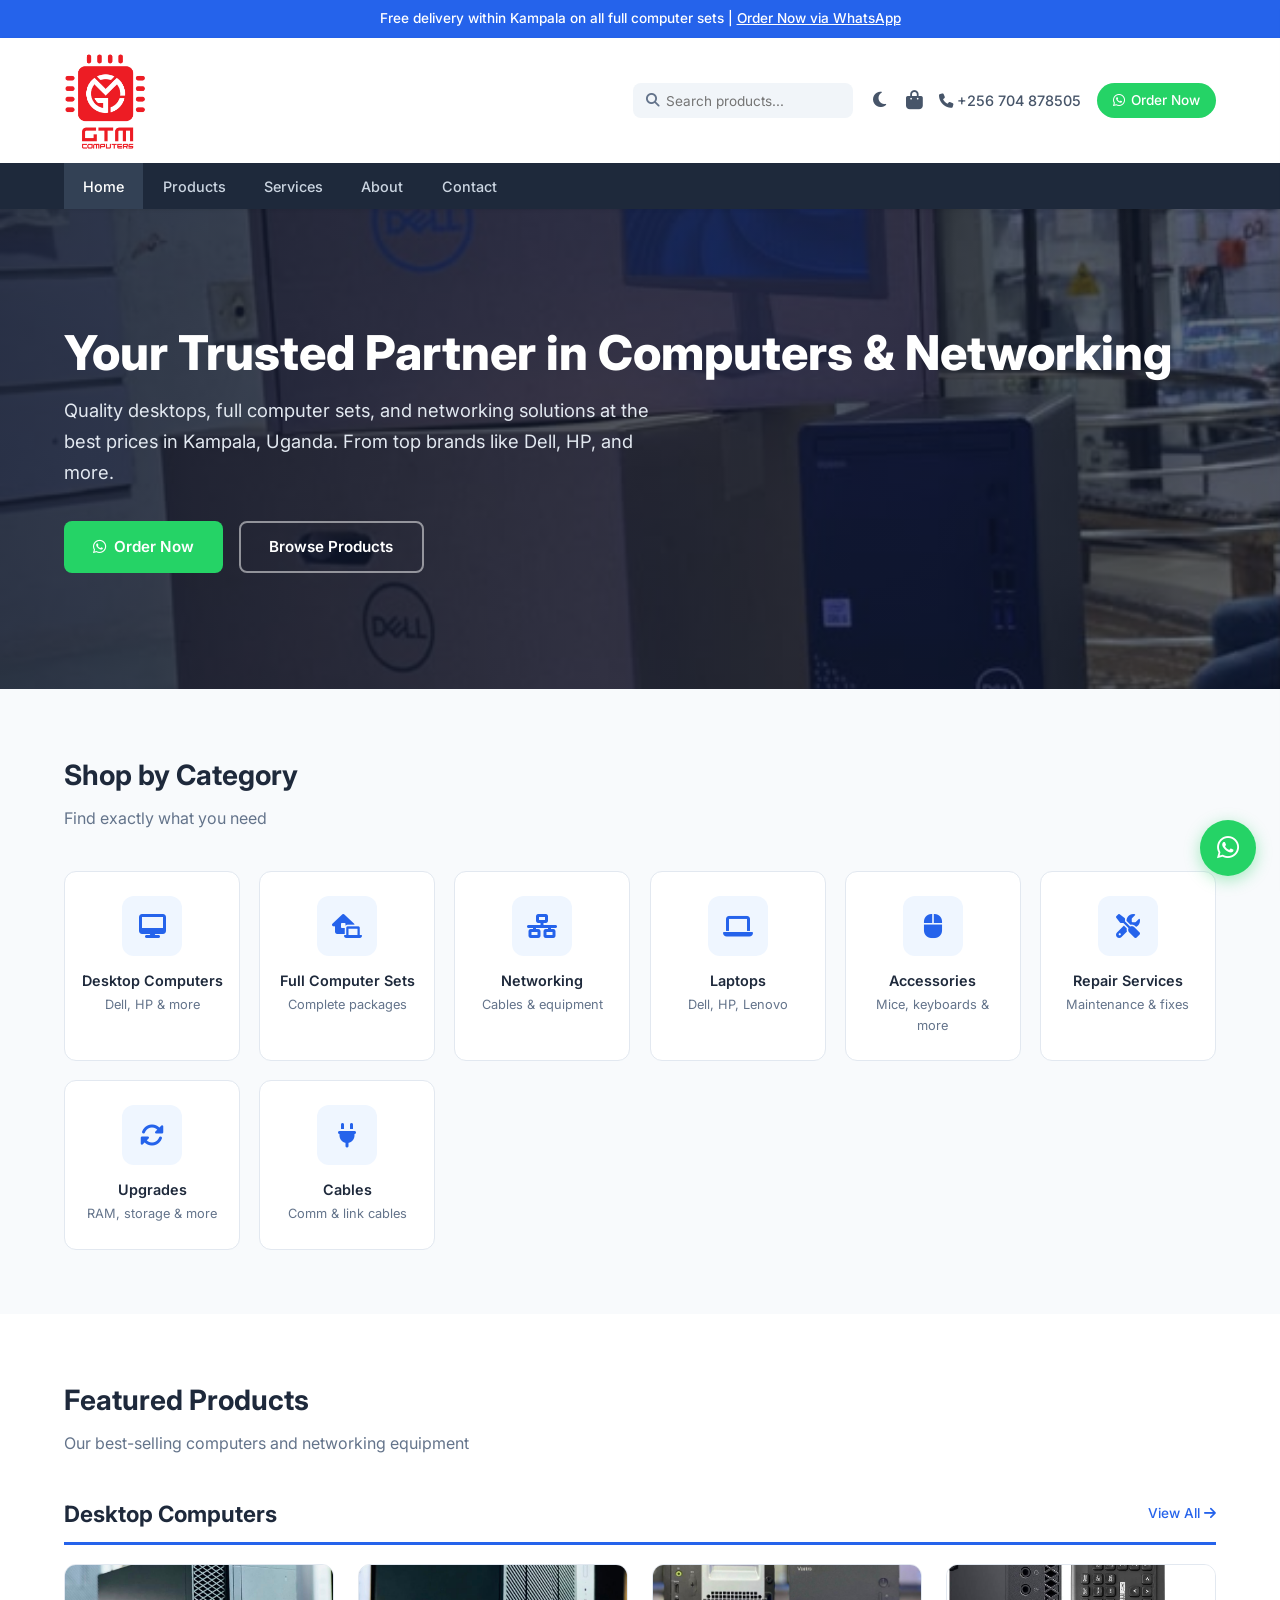
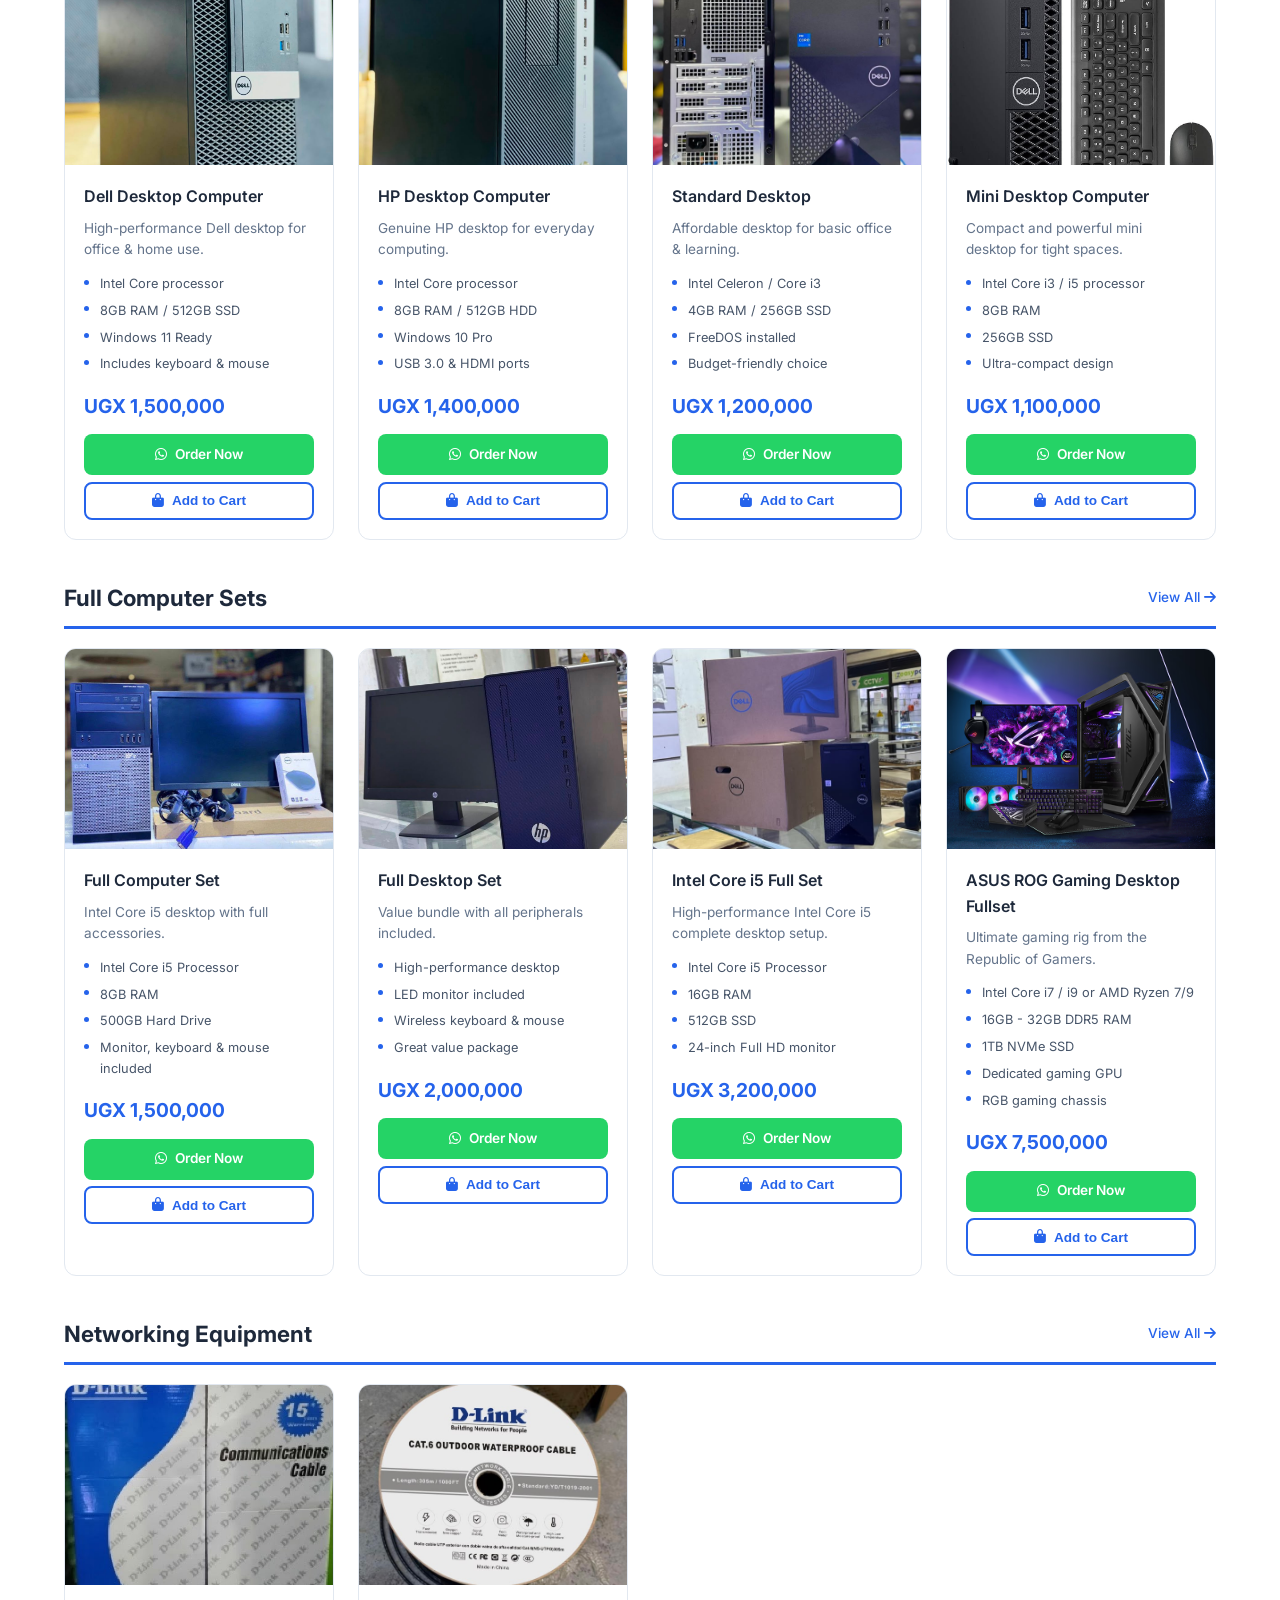
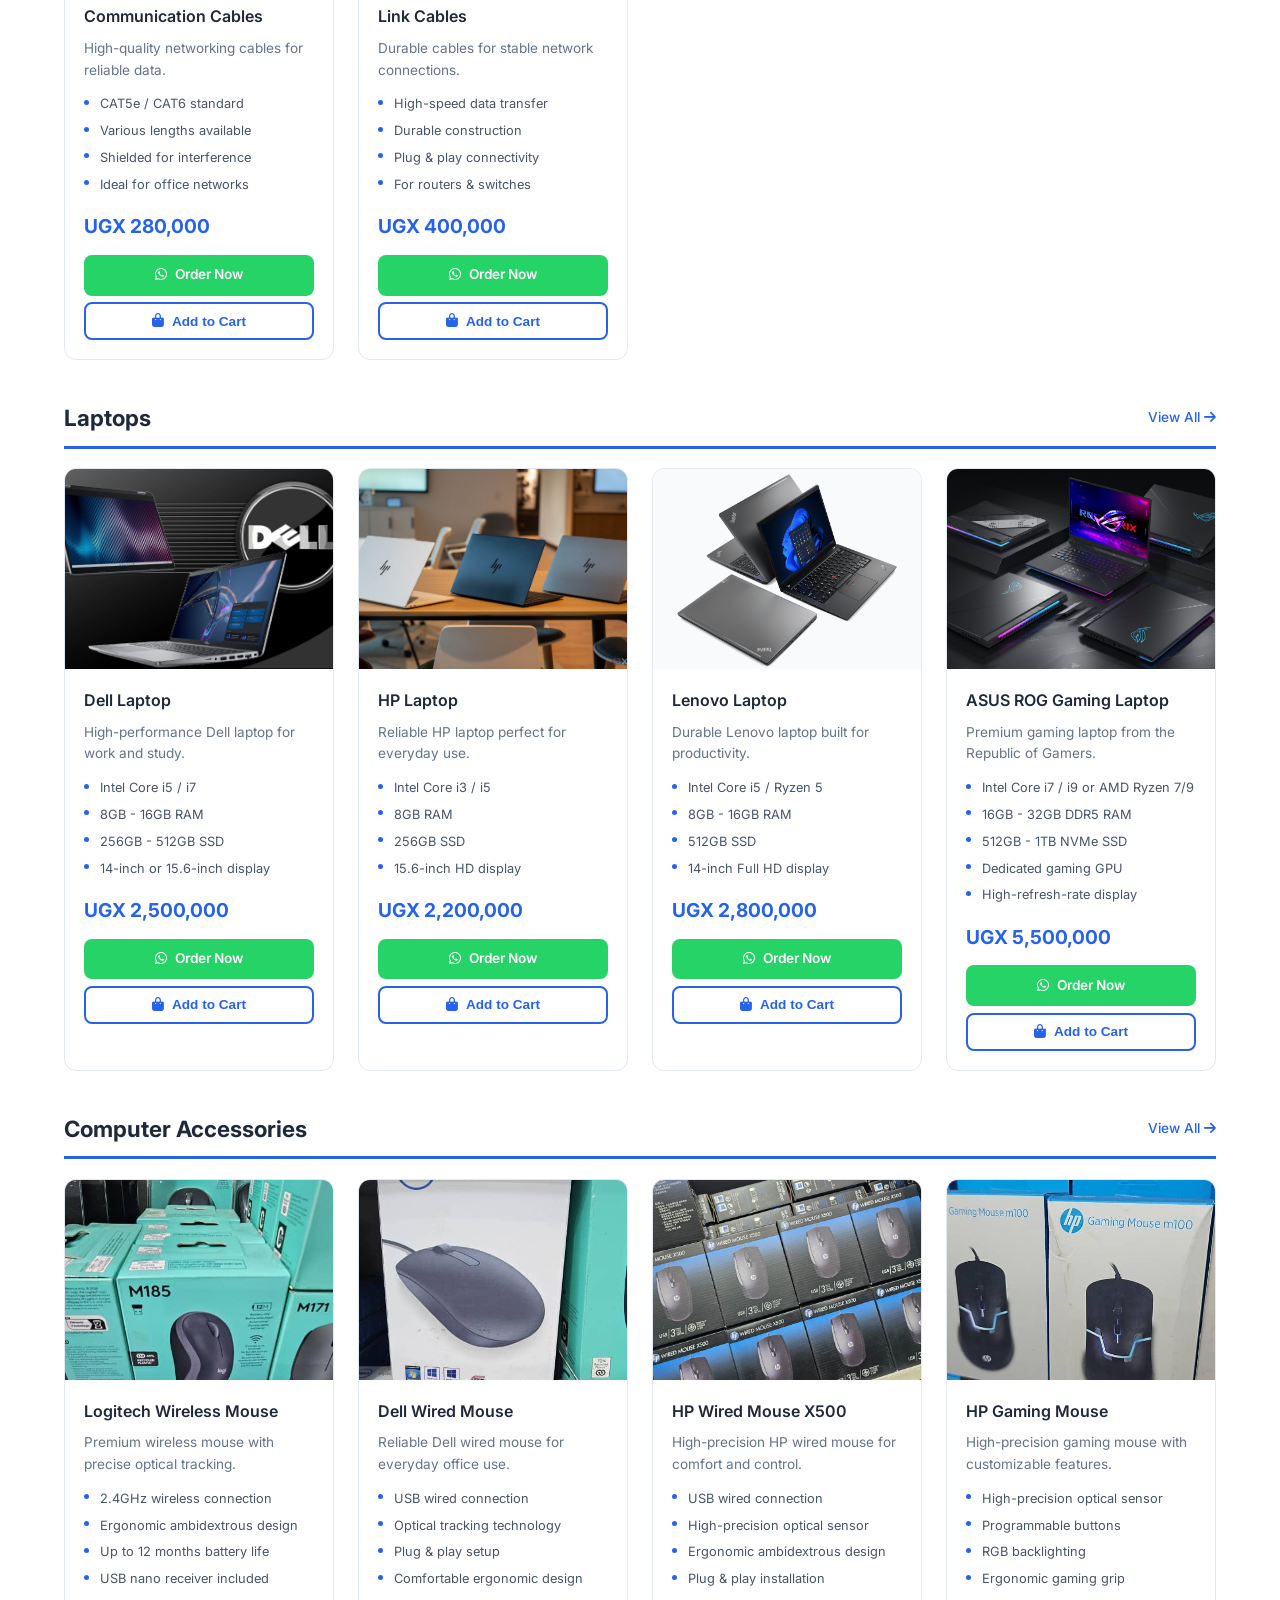
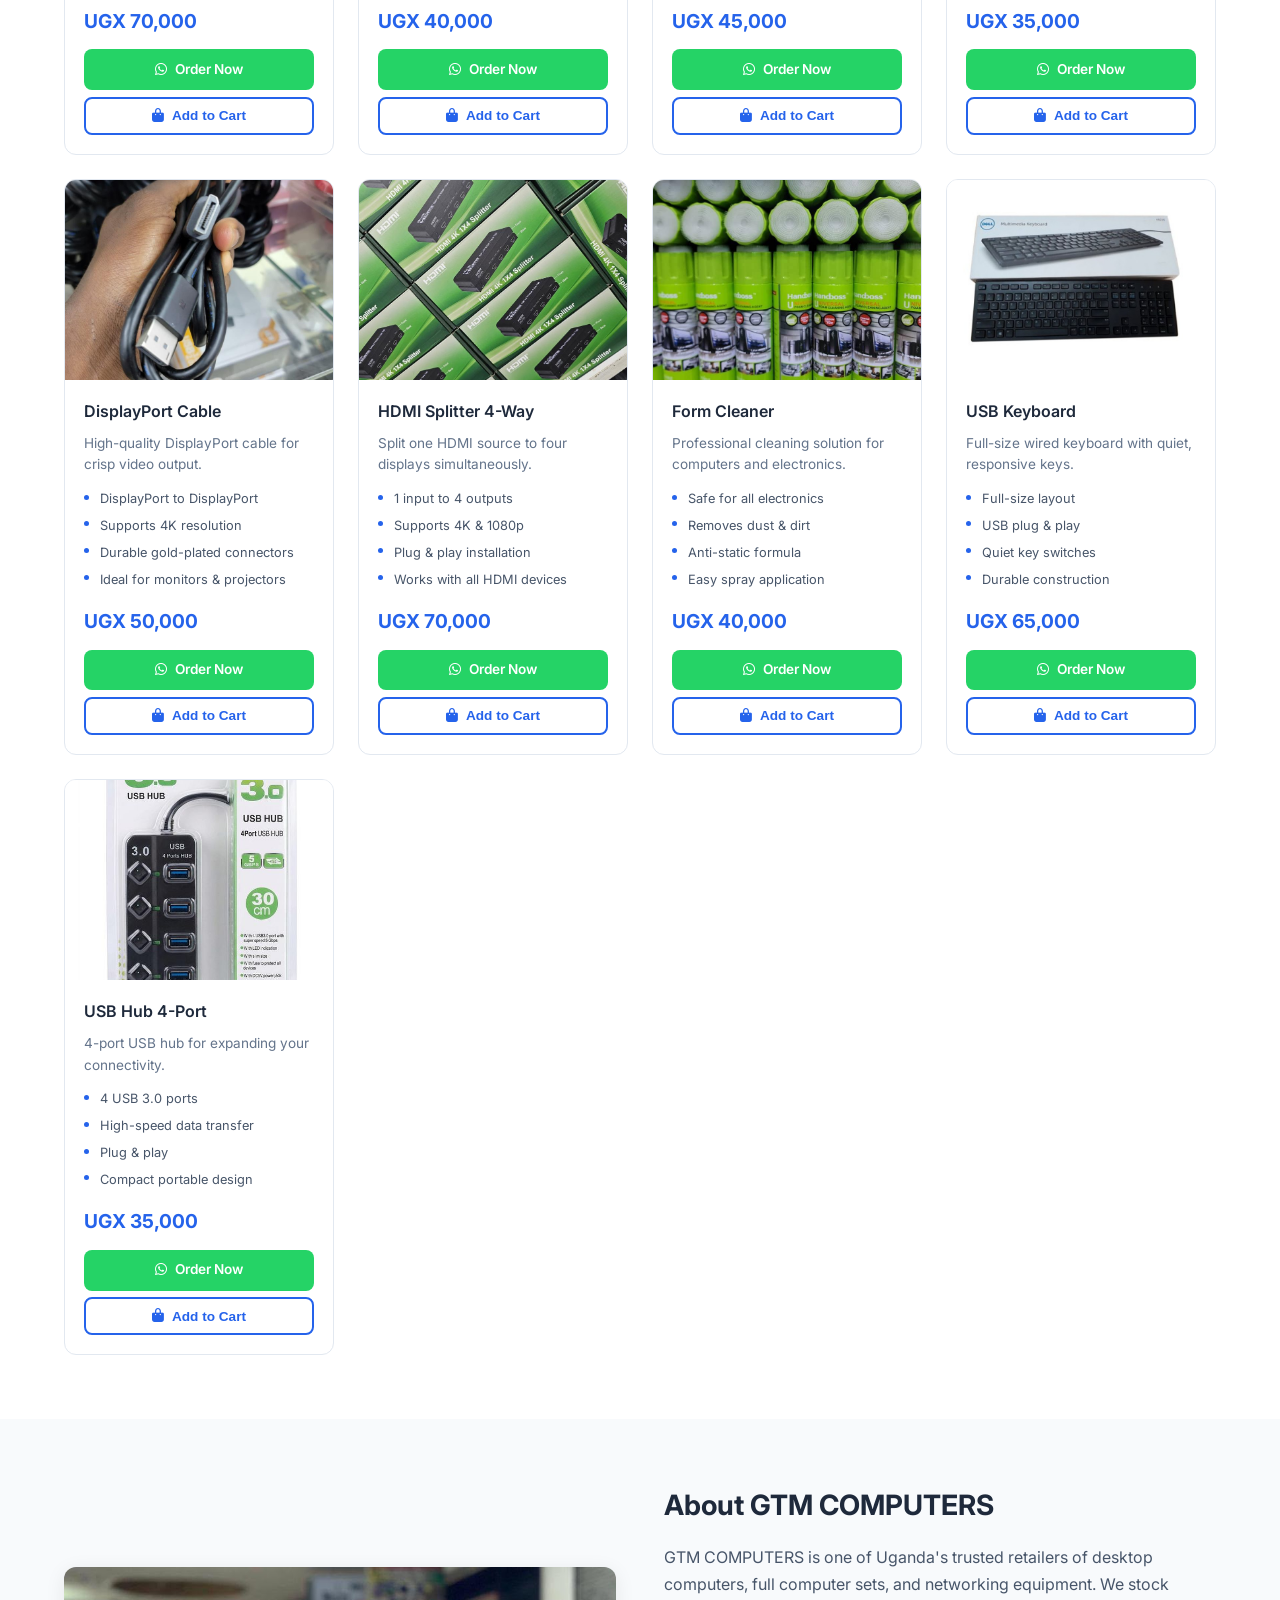
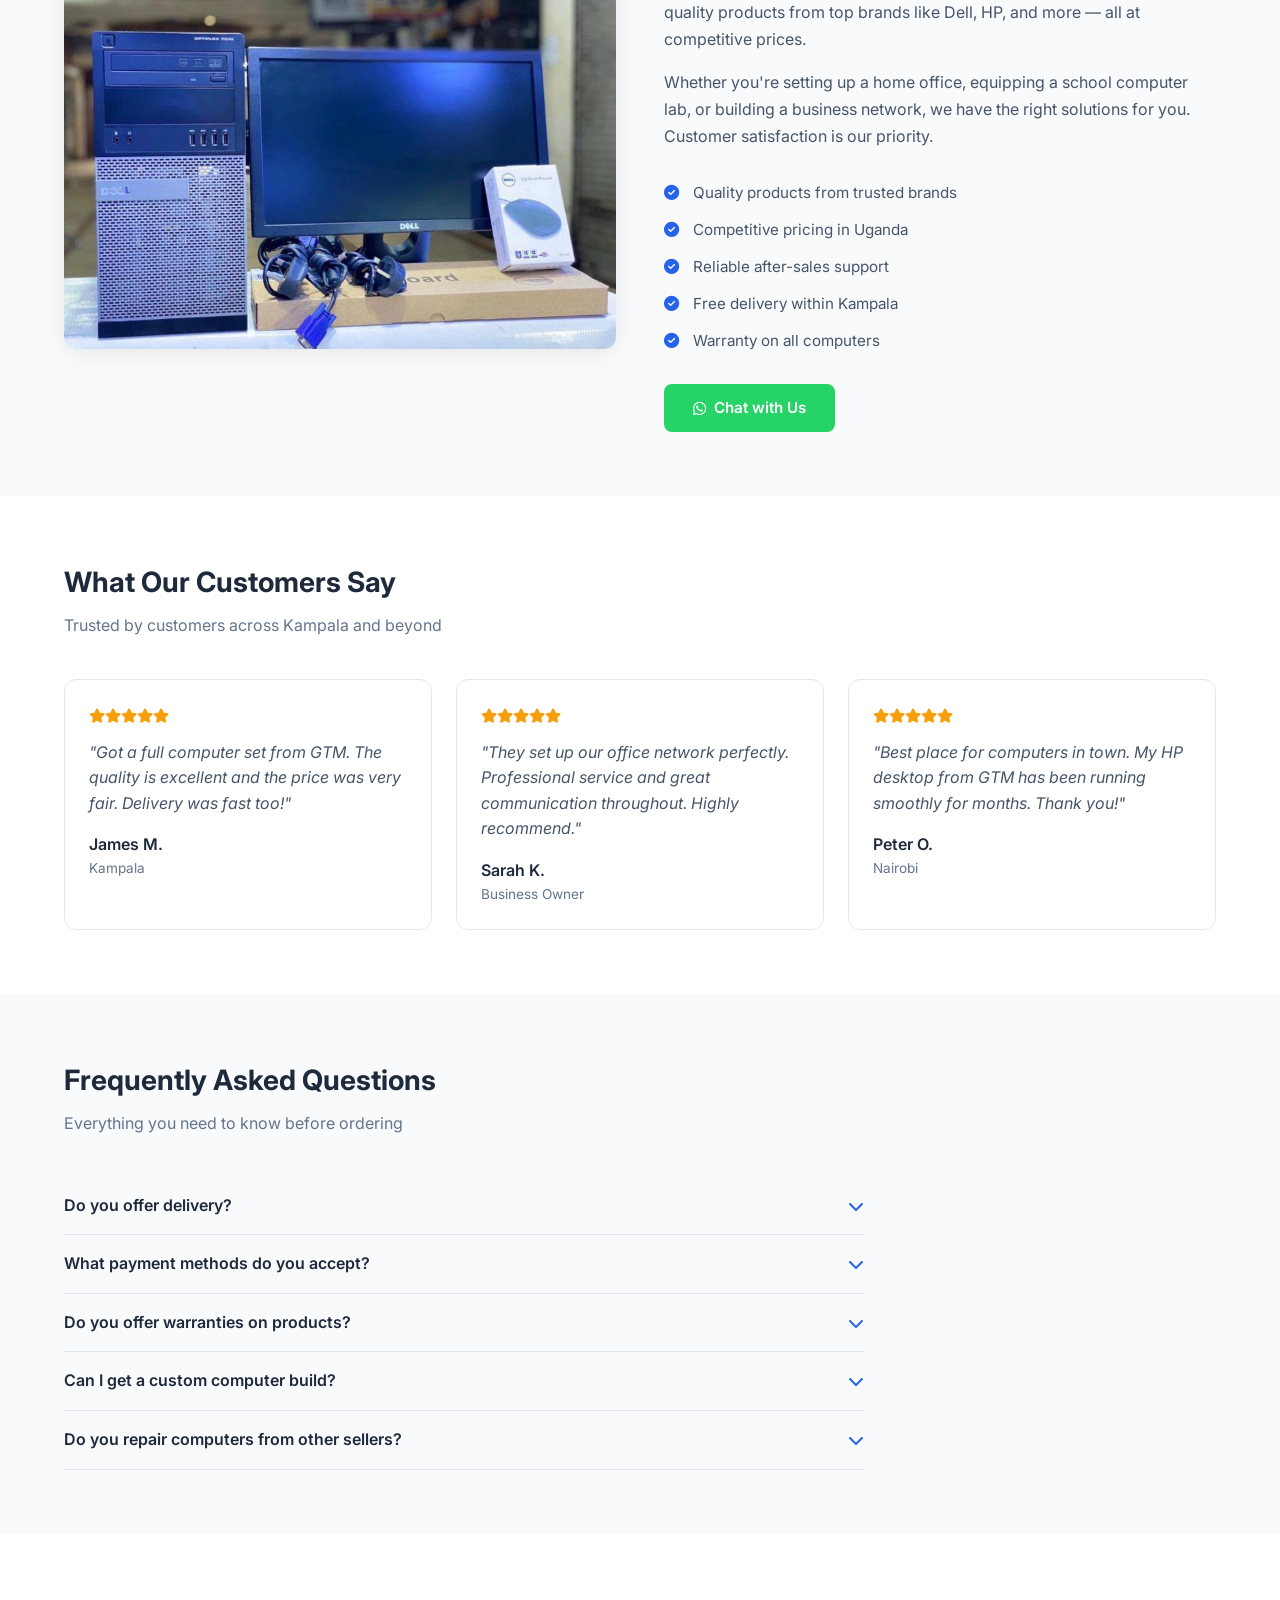
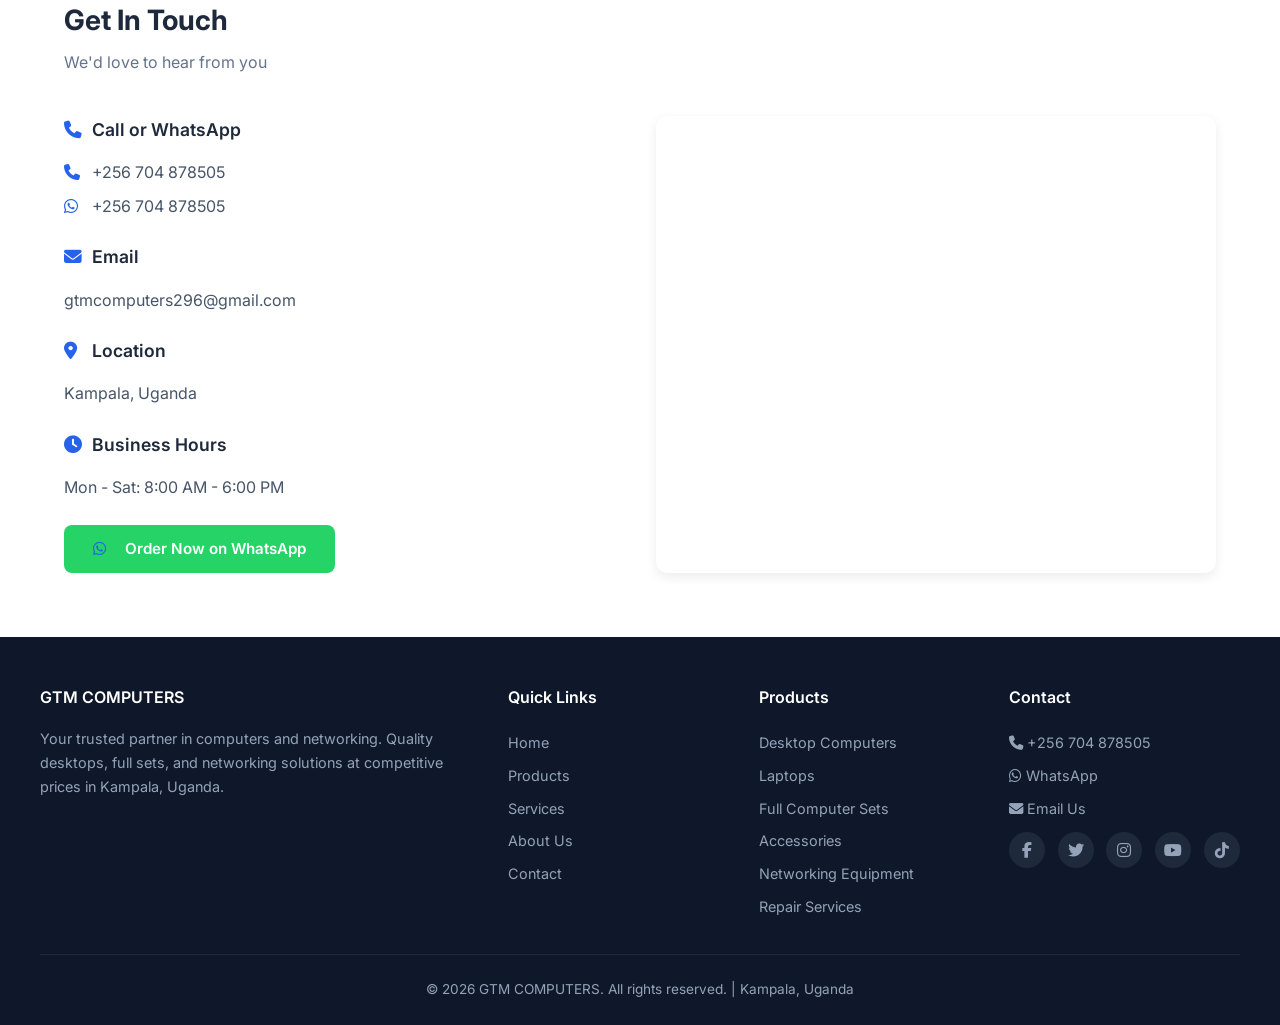
==== index.html @ c45b54c3 "Initial commit - GTM COMPUTERS site" ====
<!DOCTYPE html>
<html lang="en">
<head>
  <meta charset="UTF-8">
  <meta name="viewport" content="width=device-width, initial-scale=1.0">
  <title>GTM COMPUTERS - Computers & Networking | Kampala, Uganda</title>
  <meta name="description" content="GTM COMPUTERS is your trusted partner for computers, desktops, full sets, and networking equipment in Kampala, Uganda. Shop quality Dell & HP desktops at the best prices.">
  <link rel="preconnect" href="https://fonts.googleapis.com">
  <link rel="preconnect" href="https://fonts.gstatic.com" crossorigin>
  <link href="https://fonts.googleapis.com/css2?family=Inter:wght@400;500;600;700;800&display=swap" rel="stylesheet">
  <link rel="stylesheet" href="https://cdnjs.cloudflare.com/ajax/libs/font-awesome/6.5.0/css/all.min.css">
  <link rel="icon" type="image/svg+xml" href="images/favicon.svg">
  <link rel="stylesheet" href="style.css">
</head>
<body>

<!-- Announcement Bar -->
<div class="announcement">
  <div class="container">Free delivery within Kampala on all full computer sets | <a href="https://wa.me/256704878505" target="_blank">Order Now via WhatsApp</a></div>
</div>

<!-- Header -->
<header>
  <div class="header-inner">
    <a href="index.html" class="logo">
      <img src="images/LOGO.png" alt="GTM COMPUTERS">
    </a>
    <button class="hamburger" aria-label="Menu">
      <span></span><span></span><span></span>
    </button>
    <div class="header-right">
      <div class="search-wrap">
        <i class="fas fa-search"></i>
        <input type="text" id="search-input" placeholder="Search products...">
      </div>
      <button id="dark-toggle" class="dark-toggle" title="Toggle dark mode"><i class="fas fa-moon"></i></button>
      <button id="cart-icon" class="cart-icon" title="Cart">
        <i class="fas fa-shopping-bag"></i>
        <span class="cart-badge" id="cart-badge">0</span>
      </button>
      <a href="tel:+256704878505"><i class="fas fa-phone"></i> +256 704 878505</a>
      <a href="https://wa.me/256704878505" target="_blank" class="whatsapp-header"><i class="fab fa-whatsapp"></i> Order Now</a>
    </div>
  </div>
  <nav>
    <div class="container">
      <a href="index.html">Home</a>
      <a href="products.html">Products</a>
      <a href="services.html">Services</a>
      <a href="index.html#about">About</a>
      <a href="index.html#contact">Contact</a>
    </div>
  </nav>
</header>

<!-- Hero -->
<section class="hero">
  <div class="hero-slideshow">
    <div class="hero-slide" style="background-image:url('images/fullset new.jpeg');"></div>
    <div class="hero-slide" style="background-image:url('images/dell desktop.jpeg');"></div>
    <div class="hero-slide" style="background-image:url('images/hp desktop.jpeg');"></div>
    <div class="hero-slide" style="background-image:url('images/full set.jpeg');"></div>
  </div>
  <div class="hero-overlay"></div>
  <div class="hero-content">
    <h1>Your Trusted Partner in Computers &amp; Networking</h1>
    <p>Quality desktops, full computer sets, and networking solutions at the best prices in Kampala, Uganda. From top brands like Dell, HP, and more.</p>
    <div class="hero-buttons">
      <a href="https://wa.me/256704878505" target="_blank" class="btn btn-whatsapp"><i class="fab fa-whatsapp"></i> Order Now</a>
      <a href="products.html" class="btn btn-outline-light">Browse Products</a>
    </div>
  </div>
</section>

<!-- Categories -->
<section class="section">
  <div class="container">
    <h2 class="section-title">Shop by Category</h2>
    <p class="section-subtitle">Find exactly what you need</p>
    <div class="categories-grid">
      <a href="products.html#desktops" class="category-card">
        <div class="icon"><i class="fas fa-desktop"></i></div>
        <h3>Desktop Computers</h3>
        <p>Dell, HP &amp; more</p>
      </a>
      <a href="products.html#fullsets" class="category-card">
        <div class="icon"><i class="fas fa-laptop-house"></i></div>
        <h3>Full Computer Sets</h3>
        <p>Complete packages</p>
      </a>
      <a href="products.html#networking" class="category-card">
        <div class="icon"><i class="fas fa-network-wired"></i></div>
        <h3>Networking</h3>
        <p>Cables &amp; equipment</p>
      </a>
      <a href="products.html#laptops" class="category-card">
        <div class="icon"><i class="fas fa-laptop"></i></div>
        <h3>Laptops</h3>
        <p>Dell, HP, Lenovo</p>
      </a>
      <a href="products.html#accessories" class="category-card">
        <div class="icon"><i class="fas fa-mouse"></i></div>
        <h3>Accessories</h3>
        <p>Mice, keyboards &amp; more</p>
      </a>
      <a href="services.html" class="category-card">
        <div class="icon"><i class="fas fa-tools"></i></div>
        <h3>Repair Services</h3>
        <p>Maintenance &amp; fixes</p>
      </a>
      <a href="services.html" class="category-card">
        <div class="icon"><i class="fas fa-sync-alt"></i></div>
        <h3>Upgrades</h3>
        <p>RAM, storage &amp; more</p>
      </a>
      <a href="products.html#networking" class="category-card">
        <div class="icon"><i class="fas fa-plug"></i></div>
        <h3>Cables</h3>
        <p>Comm &amp; link cables</p>
      </a>
    </div>
  </div>
</section>

<!-- Featured Products -->
<section class="section section-alt" id="featured">
  <div class="container">
    <h2 class="section-title">Featured Products</h2>
    <p class="section-subtitle">Our best-selling computers and networking equipment</p>

    <div class="category-heading">
      Desktop Computers
      <a href="products.html#desktops">View All <i class="fas fa-arrow-right"></i></a>
    </div>
    <div class="products-grid">
      <div class="product-card">
        <div class="img-wrap"><img src="images/dell desktop.jpeg" alt="Dell Desktop" data-lb="true"></div>
        <div class="body">
          <h3>Dell Desktop Computer</h3>
          <p>High-performance Dell desktop for office &amp; home use.</p>
          <ul class="product-specs">
            <li>Intel Core processor</li>
            <li>8GB RAM / 512GB SSD</li>
            <li>Windows 11 Ready</li>
            <li>Includes keyboard &amp; mouse</li>
          </ul>
          <div class="price">UGX 1,500,000</div>
          <a href="https://wa.me/256704878505?text=I'm%20interested%20in%20the%20Dell%20Desktop%20(UGX%201,500,000)" target="_blank" class="btn btn-whatsapp"><i class="fab fa-whatsapp"></i> Order Now</a>
          <button class="btn btn-cart add-to-cart" data-name="Dell Desktop" data-price="UGX 1,500,000" data-img="images/dell desktop.jpeg"><i class="fas fa-shopping-bag"></i> Add to Cart</button>
        </div>
      </div>
      <div class="product-card">
        <div class="img-wrap"><img src="images/hp desktop.jpeg" alt="HP Desktop" data-lb="true"></div>
        <div class="body">
          <h3>HP Desktop Computer</h3>
          <p>Genuine HP desktop for everyday computing.</p>
          <ul class="product-specs">
            <li>Intel Core processor</li>
            <li>8GB RAM / 512GB HDD</li>
            <li>Windows 10 Pro</li>
            <li>USB 3.0 &amp; HDMI ports</li>
          </ul>
          <div class="price">UGX 1,400,000</div>
          <a href="https://wa.me/256704878505?text=I'm%20interested%20in%20the%20HP%20Desktop%20(UGX%201,400,000)" target="_blank" class="btn btn-whatsapp"><i class="fab fa-whatsapp"></i> Order Now</a>
          <button class="btn btn-cart add-to-cart" data-name="HP Desktop" data-price="UGX 1,400,000" data-img="images/hp desktop.jpeg"><i class="fas fa-shopping-bag"></i> Add to Cart</button>
        </div>
      </div>
      <div class="product-card">
        <div class="img-wrap"><img src="images/desktop.jpeg" alt="Standard Desktop" data-lb="true"></div>
        <div class="body">
          <h3>Standard Desktop</h3>
          <p>Affordable desktop for basic office &amp; learning.</p>
          <ul class="product-specs">
            <li>Intel Celeron / Core i3</li>
            <li>4GB RAM / 256GB SSD</li>
            <li>FreeDOS installed</li>
            <li>Budget-friendly choice</li>
          </ul>
          <div class="price">UGX 1,200,000</div>
          <a href="https://wa.me/256704878505?text=I'm%20interested%20in%20the%20Standard%20Desktop%20(UGX%201,200,000)" target="_blank" class="btn btn-whatsapp"><i class="fab fa-whatsapp"></i> Order Now</a>
          <button class="btn btn-cart add-to-cart" data-name="Standard Desktop" data-price="UGX 1,200,000" data-img="images/desktop.jpeg"><i class="fas fa-shopping-bag"></i> Add to Cart</button>
        </div>
      </div>
      <div class="product-card">
        <div class="img-wrap"><img src="images/Mini Desktop Computer.jpg" alt="Mini Desktop Computer" data-lb="true"></div>
        <div class="body">
          <h3>Mini Desktop Computer</h3>
          <p>Compact and powerful mini desktop for tight spaces.</p>
          <ul class="product-specs">
            <li>Intel Core i3 / i5 processor</li>
            <li>8GB RAM</li>
            <li>256GB SSD</li>
            <li>Ultra-compact design</li>
          </ul>
          <div class="price">UGX 1,100,000</div>
          <a href="https://wa.me/256704878505?text=I'm%20interested%20in%20the%20Mini%20Desktop%20(UGX%201,100,000)" target="_blank" class="btn btn-whatsapp"><i class="fab fa-whatsapp"></i> Order Now</a>
          <button class="btn btn-cart add-to-cart" data-name="Mini Desktop" data-price="UGX 1,100,000" data-img="images/Mini Desktop Computer.jpg"><i class="fas fa-shopping-bag"></i> Add to Cart</button>
        </div>
      </div>
    </div>

    <div class="category-heading">
      Full Computer Sets
      <a href="products.html#fullsets">View All <i class="fas fa-arrow-right"></i></a>
    </div>
    <div class="products-grid">
      <div class="product-card">
        <div class="img-wrap"><img src="images/full set.jpeg" alt="Full Computer Set" data-lb="true"></div>
        <div class="body">
          <h3>Full Computer Set</h3>
          <p>Intel Core i5 desktop with full accessories.</p>
          <ul class="product-specs">
            <li>Intel Core i5 Processor</li>
            <li>8GB RAM</li>
            <li>500GB Hard Drive</li>
            <li>Monitor, keyboard &amp; mouse included</li>
          </ul>
          <div class="price">UGX 1,500,000</div>
          <a href="https://wa.me/256704878505?text=I'm%20interested%20in%20the%20Full%20Computer%20Set%20(UGX%201,500,000)" target="_blank" class="btn btn-whatsapp"><i class="fab fa-whatsapp"></i> Order Now</a>
          <button class="btn btn-cart add-to-cart" data-name="Full Computer Set" data-price="UGX 1,500,000" data-img="images/full set.jpeg"><i class="fas fa-shopping-bag"></i> Add to Cart</button>
        </div>
      </div>
      <div class="product-card">
        <div class="img-wrap"><img src="images/fulld.jpeg" alt="Full Desktop Set" data-lb="true"></div>
        <div class="body">
          <h3>Full Desktop Set</h3>
          <p>Value bundle with all peripherals included.</p>
          <ul class="product-specs">
            <li>High-performance desktop</li>
            <li>LED monitor included</li>
            <li>Wireless keyboard &amp; mouse</li>
            <li>Great value package</li>
          </ul>
          <div class="price">UGX 2,000,000</div>
          <a href="https://wa.me/256704878505?text=I'm%20interested%20in%20the%20Full%20Desktop%20Set%20(UGX%202,000,000)" target="_blank" class="btn btn-whatsapp"><i class="fab fa-whatsapp"></i> Order Now</a>
          <button class="btn btn-cart add-to-cart" data-name="Full Desktop Set" data-price="UGX 2,000,000" data-img="images/fulld.jpeg"><i class="fas fa-shopping-bag"></i> Add to Cart</button>
        </div>
      </div>
      <div class="product-card">
        <div class="img-wrap"><img src="images/fullset new.jpeg" alt="New Full Set" data-lb="true"></div>
        <div class="body">
          <h3>Intel Core i5 Full Set</h3>
          <p>High-performance Intel Core i5 complete desktop setup.</p>
          <ul class="product-specs">
            <li>Intel Core i5 Processor</li>
            <li>16GB RAM</li>
            <li>512GB SSD</li>
            <li>24-inch Full HD monitor</li>
          </ul>
          <div class="price">UGX 3,200,000</div>
          <a href="https://wa.me/256704878505?text=I'm%20interested%20in%20the%20Intel%20Core%20i5%20Full%20Set%20(UGX%203,200,000)" target="_blank" class="btn btn-whatsapp"><i class="fab fa-whatsapp"></i> Order Now</a>
          <button class="btn btn-cart add-to-cart" data-name="Intel Core i5 Full Set" data-price="UGX 3,200,000" data-img="images/fullset new.jpeg"><i class="fas fa-shopping-bag"></i> Add to Cart</button>
        </div>
      </div>
      <div class="product-card">
        <div class="img-wrap"><img src="images/ASUS ROG Gaming Desktop Fullset.avif" alt="ASUS ROG Gaming Desktop" data-lb="true"></div>
        <div class="body">
          <h3>ASUS ROG Gaming Desktop Fullset</h3>
          <p>Ultimate gaming rig from the Republic of Gamers.</p>
          <ul class="product-specs">
            <li>Intel Core i7 / i9 or AMD Ryzen 7/9</li>
            <li>16GB - 32GB DDR5 RAM</li>
            <li>1TB NVMe SSD</li>
            <li>Dedicated gaming GPU</li>
            <li>RGB gaming chassis</li>
          </ul>
          <div class="price">UGX 7,500,000</div>
          <a href="https://wa.me/256704878505?text=I'm%20interested%20in%20ASUS%20ROG%20Gaming%20Desktop%20Fullset%20(UGX%207,500,000)" target="_blank" class="btn btn-whatsapp"><i class="fab fa-whatsapp"></i> Order Now</a>
          <button class="btn btn-cart add-to-cart" data-name="ASUS ROG Gaming Desktop Fullset" data-price="UGX 7,500,000" data-img="images/ASUS ROG Gaming Desktop Fullset.avif"><i class="fas fa-shopping-bag"></i> Add to Cart</button>
        </div>
      </div>
    </div>

    <div class="category-heading">
      Networking Equipment
      <a href="products.html#networking">View All <i class="fas fa-arrow-right"></i></a>
    </div>
    <div class="products-grid">
      <div class="product-card">
        <div class="img-wrap"><img src="images/comm cables.jpeg" alt="Communication Cables" data-lb="true"></div>
        <div class="body">
          <h3>Communication Cables</h3>
          <p>High-quality networking cables for reliable data.</p>
          <ul class="product-specs">
            <li>CAT5e / CAT6 standard</li>
            <li>Various lengths available</li>
            <li>Shielded for interference</li>
            <li>Ideal for office networks</li>
          </ul>
          <div class="price">UGX 280,000</div>
          <a href="https://wa.me/256704878505?text=I'm%20interested%20in%20Communication%20Cables%20(UGX%20280,000)" target="_blank" class="btn btn-whatsapp"><i class="fab fa-whatsapp"></i> Order Now</a>
          <button class="btn btn-cart add-to-cart" data-name="Communication Cables" data-price="UGX 280,000" data-img="images/comm cables.jpeg"><i class="fas fa-shopping-bag"></i> Add to Cart</button>
        </div>
      </div>
      <div class="product-card">
        <div class="img-wrap"><img src="images/link cables.jpeg" alt="Link Cables" data-lb="true"></div>
        <div class="body">
          <h3>Link Cables</h3>
          <p>Durable cables for stable network connections.</p>
          <ul class="product-specs">
            <li>High-speed data transfer</li>
            <li>Durable construction</li>
            <li>Plug &amp; play connectivity</li>
            <li>For routers &amp; switches</li>
          </ul>
          <div class="price">UGX 400,000</div>
          <a href="https://wa.me/256704878505?text=I'm%20interested%20in%20Link%20Cables%20(UGX%20400,000)" target="_blank" class="btn btn-whatsapp"><i class="fab fa-whatsapp"></i> Order Now</a>
          <button class="btn btn-cart add-to-cart" data-name="Link Cables" data-price="UGX 400,000" data-img="images/link cables.jpeg"><i class="fas fa-shopping-bag"></i> Add to Cart</button>
        </div>
      </div>
    </div>

    <div class="category-heading" id="laptops">
      Laptops
      <a href="products.html#laptops">View All <i class="fas fa-arrow-right"></i></a>
    </div>
    <div class="products-grid">
      <div class="product-card">
        <div class="img-wrap"><img src="images/Dell Laptop.jpg" alt="Dell Laptop" data-lb="true"></div>
        <div class="body">
          <h3>Dell Laptop</h3>
          <p>High-performance Dell laptop for work and study.</p>
          <ul class="product-specs">
            <li>Intel Core i5 / i7</li>
            <li>8GB - 16GB RAM</li>
            <li>256GB - 512GB SSD</li>
            <li>14-inch or 15.6-inch display</li>
          </ul>
          <div class="price">UGX 2,500,000</div>
          <a href="https://wa.me/256704878505?text=I'm%20interested%20in%20a%20Dell%20Laptop" target="_blank" class="btn btn-whatsapp"><i class="fab fa-whatsapp"></i> Order Now</a>
          <button class="btn btn-cart add-to-cart" data-name="Dell Laptop" data-price="UGX 2,500,000" data-img="images/Dell Laptop.jpg"><i class="fas fa-shopping-bag"></i> Add to Cart</button>
        </div>
      </div>
      <div class="product-card">
        <div class="img-wrap"><img src="images/HP Laptop.avif" alt="HP Laptop" data-lb="true"></div>
        <div class="body">
          <h3>HP Laptop</h3>
          <p>Reliable HP laptop perfect for everyday use.</p>
          <ul class="product-specs">
            <li>Intel Core i3 / i5</li>
            <li>8GB RAM</li>
            <li>256GB SSD</li>
            <li>15.6-inch HD display</li>
          </ul>
          <div class="price">UGX 2,200,000</div>
          <a href="https://wa.me/256704878505?text=I'm%20interested%20in%20an%20HP%20Laptop" target="_blank" class="btn btn-whatsapp"><i class="fab fa-whatsapp"></i> Order Now</a>
          <button class="btn btn-cart add-to-cart" data-name="HP Laptop" data-price="UGX 2,200,000" data-img="images/HP Laptop.avif"><i class="fas fa-shopping-bag"></i> Add to Cart</button>
        </div>
      </div>
      <div class="product-card">
        <div class="img-wrap"><img src="images/Lenovo Laptop.png" alt="Lenovo Laptop" data-lb="true"></div>
        <div class="body">
          <h3>Lenovo Laptop</h3>
          <p>Durable Lenovo laptop built for productivity.</p>
          <ul class="product-specs">
            <li>Intel Core i5 / Ryzen 5</li>
            <li>8GB - 16GB RAM</li>
            <li>512GB SSD</li>
            <li>14-inch Full HD display</li>
          </ul>
          <div class="price">UGX 2,800,000</div>
          <a href="https://wa.me/256704878505?text=I'm%20interested%20in%20a%20Lenovo%20Laptop" target="_blank" class="btn btn-whatsapp"><i class="fab fa-whatsapp"></i> Order Now</a>
          <button class="btn btn-cart add-to-cart" data-name="Lenovo Laptop" data-price="UGX 2,800,000" data-img="images/Lenovo Laptop.png"><i class="fas fa-shopping-bag"></i> Add to Cart</button>
        </div>
      </div>
      <div class="product-card">
        <div class="img-wrap"><img src="images/ASUS ROG Gaming Laptop.jpg" alt="ASUS ROG Gaming Laptop" data-lb="true"></div>
        <div class="body">
          <h3>ASUS ROG Gaming Laptop</h3>
          <p>Premium gaming laptop from the Republic of Gamers.</p>
          <ul class="product-specs">
            <li>Intel Core i7 / i9 or AMD Ryzen 7/9</li>
            <li>16GB - 32GB DDR5 RAM</li>
            <li>512GB - 1TB NVMe SSD</li>
            <li>Dedicated gaming GPU</li>
            <li>High-refresh-rate display</li>
          </ul>
          <div class="price">UGX 5,500,000</div>
          <a href="https://wa.me/256704878505?text=I'm%20interested%20in%20ASUS%20ROG%20Gaming%20Laptop%20(UGX%205,500,000)" target="_blank" class="btn btn-whatsapp"><i class="fab fa-whatsapp"></i> Order Now</a>
          <button class="btn btn-cart add-to-cart" data-name="ASUS ROG Gaming Laptop" data-price="UGX 5,500,000" data-img="images/ASUS ROG Gaming Laptop.jpg"><i class="fas fa-shopping-bag"></i> Add to Cart</button>
        </div>
      </div>
    </div>

    <div class="category-heading" id="accessories">
      Computer Accessories
      <a href="products.html#accessories">View All <i class="fas fa-arrow-right"></i></a>
    </div>
    <div class="products-grid">
      <div class="product-card">
        <div class="img-wrap"><img src="images/LOGITECH WIRELESS MOUSE.jpg" alt="Logitech Wireless Mouse" data-lb="true"></div>
        <div class="body">
          <h3>Logitech Wireless Mouse</h3>
          <p>Premium wireless mouse with precise optical tracking.</p>
          <ul class="product-specs">
            <li>2.4GHz wireless connection</li>
            <li>Ergonomic ambidextrous design</li>
            <li>Up to 12 months battery life</li>
            <li>USB nano receiver included</li>
          </ul>
          <div class="price">UGX 70,000</div>
          <a href="https://wa.me/256704878505?text=I'm%20interested%20in%20Logitech%20Wireless%20Mouse%20(UGX%2070,000)" target="_blank" class="btn btn-whatsapp"><i class="fab fa-whatsapp"></i> Order Now</a>
          <button class="btn btn-cart add-to-cart" data-name="Logitech Wireless Mouse" data-price="UGX 70,000" data-img="images/LOGITECH WIRELESS MOUSE.jpg"><i class="fas fa-shopping-bag"></i> Add to Cart</button>
        </div>
      </div>
      <div class="product-card">
        <div class="img-wrap"><img src="images/DELL WIRED MOUSE.jpg" alt="Dell Wired Mouse" data-lb="true"></div>
        <div class="body">
          <h3>Dell Wired Mouse</h3>
          <p>Reliable Dell wired mouse for everyday office use.</p>
          <ul class="product-specs">
            <li>USB wired connection</li>
            <li>Optical tracking technology</li>
            <li>Plug &amp; play setup</li>
            <li>Comfortable ergonomic design</li>
          </ul>
          <div class="price">UGX 40,000</div>
          <a href="https://wa.me/256704878505?text=I'm%20interested%20in%20Dell%20Wired%20Mouse%20(UGX%2040,000)" target="_blank" class="btn btn-whatsapp"><i class="fab fa-whatsapp"></i> Order Now</a>
          <button class="btn btn-cart add-to-cart" data-name="Dell Wired Mouse" data-price="UGX 40,000" data-img="images/DELL WIRED MOUSE.jpg"><i class="fas fa-shopping-bag"></i> Add to Cart</button>
        </div>
      </div>
      <div class="product-card">
        <div class="img-wrap"><img src="images/HP WIRED MOUSE X500.jpg" alt="HP Wired Mouse X500" data-lb="true"></div>
        <div class="body">
          <h3>HP Wired Mouse X500</h3>
          <p>High-precision HP wired mouse for comfort and control.</p>
          <ul class="product-specs">
            <li>USB wired connection</li>
            <li>High-precision optical sensor</li>
            <li>Ergonomic ambidextrous design</li>
            <li>Plug &amp; play installation</li>
          </ul>
          <div class="price">UGX 45,000</div>
          <a href="https://wa.me/256704878505?text=I'm%20interested%20in%20HP%20Wired%20Mouse%20X500%20(UGX%2045,000)" target="_blank" class="btn btn-whatsapp"><i class="fab fa-whatsapp"></i> Order Now</a>
          <button class="btn btn-cart add-to-cart" data-name="HP Wired Mouse X500" data-price="UGX 45,000" data-img="images/HP WIRED MOUSE X500.jpg"><i class="fas fa-shopping-bag"></i> Add to Cart</button>
        </div>
      </div>
      <div class="product-card">
        <div class="img-wrap"><img src="images/HP GAMING MOUSE.jpg" alt="HP Gaming Mouse" data-lb="true"></div>
        <div class="body">
          <h3>HP Gaming Mouse</h3>
          <p>High-precision gaming mouse with customizable features.</p>
          <ul class="product-specs">
            <li>High-precision optical sensor</li>
            <li>Programmable buttons</li>
            <li>RGB backlighting</li>
            <li>Ergonomic gaming grip</li>
          </ul>
          <div class="price">UGX 35,000</div>
          <a href="https://wa.me/256704878505?text=I'm%20interested%20in%20HP%20Gaming%20Mouse%20(UGX%2035,000)" target="_blank" class="btn btn-whatsapp"><i class="fab fa-whatsapp"></i> Order Now</a>
          <button class="btn btn-cart add-to-cart" data-name="HP Gaming Mouse" data-price="UGX 35,000" data-img="images/HP GAMING MOUSE.jpg"><i class="fas fa-shopping-bag"></i> Add to Cart</button>
        </div>
      </div>
      <div class="product-card">
        <div class="img-wrap"><img src="images/DP CABLE.jpg" alt="DP Cable" data-lb="true"></div>
        <div class="body">
          <h3>DisplayPort Cable</h3>
          <p>High-quality DisplayPort cable for crisp video output.</p>
          <ul class="product-specs">
            <li>DisplayPort to DisplayPort</li>
            <li>Supports 4K resolution</li>
            <li>Durable gold-plated connectors</li>
            <li>Ideal for monitors &amp; projectors</li>
          </ul>
          <div class="price">UGX 50,000</div>
          <a href="https://wa.me/256704878505?text=I'm%20interested%20in%20DP%20Cable%20(UGX%2050,000)" target="_blank" class="btn btn-whatsapp"><i class="fab fa-whatsapp"></i> Order Now</a>
          <button class="btn btn-cart add-to-cart" data-name="DP Cable" data-price="UGX 50,000" data-img="images/DP CABLE.jpg"><i class="fas fa-shopping-bag"></i> Add to Cart</button>
        </div>
      </div>
      <div class="product-card">
        <div class="img-wrap"><img src="images/HDMI SPLITTER 4 WAY.jpg" alt="HDMI Splitter" data-lb="true"></div>
        <div class="body">
          <h3>HDMI Splitter 4-Way</h3>
          <p>Split one HDMI source to four displays simultaneously.</p>
          <ul class="product-specs">
            <li>1 input to 4 outputs</li>
            <li>Supports 4K &amp; 1080p</li>
            <li>Plug &amp; play installation</li>
            <li>Works with all HDMI devices</li>
          </ul>
          <div class="price">UGX 70,000</div>
          <a href="https://wa.me/256704878505?text=I'm%20interested%20in%20HDMI%20Splitter%204-Way%20(UGX%2070,000)" target="_blank" class="btn btn-whatsapp"><i class="fab fa-whatsapp"></i> Order Now</a>
          <button class="btn btn-cart add-to-cart" data-name="HDMI Splitter 4-Way" data-price="UGX 70,000" data-img="images/HDMI SPLITTER 4 WAY.jpg"><i class="fas fa-shopping-bag"></i> Add to Cart</button>
        </div>
      </div>
      <div class="product-card">
        <div class="img-wrap"><img src="images/FORM CLEANER.jpg" alt="Form Cleaner" data-lb="true"></div>
        <div class="body">
          <h3>Form Cleaner</h3>
          <p>Professional cleaning solution for computers and electronics.</p>
          <ul class="product-specs">
            <li>Safe for all electronics</li>
            <li>Removes dust &amp; dirt</li>
            <li>Anti-static formula</li>
            <li>Easy spray application</li>
          </ul>
          <div class="price">UGX 40,000</div>
          <a href="https://wa.me/256704878505?text=I'm%20interested%20in%20Form%20Cleaner%20(UGX%2040,000)" target="_blank" class="btn btn-whatsapp"><i class="fab fa-whatsapp"></i> Order Now</a>
          <button class="btn btn-cart add-to-cart" data-name="Form Cleaner" data-price="UGX 40,000" data-img="images/FORM CLEANER.jpg"><i class="fas fa-shopping-bag"></i> Add to Cart</button>
        </div>
      </div>
      <div class="product-card">
        <div class="img-wrap"><img src="images/USB Keyboard.jpg" alt="USB Keyboard" data-lb="true"></div>
        <div class="body">
          <h3>USB Keyboard</h3>
          <p>Full-size wired keyboard with quiet, responsive keys.</p>
          <ul class="product-specs">
            <li>Full-size layout</li>
            <li>USB plug &amp; play</li>
            <li>Quiet key switches</li>
            <li>Durable construction</li>
          </ul>
          <div class="price">UGX 65,000</div>
          <a href="https://wa.me/256704878505?text=I'm%20interested%20in%20a%20USB%20Keyboard%20(UGX%2065,000)" target="_blank" class="btn btn-whatsapp"><i class="fab fa-whatsapp"></i> Order Now</a>
          <button class="btn btn-cart add-to-cart" data-name="USB Keyboard" data-price="UGX 65,000" data-img="images/USB Keyboard.jpg"><i class="fas fa-shopping-bag"></i> Add to Cart</button>
        </div>
      </div>
      <div class="product-card">
        <div class="img-wrap"><img src="images/USB Hub 4-Port.jpg" alt="USB Hub" data-lb="true"></div>
        <div class="body">
          <h3>USB Hub 4-Port</h3>
          <p>4-port USB hub for expanding your connectivity.</p>
          <ul class="product-specs">
            <li>4 USB 3.0 ports</li>
            <li>High-speed data transfer</li>
            <li>Plug &amp; play</li>
            <li>Compact portable design</li>
          </ul>
          <div class="price">UGX 35,000</div>
          <a href="https://wa.me/256704878505?text=I'm%20interested%20in%20a%20USB%20Hub%20(UGX%2035,000)" target="_blank" class="btn btn-whatsapp"><i class="fab fa-whatsapp"></i> Order Now</a>
          <button class="btn btn-cart add-to-cart" data-name="USB Hub 4-Port" data-price="UGX 35,000" data-img="images/USB Hub 4-Port.jpg"><i class="fas fa-shopping-bag"></i> Add to Cart</button>
        </div>
      </div>
    </div>
  </div>
</section>

<!-- About -->
<section class="section" id="about">
  <div class="container">
    <div class="about-grid">
      <img src="images/full set.jpeg" alt="GTM COMPUTERS">
      <div class="about-text">
        <h2>About GTM COMPUTERS</h2>
        <p>GTM COMPUTERS is one of Uganda's trusted retailers of desktop computers, full computer sets, and networking equipment. We stock quality products from top brands like Dell, HP, and more — all at competitive prices.</p>
        <p>Whether you're setting up a home office, equipping a school computer lab, or building a business network, we have the right solutions for you. Customer satisfaction is our priority.</p>
        <ul class="feature-list">
          <li><i class="fas fa-check-circle"></i> Quality products from trusted brands</li>
          <li><i class="fas fa-check-circle"></i> Competitive pricing in Uganda</li>
          <li><i class="fas fa-check-circle"></i> Reliable after-sales support</li>
          <li><i class="fas fa-check-circle"></i> Free delivery within Kampala</li>
          <li><i class="fas fa-check-circle"></i> Warranty on all computers</li>
        </ul>
        <a href="https://wa.me/256704878505" target="_blank" class="btn btn-whatsapp"><i class="fab fa-whatsapp"></i> Chat with Us</a>
      </div>
    </div>
  </div>
</section>

<!-- Testimonials -->
<section class="section section-alt">
  <div class="container">
    <h2 class="section-title">What Our Customers Say</h2>
    <p class="section-subtitle">Trusted by customers across Kampala and beyond</p>
    <div class="testimonials-grid">
      <div class="testimonial-card">
        <div class="stars"><i class="fas fa-star"></i><i class="fas fa-star"></i><i class="fas fa-star"></i><i class="fas fa-star"></i><i class="fas fa-star"></i></div>
        <p class="quote">"Got a full computer set from GTM. The quality is excellent and the price was very fair. Delivery was fast too!"</p>
        <p class="author">James M.</p>
        <p class="role">Kampala</p>
      </div>
      <div class="testimonial-card">
        <div class="stars"><i class="fas fa-star"></i><i class="fas fa-star"></i><i class="fas fa-star"></i><i class="fas fa-star"></i><i class="fas fa-star"></i></div>
        <p class="quote">"They set up our office network perfectly. Professional service and great communication throughout. Highly recommend."</p>
        <p class="author">Sarah K.</p>
        <p class="role">Business Owner</p>
      </div>
      <div class="testimonial-card">
        <div class="stars"><i class="fas fa-star"></i><i class="fas fa-star"></i><i class="fas fa-star"></i><i class="fas fa-star"></i><i class="fas fa-star"></i></div>
        <p class="quote">"Best place for computers in town. My HP desktop from GTM has been running smoothly for months. Thank you!"</p>
        <p class="author">Peter O.</p>
        <p class="role">Nairobi</p>
      </div>
    </div>
  </div>
</section>

<!-- FAQ -->
<section class="section">
  <div class="container">
    <h2 class="section-title">Frequently Asked Questions</h2>
    <p class="section-subtitle">Everything you need to know before ordering</p>
    <div class="faq-list">
      <div class="faq-item">
        <div class="faq-q"><span>Do you offer delivery?</span><i class="fas fa-chevron-down"></i></div>
        <div class="faq-a">Yes, we offer delivery within Kampala and surrounding areas. Delivery is free on full computer sets within Kampala. Fees may apply for other areas.</div>
      </div>
      <div class="faq-item">
        <div class="faq-q"><span>What payment methods do you accept?</span><i class="fas fa-chevron-down"></i></div>
        <div class="faq-a">We accept mobile money (MTN, Airtel), bank transfers, and cash on delivery for orders within Kampala.</div>
      </div>
      <div class="faq-item">
        <div class="faq-q"><span>Do you offer warranties on products?</span><i class="fas fa-chevron-down"></i></div>
        <div class="faq-a">Yes, all our computers come with a warranty. The duration varies by product. Contact us for specific warranty details on any item.</div>
      </div>
      <div class="faq-item">
        <div class="faq-q"><span>Can I get a custom computer build?</span><i class="fas fa-chevron-down"></i></div>
        <div class="faq-a">Absolutely! We build custom systems tailored to your needs and budget. Just tell us your requirements and we'll provide a quote.</div>
      </div>
      <div class="faq-item">
        <div class="faq-q"><span>Do you repair computers from other sellers?</span><i class="fas fa-chevron-down"></i></div>
        <div class="faq-a">Yes, we repair all brands of computers regardless of where they were purchased. Contact us for diagnosis and a free quote.</div>
      </div>
    </div>
  </div>
</section>

<!-- Contact + Map -->
<section class="section section-alt" id="contact">
  <div class="container">
    <h2 class="section-title">Get In Touch</h2>
    <p class="section-subtitle">We'd love to hear from you</p>
    <div class="contact-wrap">
      <div class="contact-info-box">
        <h3><i class="fas fa-phone"></i> Call or WhatsApp</h3>
        <p><i class="fas fa-phone"></i> +256 704 878505</p>
        <p><i class="fab fa-whatsapp"></i> +256 704 878505</p>
        <h3 style="margin-top:1.5rem;"><i class="fas fa-envelope"></i> Email</h3>
        <p>gtmcomputers296@gmail.com</p>
        <h3 style="margin-top:1.5rem;"><i class="fas fa-map-marker-alt"></i> Location</h3>
        <p>Kampala, Uganda</p>
        <h3 style="margin-top:1.5rem;"><i class="fas fa-clock"></i> Business Hours</h3>
        <p>Mon - Sat: 8:00 AM - 6:00 PM</p>
        <div style="margin-top:1.5rem;">
          <a href="https://wa.me/256704878505" target="_blank" class="btn btn-whatsapp"><i class="fab fa-whatsapp"></i> Order Now on WhatsApp</a>
        </div>
      </div>
      <div class="map-box">
        <iframe src="https://www.google.com/maps/embed?pb=!1m18!1m12!1m3!1d127439.13231225843!2d32.5598304!3d0.3475964!2m3!1f0!2f0!3f0!3m2!1i1024!2i768!4f13.1!3m3!1m2!1s0x177dbcf7f2b3c6d9%3A0x6d2c6f8f8f8f8f8f!2sKampala%2C%20Uganda!5e0!3m2!1sen!2s!4v1" allowfullscreen loading="lazy" referrerpolicy="no-referrer-when-downgrade"></iframe>
      </div>
    </div>
  </div>
</section>

<!-- Cart Overlay -->
<div id="cart-overlay" class="cart-overlay"></div>

<!-- Cart Drawer -->
<div id="cart-drawer" class="cart-drawer">
  <div class="cart-drawer-header">
    <h3><i class="fas fa-shopping-bag"></i> Your Cart</h3>
    <button id="cart-close" class="cart-drawer-close">&times;</button>
  </div>
  <div class="cart-items" id="cart-items">
    <div class="cart-empty"><i class="fas fa-shopping-cart"></i><p>Your cart is empty</p></div>
  </div>
  <div class="cart-drawer-footer">
    <div class="cart-total">Total: <span id="cart-total">UGX 0</span></div>
    <button id="cart-checkout" class="btn btn-whatsapp" style="width:100%;justify-content:center"><i class="fab fa-whatsapp"></i> Order via WhatsApp</button>
  </div>
</div>

<!-- Footer -->
<footer>
  <div class="footer-grid">
    <div class="footer-col">
      <h4>GTM COMPUTERS</h4>
      <p>Your trusted partner in computers and networking. Quality desktops, full sets, and networking solutions at competitive prices in Kampala, Uganda.</p>
    </div>
    <div class="footer-col">
      <h4>Quick Links</h4>
      <a href="index.html">Home</a>
      <a href="products.html">Products</a>
      <a href="services.html">Services</a>
      <a href="index.html#about">About Us</a>
      <a href="index.html#contact">Contact</a>
    </div>
    <div class="footer-col">
      <h4>Products</h4>
      <a href="products.html#desktops">Desktop Computers</a>
      <a href="products.html#laptops">Laptops</a>
      <a href="products.html#fullsets">Full Computer Sets</a>
      <a href="products.html#accessories">Accessories</a>
      <a href="products.html#networking">Networking Equipment</a>
      <a href="services.html">Repair Services</a>
    </div>
    <div class="footer-col">
      <h4>Contact</h4>
      <a href="tel:+256704878505"><i class="fas fa-phone"></i> +256 704 878505</a>
      <a href="https://wa.me/256704878505" target="_blank"><i class="fab fa-whatsapp"></i> WhatsApp</a>
      <a href="mailto:gtmcomputers296@gmail.com"><i class="fas fa-envelope"></i> Email Us</a>
      <div class="social-links">
        <a href="https://www.facebook.com/share/17Qry5giNd/" target="_blank" title="Facebook"><i class="fab fa-facebook-f"></i></a>
        <a href="#" target="_blank" title="Twitter"><i class="fab fa-twitter"></i></a>
        <a href="https://www.instagram.com/gtm_computers_uganda?igsh=MWpza3QwZGxieWVmeA==" target="_blank" title="Instagram"><i class="fab fa-instagram"></i></a>
        <a href="#" target="_blank" title="YouTube"><i class="fab fa-youtube"></i></a>
        <a href="https://www.tiktok.com/@gtm.computers" target="_blank" title="TikTok"><i class="fab fa-tiktok"></i></a>
      </div>
    </div>
  </div>
  <div class="footer-bottom">
    <p>&copy; 2026 GTM COMPUTERS. All rights reserved. | Kampala, Uganda</p>
  </div>
</footer>

<!-- Floating WhatsApp -->
<a href="https://wa.me/256704878505" target="_blank" class="float-wa" title="Order on WhatsApp">
  <i class="fab fa-whatsapp"></i>
</a>

<!-- Back to Top -->
<button id="back-top" class="back-top" title="Back to top">
  <i class="fas fa-chevron-up"></i>
</button>

<!-- Lightbox -->
<div id="lightbox" class="lightbox">
  <button id="lightbox-close" class="lightbox-close">&times;</button>
  <img id="lightbox-img" src="" alt="Enlarged view">
</div>

<script src="script.js"></script>
</body>
</html>
---- style.css ----
:root {
  --bg: #f8fafc;
  --bg-card: #fff;
  --bg-alt: #fff;
  --bg-nav: #1e293b;
  --bg-header: #fff;
  --text: #1e293b;
  --text-muted: #64748b;
  --text-light: #475569;
  --border: #e2e8f0;
  --border-hover: #cbd5e1;
  --primary: #2563eb;
  --primary-dark: #1d4ed8;
  --shadow: rgba(0,0,0,0.08);
  --hero-overlay: linear-gradient(90deg, rgba(15,23,42,0.85) 0%, rgba(15,23,42,0.6) 100%);
}

[data-theme="dark"] {
  --bg: #0f172a;
  --bg-card: #1e293b;
  --bg-alt: #1e293b;
  --bg-nav: #0f172a;
  --bg-header: #1e293b;
  --text: #e2e8f0;
  --text-muted: #94a3b8;
  --text-light: #cbd5e1;
  --border: #334155;
  --border-hover: #475569;
  --shadow: rgba(0,0,0,0.3);
  --hero-overlay: linear-gradient(90deg, rgba(0,0,0,0.85) 0%, rgba(0,0,0,0.7) 100%);
}

* {
  margin: 0;
  padding: 0;
  box-sizing: border-box;
}

body {
  font-family: 'Inter', 'Segoe UI', Tahoma, Geneva, Verdana, sans-serif;
  color: var(--text);
  line-height: 1.6;
  background: var(--bg);
  transition: background 0.3s, color 0.3s;
}

.container {
  max-width: 1200px;
  margin: 0 auto;
  padding: 0 1.5rem;
}

/* Announcement Bar */
.announcement {
  background: var(--primary);
  color: #fff;
  text-align: center;
  padding: 0.5rem;
  font-size: 0.85rem;
  font-weight: 500;
}

.announcement a {
  color: #fff;
  text-decoration: underline;
}

/* Header */
header {
  background: var(--bg-header);
  box-shadow: 0 1px 3px var(--shadow);
  position: sticky;
  top: 0;
  z-index: 1000;
  transition: background 0.3s;
}

.header-inner {
  display: flex;
  justify-content: space-between;
  align-items: center;
  padding: 0.8rem 1.5rem;
  max-width: 1200px;
  margin: 0 auto;
}

.logo {
  text-decoration: none;
  display: flex;
  align-items: center;
  gap: 0.5rem;
}

.logo img {
  height: 100px;
  width: auto;
}

.header-right {
  display: flex;
  align-items: center;
  gap: 1rem;
}

.header-right a {
  color: var(--text-light);
  text-decoration: none;
  font-size: 0.9rem;
  font-weight: 500;
  transition: color 0.2s;
}

.header-right a:hover {
  color: var(--primary);
}

.whatsapp-header {
  background: #25D366;
  color: #fff !important;
  padding: 0.4rem 1rem;
  border-radius: 50px;
  font-size: 0.85rem !important;
  display: flex;
  align-items: center;
  gap: 0.4rem;
}

.whatsapp-header:hover {
  background: #1da851 !important;
}

/* Cart Icon */
.cart-icon {
  position: relative;
  display: flex;
  align-items: center;
  gap: 0.3rem;
  cursor: pointer;
  font-size: 1.2rem;
  color: var(--text-light);
  background: none;
  border: none;
  transition: color 0.2s;
}

.cart-icon:hover {
  color: var(--primary);
}

.cart-badge {
  position: absolute;
  top: -6px;
  right: -8px;
  background: var(--primary);
  color: #fff;
  font-size: 0.65rem;
  font-weight: 700;
  width: 18px;
  height: 18px;
  border-radius: 50%;
  display: flex;
  align-items: center;
  justify-content: center;
  display: none;
}

.cart-badge.show {
  display: flex;
}

/* Dark Mode Toggle */
.dark-toggle {
  background: none;
  border: none;
  font-size: 1.1rem;
  cursor: pointer;
  color: var(--text-light);
  padding: 4px;
  border-radius: 6px;
  transition: color 0.2s;
}

.dark-toggle:hover {
  color: var(--primary);
}

/* Navigation */
nav {
  background: var(--bg-nav);
  transition: background 0.3s;
}

nav .container {
  display: flex;
  gap: 0;
}

nav a {
  color: #cbd5e1;
  text-decoration: none;
  padding: 0.7rem 1.2rem;
  font-size: 0.9rem;
  font-weight: 500;
  transition: background 0.2s, color 0.2s;
  display: block;
}

nav a:hover,
nav a.active {
  background: #334155;
  color: #fff;
}

/* Search Bar */
.search-wrap {
  display: flex;
  align-items: center;
  background: #f1f5f9;
  border-radius: 8px;
  padding: 0.4rem 0.8rem;
  transition: background 0.3s;
}

[data-theme="dark"] .search-wrap {
  background: #1e293b;
}

.search-wrap input {
  border: none;
  background: none;
  outline: none;
  font-family: inherit;
  font-size: 0.85rem;
  padding: 0.2rem 0.4rem;
  width: 180px;
  color: var(--text);
}

.search-wrap i {
  color: var(--text-muted);
  font-size: 0.85rem;
}

/* Hamburger */
.hamburger {
  display: none;
  background: none;
  border: none;
  cursor: pointer;
  padding: 4px;
}

.hamburger span {
  display: block;
  width: 24px;
  height: 2.5px;
  background: var(--text);
  margin: 5px 0;
  transition: 0.3s;
  border-radius: 2px;
}

/* Hero */
.hero {
  position: relative;
  min-height: 480px;
  display: flex;
  align-items: center;
  overflow: hidden;
}

.hero-slideshow {
  position: absolute;
  top: 0; left: 0; right: 0; bottom: 0;
  z-index: 0;
}

.hero-slide {
  position: absolute;
  top: 0; left: 0; right: 0; bottom: 0;
  background-size: cover;
  background-position: center;
  opacity: 0;
  transition: opacity 1.2s ease-in-out;
}

.hero-slide.active {
  opacity: 1;
}

.hero-overlay {
  position: absolute;
  top: 0; left: 0; right: 0; bottom: 0;
  background: var(--hero-overlay);
  z-index: 1;
  transition: background 0.3s;
}

.hero-content {
  position: relative;
  z-index: 2;
  max-width: 1200px;
  margin: 0 auto;
  padding: 0 1.5rem;
  width: 100%;
}

.hero h1 {
  font-size: 3rem;
  font-weight: 800;
  color: #fff;
  margin-bottom: 0.8rem;
  line-height: 1.2;
}

.hero p {
  font-size: 1.15rem;
  color: #e2e8f0;
  margin-bottom: 2rem;
  max-width: 600px;
  line-height: 1.7;
}

.hero-buttons {
  display: flex;
  gap: 1rem;
  flex-wrap: wrap;
}

.btn {
  display: inline-flex;
  align-items: center;
  gap: 0.5rem;
  padding: 0.75rem 1.8rem;
  border-radius: 8px;
  font-weight: 600;
  font-size: 0.95rem;
  text-decoration: none;
  transition: all 0.25s;
  border: none;
  cursor: pointer;
}

.btn-primary {
  background: var(--primary);
  color: #fff;
}

.btn-primary:hover {
  background: var(--primary-dark);
  transform: translateY(-1px);
  box-shadow: 0 4px 12px rgba(37,99,235,0.3);
}

.btn-whatsapp {
  background: #25D366;
  color: #fff;
}

.btn-whatsapp:hover {
  background: #1da851;
  transform: translateY(-1px);
  box-shadow: 0 4px 12px rgba(37,211,102,0.3);
}

.btn-outline-light {
  background: transparent;
  color: #fff;
  border: 2px solid rgba(255,255,255,0.5);
}

.btn-outline-light:hover {
  background: rgba(255,255,255,0.1);
  border-color: #fff;
}

.btn-cart {
  background: transparent;
  color: var(--primary);
  border: 2px solid var(--primary);
}

.btn-cart:hover {
  background: var(--primary);
  color: #fff;
}

/* Sections */
.section {
  padding: 4rem 0;
}

.section-alt {
  background: var(--bg-alt);
  transition: background 0.3s;
}

.section-title {
  font-size: 1.75rem;
  font-weight: 700;
  color: var(--text);
  margin-bottom: 0.5rem;
  transition: color 0.3s;
}

.section-subtitle {
  color: var(--text-muted);
  margin-bottom: 2.5rem;
  font-size: 1rem;
}

/* Categories */
.categories-grid {
  display: grid;
  grid-template-columns: repeat(auto-fill, minmax(160px, 1fr));
  gap: 1.2rem;
}

.category-card {
  background: var(--bg-card);
  border: 1px solid var(--border);
  border-radius: 12px;
  padding: 1.5rem 1rem;
  text-align: center;
  text-decoration: none;
  color: inherit;
  transition: all 0.25s;
}

.category-card:hover {
  border-color: var(--primary);
  box-shadow: 0 4px 16px rgba(37,99,235,0.1);
  transform: translateY(-3px);
}

.category-card .icon {
  width: 60px;
  height: 60px;
  border-radius: 12px;
  background: #eff6ff;
  display: flex;
  align-items: center;
  justify-content: center;
  margin: 0 auto 0.8rem;
  font-size: 1.5rem;
  color: var(--primary);
}

[data-theme="dark"] .category-card .icon {
  background: #1e3a5f;
}

.category-card h3 {
  font-size: 0.9rem;
  font-weight: 600;
  margin-bottom: 0.2rem;
}

.category-card p {
  font-size: 0.8rem;
  color: var(--text-muted);
}

/* Products Grid */
.products-grid {
  display: grid;
  grid-template-columns: repeat(auto-fill, minmax(270px, 1fr));
  gap: 1.5rem;
}

.product-card {
  background: var(--bg-card);
  border: 1px solid var(--border);
  border-radius: 12px;
  overflow: hidden;
  transition: all 0.25s;
}

.product-card:hover {
  box-shadow: 0 8px 25px var(--shadow);
  transform: translateY(-3px);
  border-color: var(--border-hover);
}

.product-card .img-wrap {
  width: 100%;
  height: 200px;
  overflow: hidden;
  background: var(--bg);
  cursor: pointer;
  display: flex;
  align-items: center;
  justify-content: center;
}

.product-card .img-wrap img {
  width: 100%;
  height: 100%;
  object-fit: cover;
  transition: transform 0.3s;
}

.product-card:hover .img-wrap img {
  transform: scale(1.05);
}

.product-card .body {
  padding: 1.2rem;
}

.product-card .body h3 {
  font-size: 1rem;
  font-weight: 600;
  color: var(--text);
  margin-bottom: 0.5rem;
  transition: color 0.3s;
}

.product-card .body p {
  font-size: 0.85rem;
  color: var(--text-muted);
  margin-bottom: 0.6rem;
}

.product-specs {
  list-style: none;
  margin-bottom: 0.8rem;
}

.product-specs li {
  font-size: 0.8rem;
  color: var(--text-light);
  padding: 0.2rem 0;
  padding-left: 1rem;
  position: relative;
}

.product-specs li::before {
  content: '';
  position: absolute;
  left: 0;
  top: 0.55rem;
  width: 5px;
  height: 5px;
  border-radius: 50%;
  background: var(--primary);
}

.product-card .price {
  font-size: 1.2rem;
  font-weight: 700;
  color: var(--primary);
  margin-bottom: 0.8rem;
}

.product-card .btn {
  width: 100%;
  justify-content: center;
  font-size: 0.85rem;
  padding: 0.6rem 1rem;
}

.product-card .btn + .btn {
  margin-top: 0.4rem;
}

.category-heading {
  font-size: 1.4rem;
  font-weight: 700;
  color: var(--text);
  margin: 2.5rem 0 1.2rem;
  padding-bottom: 0.6rem;
  border-bottom: 3px solid var(--primary);
  display: flex;
  justify-content: space-between;
  align-items: center;
  transition: color 0.3s;
}

.category-heading a {
  font-size: 0.85rem;
  font-weight: 500;
  color: var(--primary);
  text-decoration: none;
}

/* Brand Labels */
.brand-label {
  display: inline-block;
  font-size: 0.7rem;
  font-weight: 700;
  padding: 0.15rem 0.6rem;
  border-radius: 4px;
  margin-bottom: 0.4rem;
  text-transform: uppercase;
  letter-spacing: 0.5px;
}

.brand-dell { background: #e8f4f8; color: #007db8; }
.brand-hp { background: #e8f0fe; color: #0078d4; }
.brand-lenovo { background: #e8f5e9; color: #2e7d32; }
.brand-rog { background: #1e293b; color: #2563eb; }

[data-theme="dark"] .brand-dell { background: #003349; }
[data-theme="dark"] .brand-hp { background: #002856; }
[data-theme="dark"] .brand-lenovo { background: #1b3b1e; }
[data-theme="dark"] .brand-rog { background: #0f172a; }

/* About */
.about-grid {
  display: grid;
  grid-template-columns: 1fr 1fr;
  gap: 3rem;
  align-items: center;
}

.about-grid img {
  width: 100%;
  border-radius: 12px;
  box-shadow: 0 4px 20px var(--shadow);
}

.about-text h2 {
  font-size: 1.75rem;
  font-weight: 700;
  color: var(--text);
  margin-bottom: 1rem;
  transition: color 0.3s;
}

.about-text p {
  color: var(--text-light);
  margin-bottom: 1rem;
  line-height: 1.7;
}

.feature-list {
  list-style: none;
  margin: 1.5rem 0;
}

.feature-list li {
  padding: 0.4rem 0;
  color: var(--text-light);
  font-size: 0.95rem;
}

.feature-list li i {
  color: var(--primary);
  margin-right: 0.6rem;
}

/* Testimonials */
.testimonials-grid {
  display: grid;
  grid-template-columns: repeat(auto-fill, minmax(320px, 1fr));
  gap: 1.5rem;
}

.testimonial-card {
  background: var(--bg-card);
  border: 1px solid var(--border);
  border-radius: 12px;
  padding: 1.5rem;
  transition: background 0.3s, border-color 0.3s;
}

.testimonial-card .stars {
  color: #f59e0b;
  margin-bottom: 0.8rem;
  font-size: 0.9rem;
}

.testimonial-card .quote {
  color: var(--text-light);
  font-style: italic;
  margin-bottom: 1rem;
  line-height: 1.6;
}

.testimonial-card .author {
  font-weight: 600;
  color: var(--text);
}

.testimonial-card .role {
  font-size: 0.85rem;
  color: var(--text-muted);
}

/* FAQ */
.faq-list {
  max-width: 800px;
}

.faq-item {
  border-bottom: 1px solid var(--border);
}

.faq-q {
  display: flex;
  justify-content: space-between;
  align-items: center;
  padding: 1rem 0;
  cursor: pointer;
  font-weight: 600;
  color: var(--text);
  user-select: none;
  transition: color 0.3s;
}

.faq-q i {
  transition: transform 0.3s;
  color: var(--primary);
}

.faq-item.open .faq-q i {
  transform: rotate(180deg);
}

.faq-a {
  max-height: 0;
  overflow: hidden;
  transition: max-height 0.3s ease, padding 0.3s ease;
  color: var(--text-light);
  font-size: 0.95rem;
}

.faq-item.open .faq-a {
  max-height: 200px;
  padding-bottom: 1rem;
}

/* Contact + Map */
.contact-wrap {
  display: grid;
  grid-template-columns: 1fr 1fr;
  gap: 2rem;
}

.contact-info-box h3 {
  font-size: 1.1rem;
  font-weight: 600;
  color: var(--text);
  margin-bottom: 1rem;
  transition: color 0.3s;
}

.contact-info-box p {
  margin-bottom: 0.5rem;
  color: var(--text-light);
}

.contact-info-box i {
  color: var(--primary);
  width: 1.5rem;
}

.map-box {
  border-radius: 12px;
  overflow: hidden;
  box-shadow: 0 4px 12px var(--shadow);
}

.map-box iframe {
  width: 100%;
  height: 300px;
  border: 0;
  display: block;
}

/* Lightbox */
.lightbox {
  display: none;
  position: fixed;
  top: 0; left: 0; right: 0; bottom: 0;
  background: rgba(0,0,0,0.9);
  z-index: 3000;
  align-items: center;
  justify-content: center;
}

.lightbox.open {
  display: flex;
}

.lightbox img {
  max-width: 90%;
  max-height: 85%;
  border-radius: 8px;
}

.lightbox-close {
  position: absolute;
  top: 1.5rem;
  right: 2rem;
  color: #fff;
  font-size: 2.5rem;
  cursor: pointer;
  background: none;
  border: none;
  transition: color 0.3s;
}

.lightbox-close:hover {
  color: var(--primary);
}

/* Cart Drawer */
.cart-overlay {
  display: none;
  position: fixed;
  top: 0; left: 0; right: 0; bottom: 0;
  background: rgba(0,0,0,0.5);
  z-index: 2000;
}

.cart-overlay.open {
  display: block;
}

.cart-drawer {
  position: fixed;
  top: 0; right: -400px;
  width: 380px;
  max-width: 90vw;
  height: 100%;
  background: var(--bg-card);
  z-index: 2001;
  transition: right 0.3s ease;
  display: flex;
  flex-direction: column;
  box-shadow: -4px 0 20px var(--shadow);
}

.cart-drawer.open {
  right: 0;
}

.cart-drawer-header {
  display: flex;
  justify-content: space-between;
  align-items: center;
  padding: 1.2rem;
  border-bottom: 1px solid var(--border);
}

.cart-drawer-header h3 {
  font-size: 1.1rem;
  color: var(--text);
}

.cart-drawer-close {
  background: none;
  border: none;
  font-size: 1.5rem;
  cursor: pointer;
  color: var(--text-muted);
  transition: color 0.2s;
}

.cart-drawer-close:hover {
  color: var(--text);
}

.cart-items {
  flex: 1;
  overflow-y: auto;
  padding: 1rem;
}

.cart-item {
  display: flex;
  gap: 0.8rem;
  padding: 0.8rem 0;
  border-bottom: 1px solid var(--border);
}

.cart-item img {
  width: 50px;
  height: 50px;
  object-fit: cover;
  border-radius: 6px;
}

.cart-item-info {
  flex: 1;
}

.cart-item-info h4 {
  font-size: 0.85rem;
  color: var(--text);
  margin-bottom: 0.2rem;
}

.cart-item-info p {
  font-size: 0.8rem;
  color: var(--primary);
  font-weight: 600;
}

.cart-item-remove {
  background: none;
  border: none;
  color: #ef4444;
  cursor: pointer;
  font-size: 0.85rem;
  align-self: flex-start;
  padding: 2px;
}

.cart-empty {
  text-align: center;
  color: var(--text-muted);
  padding: 2rem 0;
}

.cart-empty i {
  font-size: 2.5rem;
  margin-bottom: 0.5rem;
  opacity: 0.5;
}

.cart-drawer-footer {
  padding: 1.2rem;
  border-top: 1px solid var(--border);
}

.cart-total {
  display: flex;
  justify-content: space-between;
  font-weight: 700;
  font-size: 1.1rem;
  margin-bottom: 1rem;
  color: var(--text);
}

/* Floating WhatsApp */
.float-wa {
  position: fixed;
  bottom: 1.5rem;
  right: 1.5rem;
  background: #25D366;
  color: #fff;
  width: 56px;
  height: 56px;
  border-radius: 50%;
  display: flex;
  align-items: center;
  justify-content: center;
  font-size: 1.6rem;
  box-shadow: 0 4px 16px rgba(37,211,102,0.4);
  z-index: 999;
  transition: transform 0.3s;
  text-decoration: none;
}

.float-wa:hover {
  transform: scale(1.1);
}

/* Back to Top */
.back-top {
  position: fixed;
  bottom: 1.5rem;
  left: 1.5rem;
  background: #1e293b;
  color: #fff;
  width: 42px;
  height: 42px;
  border-radius: 50%;
  display: none;
  align-items: center;
  justify-content: center;
  font-size: 1rem;
  box-shadow: 0 4px 12px rgba(0,0,0,0.15);
  z-index: 999;
  cursor: pointer;
  border: none;
  transition: all 0.3s;
}

.back-top.visible {
  display: flex;
}

.back-top:hover {
  background: var(--primary);
  transform: translateY(-3px);
}

/* Page Heading */
.page-heading {
  background: linear-gradient(135deg, #1e293b, #0f172a);
  color: #fff;
  padding: 3rem 0;
  text-align: center;
}

.page-heading h1 {
  font-size: 2rem;
  font-weight: 700;
}

.page-heading p {
  color: #94a3b8;
  margin-top: 0.5rem;
}

/* Services */
.services-grid {
  display: grid;
  grid-template-columns: repeat(auto-fill, minmax(320px, 1fr));
  gap: 1.5rem;
}

.service-card {
  background: var(--bg-card);
  border: 1px solid var(--border);
  border-radius: 12px;
  padding: 2rem;
  text-align: center;
  transition: all 0.25s;
}

.service-card:hover {
  box-shadow: 0 8px 25px var(--shadow);
  transform: translateY(-3px);
  border-color: var(--primary);
}

.service-card i {
  font-size: 2.5rem;
  color: var(--primary);
  margin-bottom: 1rem;
}

.service-card h3 {
  font-weight: 600;
  margin-bottom: 0.8rem;
  color: var(--text);
}

.service-card p {
  color: var(--text-muted);
  font-size: 0.95rem;
  margin-bottom: 1.2rem;
}

/* Footer */
footer {
  background: #0f172a;
  color: #94a3b8;
  padding: 3rem 1.5rem 1.5rem;
}

.footer-grid {
  max-width: 1200px;
  margin: 0 auto;
  display: grid;
  grid-template-columns: 2fr 1fr 1fr 1fr;
  gap: 2rem;
  margin-bottom: 2rem;
}

.footer-col h4 {
  color: #fff;
  font-weight: 600;
  margin-bottom: 1rem;
  font-size: 1rem;
}

.footer-col p {
  font-size: 0.9rem;
  line-height: 1.7;
}

.footer-col a {
  color: #94a3b8;
  text-decoration: none;
  display: block;
  font-size: 0.9rem;
  padding: 0.3rem 0;
  transition: color 0.2s;
}

.footer-col a:hover {
  color: var(--primary);
}

.social-links {
  display: flex;
  gap: 0.8rem;
  margin-top: 0.5rem;
}

.social-links a {
  display: inline-flex;
  align-items: center;
  justify-content: center;
  width: 36px;
  height: 36px;
  border-radius: 50%;
  background: #1e293b;
  color: #94a3b8;
  font-size: 1rem;
  transition: all 0.25s;
}

.social-links a:hover {
  background: var(--primary);
  color: #fff;
  transform: translateY(-2px);
}

.footer-bottom {
  max-width: 1200px;
  margin: 0 auto;
  padding-top: 1.5rem;
  border-top: 1px solid #1e293b;
  text-align: center;
  font-size: 0.85rem;
}

/* Breadcrumb */
.breadcrumb {
  background: #f1f5f9;
  padding: 0.7rem 0;
  font-size: 0.85rem;
}

[data-theme="dark"] .breadcrumb {
  background: #1e293b;
}

.breadcrumb a {
  color: var(--primary);
  text-decoration: none;
}

.breadcrumb span {
  color: var(--text-muted);
}

/* Responsive */
@media (max-width: 900px) {
  .header-right .search-wrap input {
    width: 120px;
  }
}

@media (max-width: 768px) {
  .header-inner {
    flex-wrap: wrap;
    gap: 0.4rem;
    padding: 0.5rem 1rem;
  }

  .logo img {
    height: 60px;
  }

  .hamburger {
    display: block;
  }

  .header-right a:not(.whatsapp-header):not(.cart-icon) {
    display: none;
  }

  .dark-toggle {
    order: -1;
  }

  .cart-icon {
    order: 0;
  }

  .whatsapp-header {
    order: 1;
    padding: 0.3rem 0.6rem !important;
    font-size: 0.75rem !important;
  }

  .whatsapp-header span {
    display: none;
  }

  .search-wrap {
    order: 10;
    width: 100%;
    margin-top: 0.3rem;
  }

  .search-wrap input {
    width: 100%;
  }

  nav .container {
    display: none;
    flex-direction: column;
  }

  header.nav-open nav .container {
    display: flex;
  }

  nav a {
    padding: 0.6rem 1rem;
  }

  .hero {
    min-height: 300px;
  }

  .hero h1 {
    font-size: 1.5rem;
  }

  .hero p {
    font-size: 0.95rem;
    margin-bottom: 1.2rem;
  }

  .hero-content {
    padding: 0 1rem;
  }

  .hero-buttons .btn {
    padding: 0.5rem 1.2rem;
    font-size: 0.85rem;
  }

  .section {
    padding: 2.5rem 0;
  }

  .categories-grid {
    grid-template-columns: repeat(auto-fill, minmax(110px, 1fr));
    gap: 0.8rem;
  }

  .category-card {
    padding: 1rem 0.6rem;
  }

  .category-card .icon {
    width: 44px;
    height: 44px;
    font-size: 1.1rem;
  }

  .category-card h3 {
    font-size: 0.8rem;
  }

  .products-grid {
    grid-template-columns: 1fr;
  }

  .category-heading {
    font-size: 1.1rem;
    flex-direction: column;
    align-items: flex-start;
    gap: 0.3rem;
  }

  .about-grid {
    grid-template-columns: 1fr;
    gap: 1.5rem;
  }

  .about-text h2 {
    font-size: 1.3rem;
  }

  .contact-wrap {
    grid-template-columns: 1fr;
  }

  .page-heading {
    padding: 2rem 0;
  }

  .page-heading h1 {
    font-size: 1.5rem;
  }

  .services-grid {
    grid-template-columns: 1fr;
  }

  .testimonials-grid {
    grid-template-columns: 1fr;
  }

  .brand-filters {
    flex-wrap: nowrap !important;
    overflow-x: auto;
    -webkit-overflow-scrolling: touch;
    padding-bottom: 0.5rem;
    gap: 0.4rem !important;
  }

  .brand-filters .btn {
    flex-shrink: 0;
    font-size: 0.8rem !important;
    padding: 0.4rem 1rem !important;
  }

  .footer-grid {
    grid-template-columns: 1fr 1fr;
    gap: 1.5rem;
  }

  .cart-drawer {
    width: 100%;
    max-width: 100vw;
  }

  .float-wa {
    width: 48px;
    height: 48px;
    font-size: 1.3rem;
    bottom: 1rem;
    right: 1rem;
  }

  .back-top {
    width: 36px;
    height: 36px;
    font-size: 0.85rem;
    bottom: 1rem;
    left: 1rem;
  }
}

@media (max-width: 480px) {
  .header-inner {
    padding: 0.4rem 0.8rem;
  }

  .logo img {
    height: 45px;
  }

  .hamburger span {
    width: 20px;
    margin: 4px 0;
  }

  .header-right {
    gap: 0.4rem;
  }

  .dark-toggle {
    font-size: 0.9rem;
    padding: 2px;
  }

  .cart-icon {
    font-size: 1rem;
  }

  .hero {
    min-height: 260px;
  }

  .hero h1 {
    font-size: 1.2rem;
  }

  .hero p {
    font-size: 0.85rem;
  }

  .section-title {
    font-size: 1.3rem;
  }

  .categories-grid {
    grid-template-columns: repeat(2, 1fr);
  }

  .products-grid {
    gap: 1rem;
  }

  .product-card .img-wrap {
    height: 160px;
  }

  .product-card .body {
    padding: 0.8rem;
  }

  .product-card .body h3 {
    font-size: 0.9rem;
  }

  .product-card .price {
    font-size: 1rem;
  }

  .product-card .btn {
    font-size: 0.78rem;
    padding: 0.5rem 0.8rem;
  }

  .footer-grid {
    grid-template-columns: 1fr;
    text-align: center;
  }

  .social-links {
    justify-content: center;
  }

  .testimonial-card {
    padding: 1rem;
  }

  .services-grid {
    gap: 1rem;
  }

  .service-card {
    padding: 1.2rem;
  }

  .service-card i {
    font-size: 2rem;
  }

  .map-box iframe {
    height: 200px;
  }
}
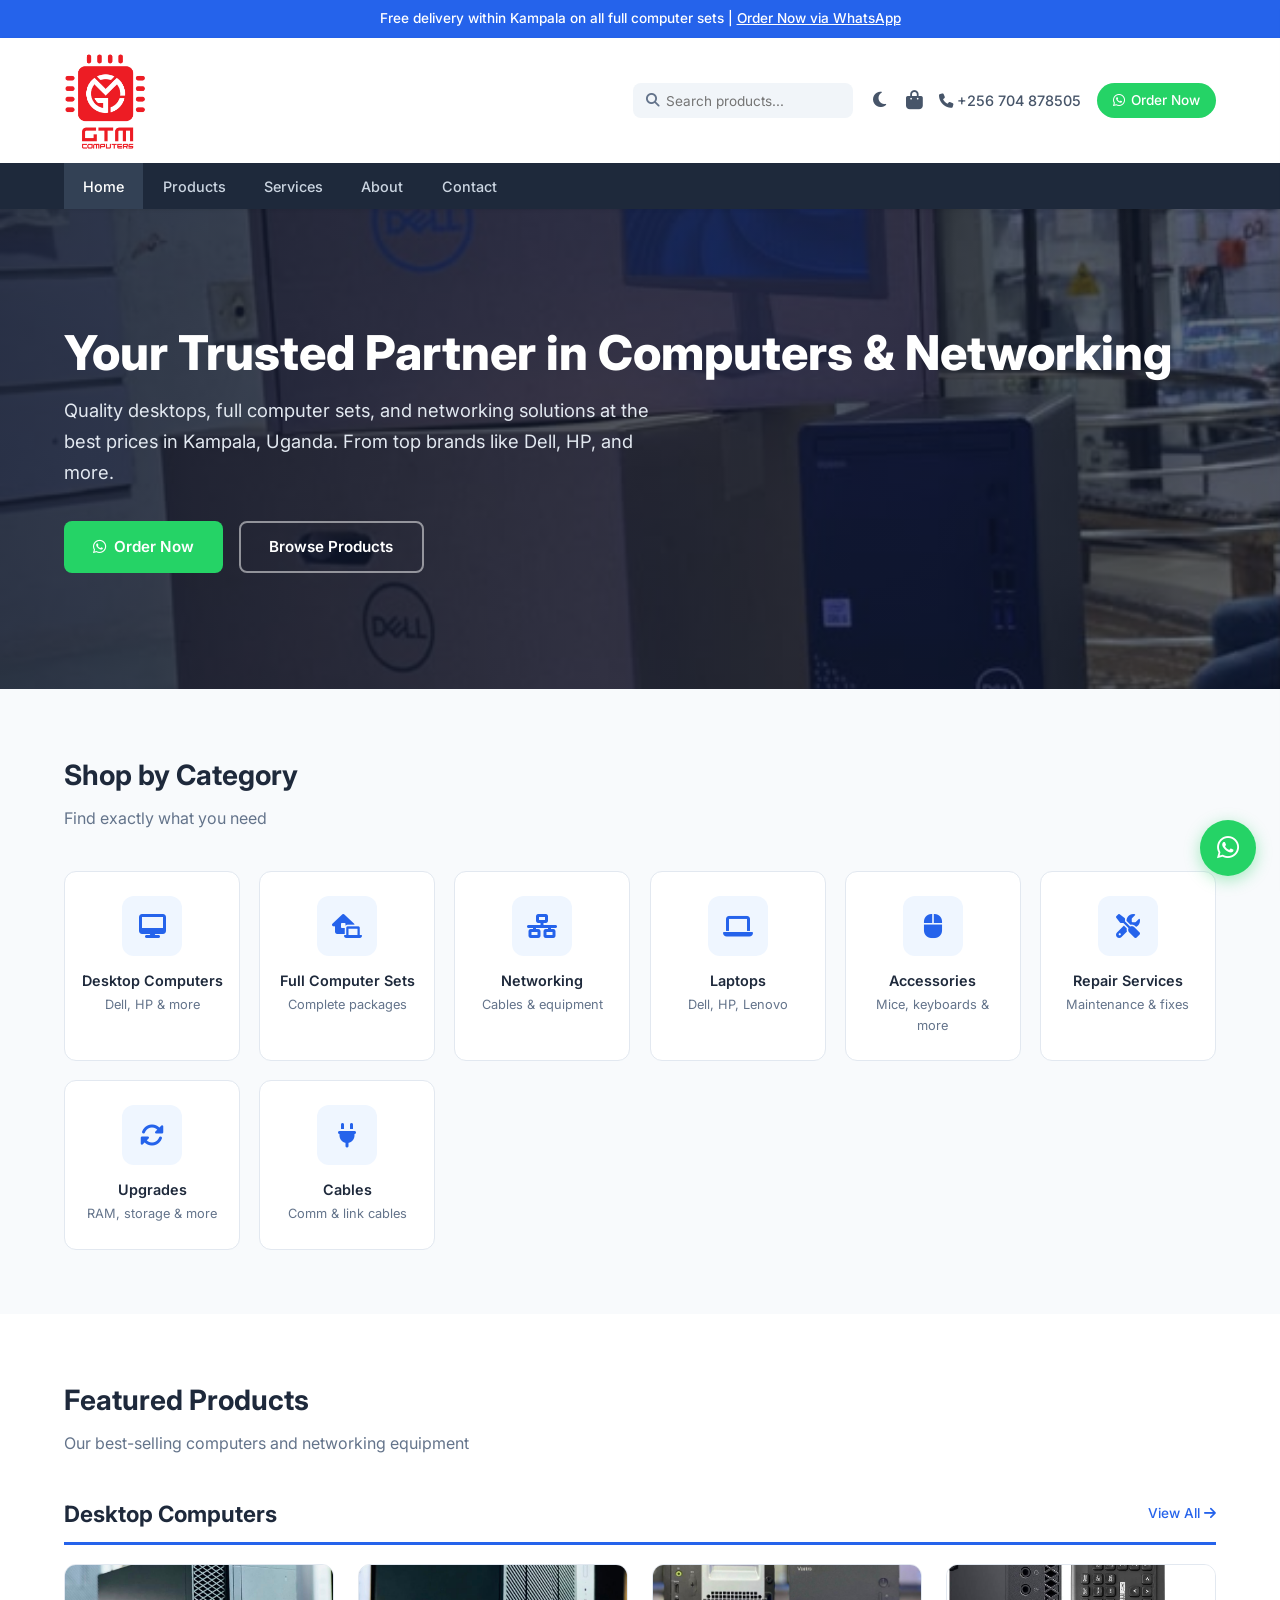
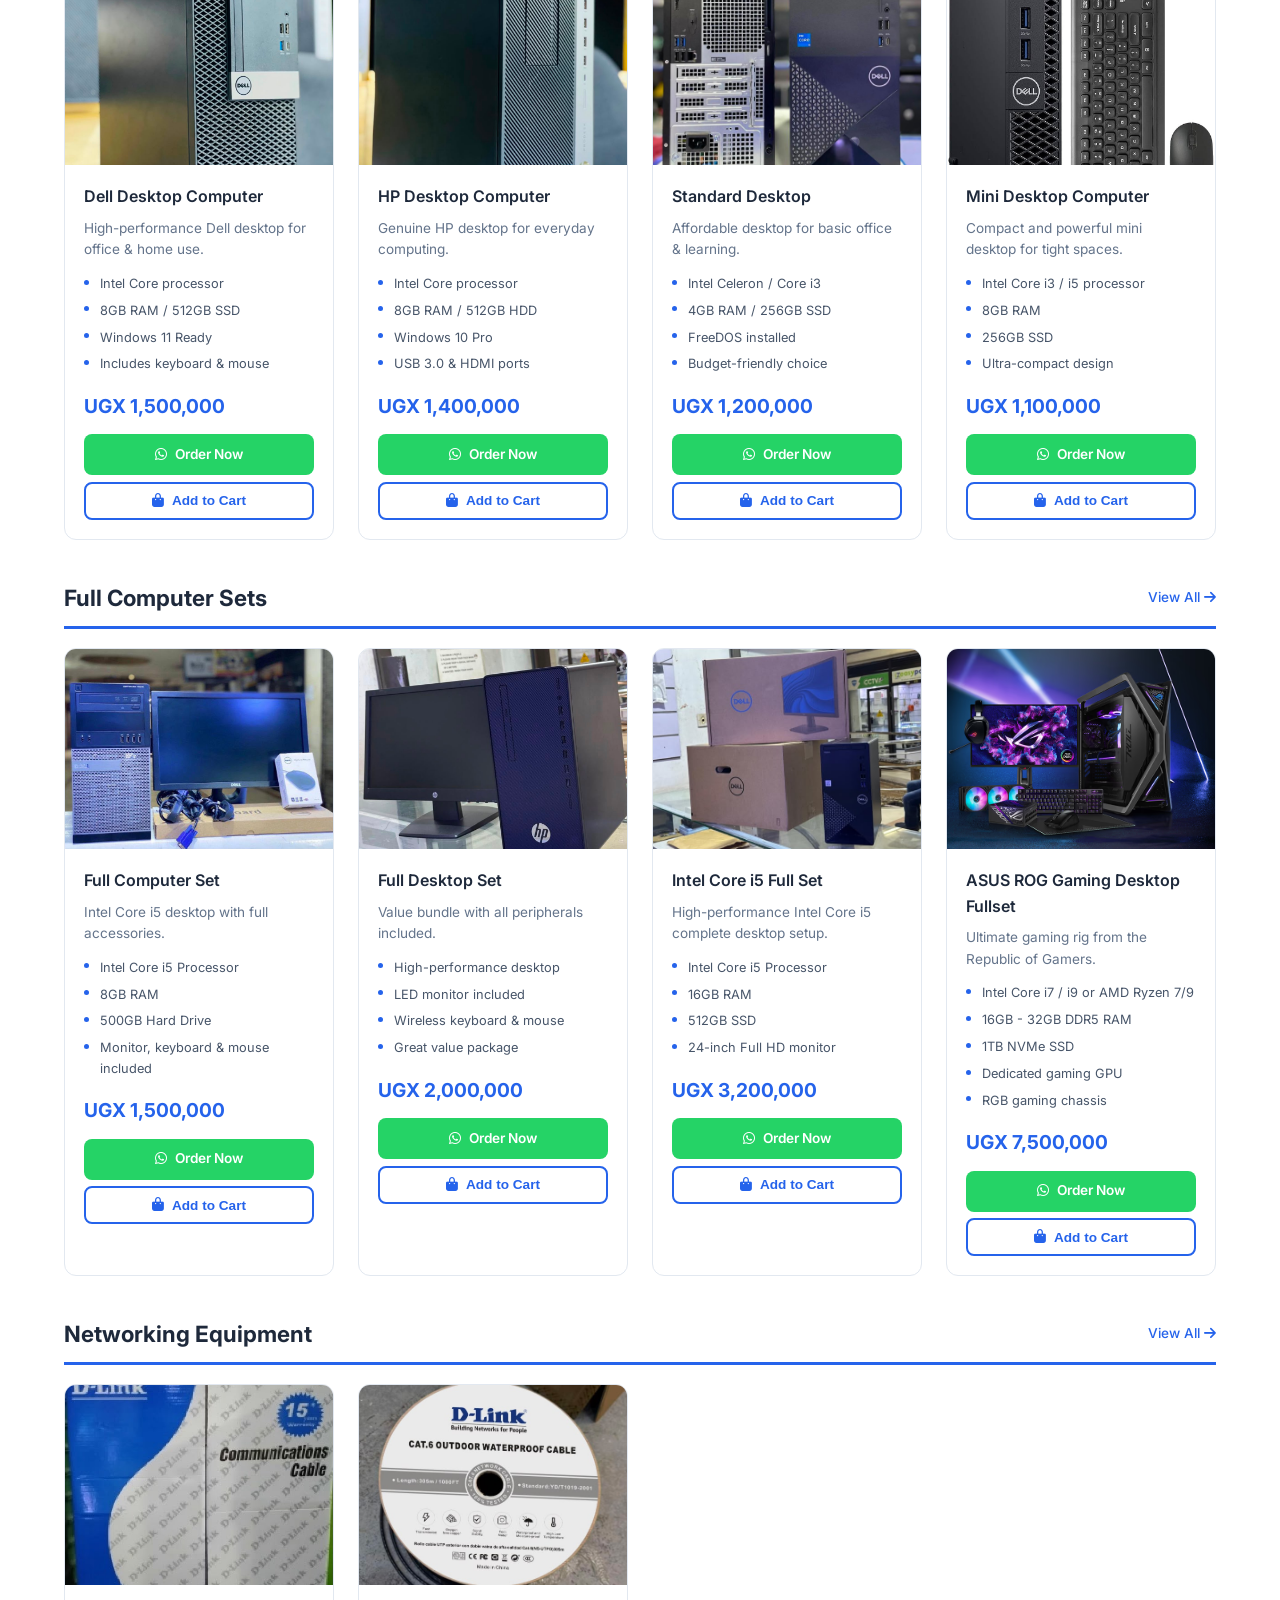
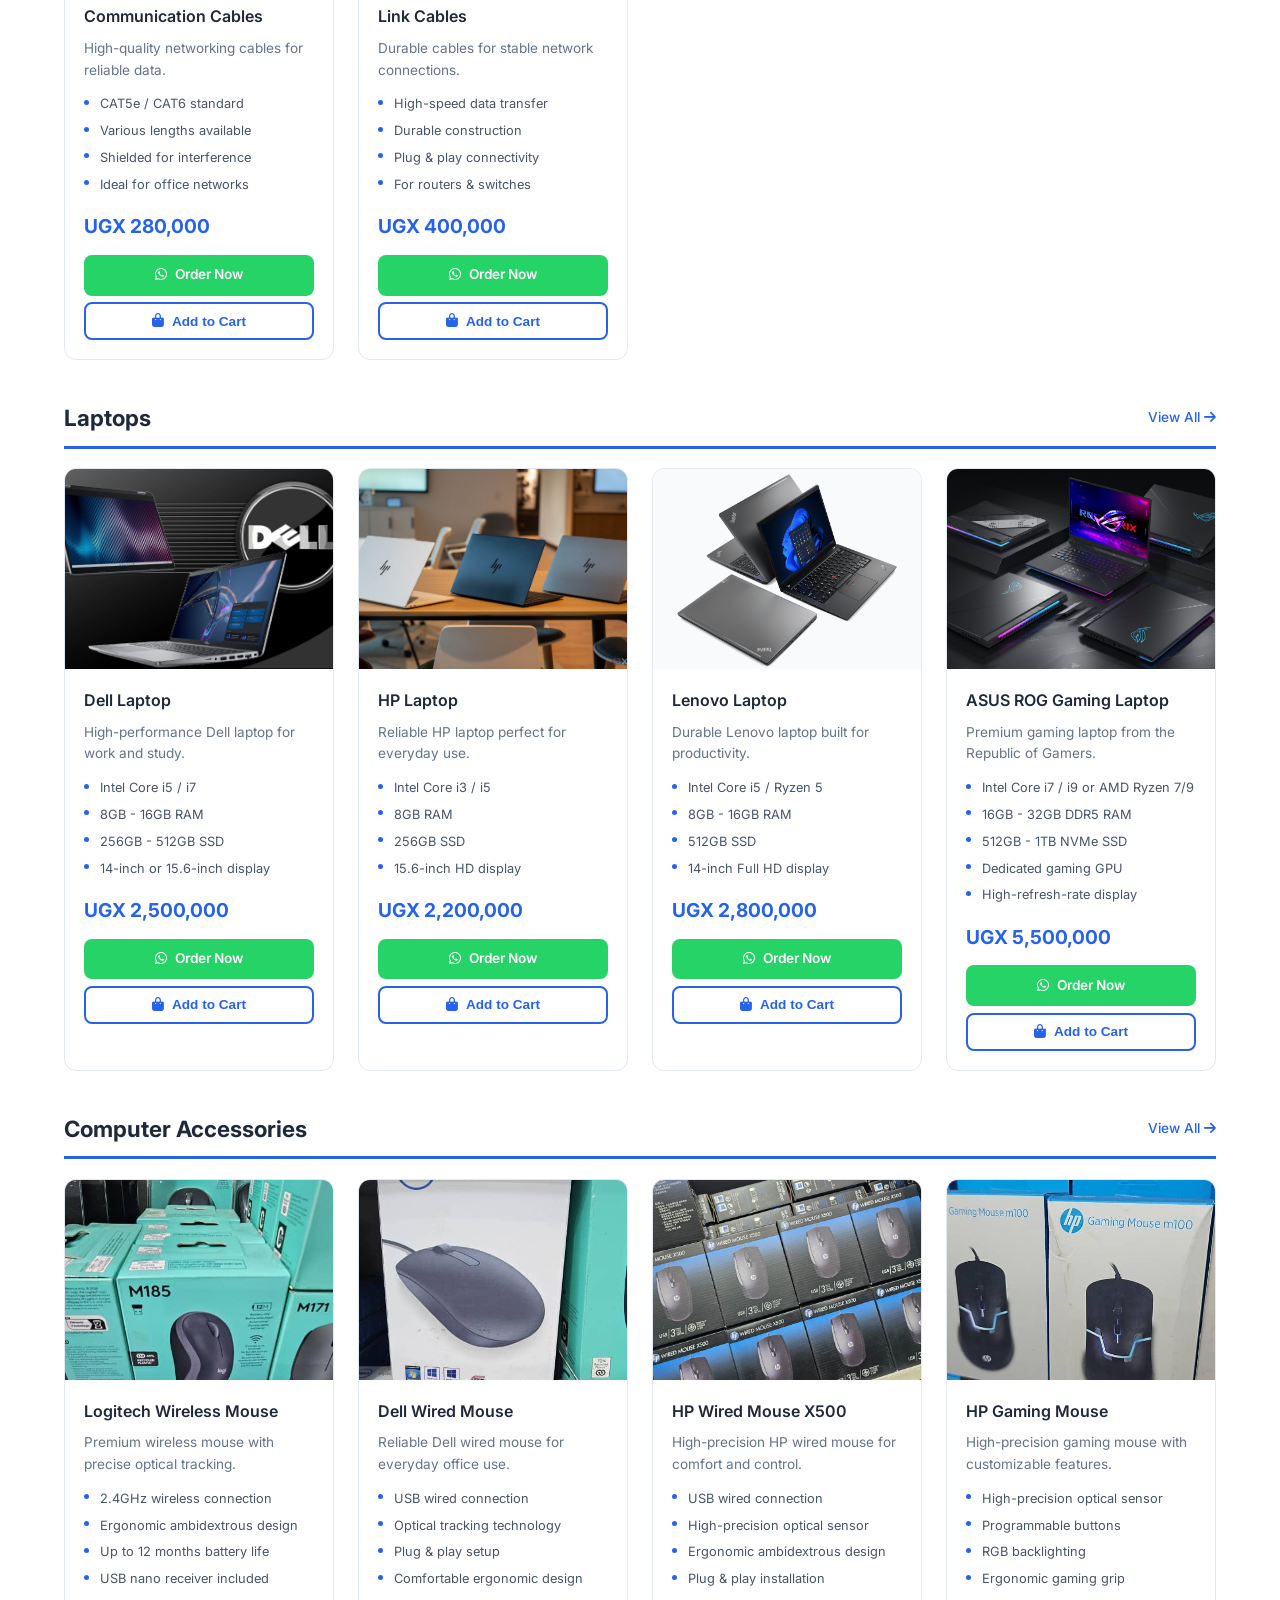
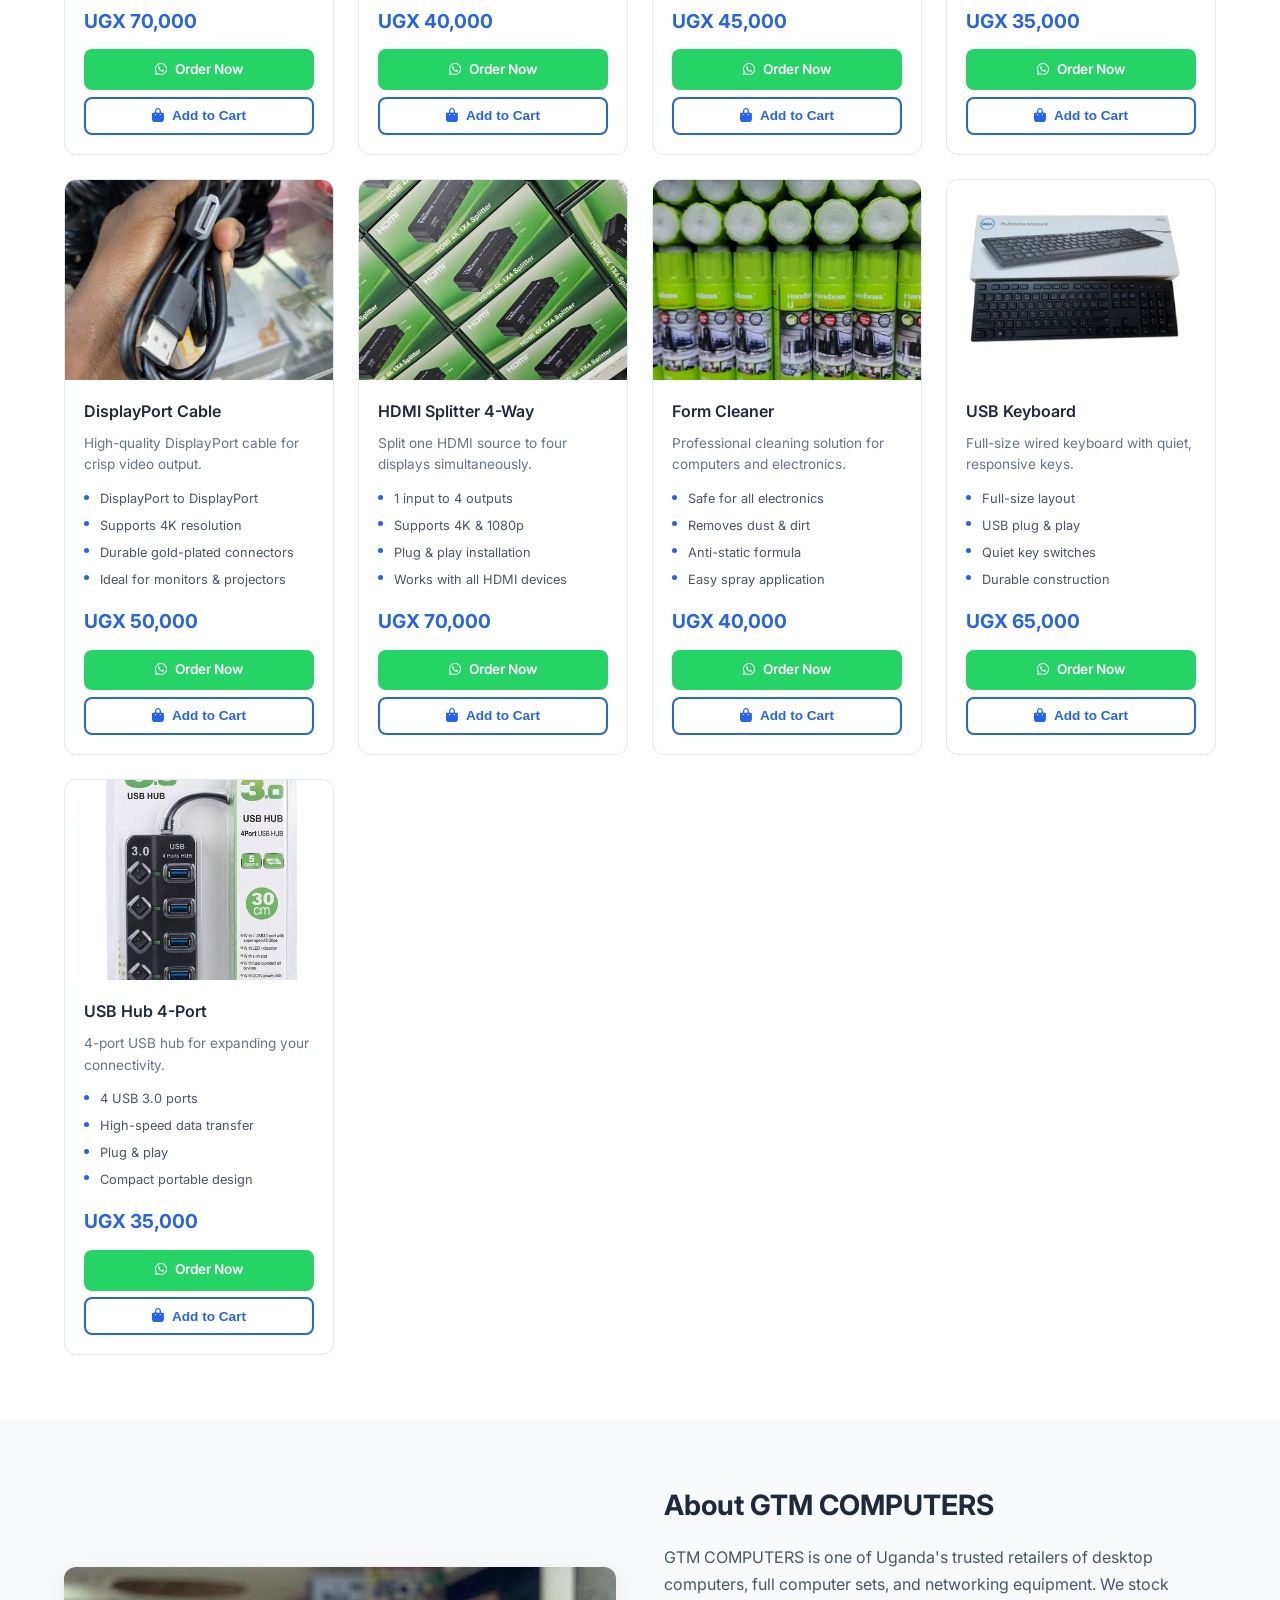
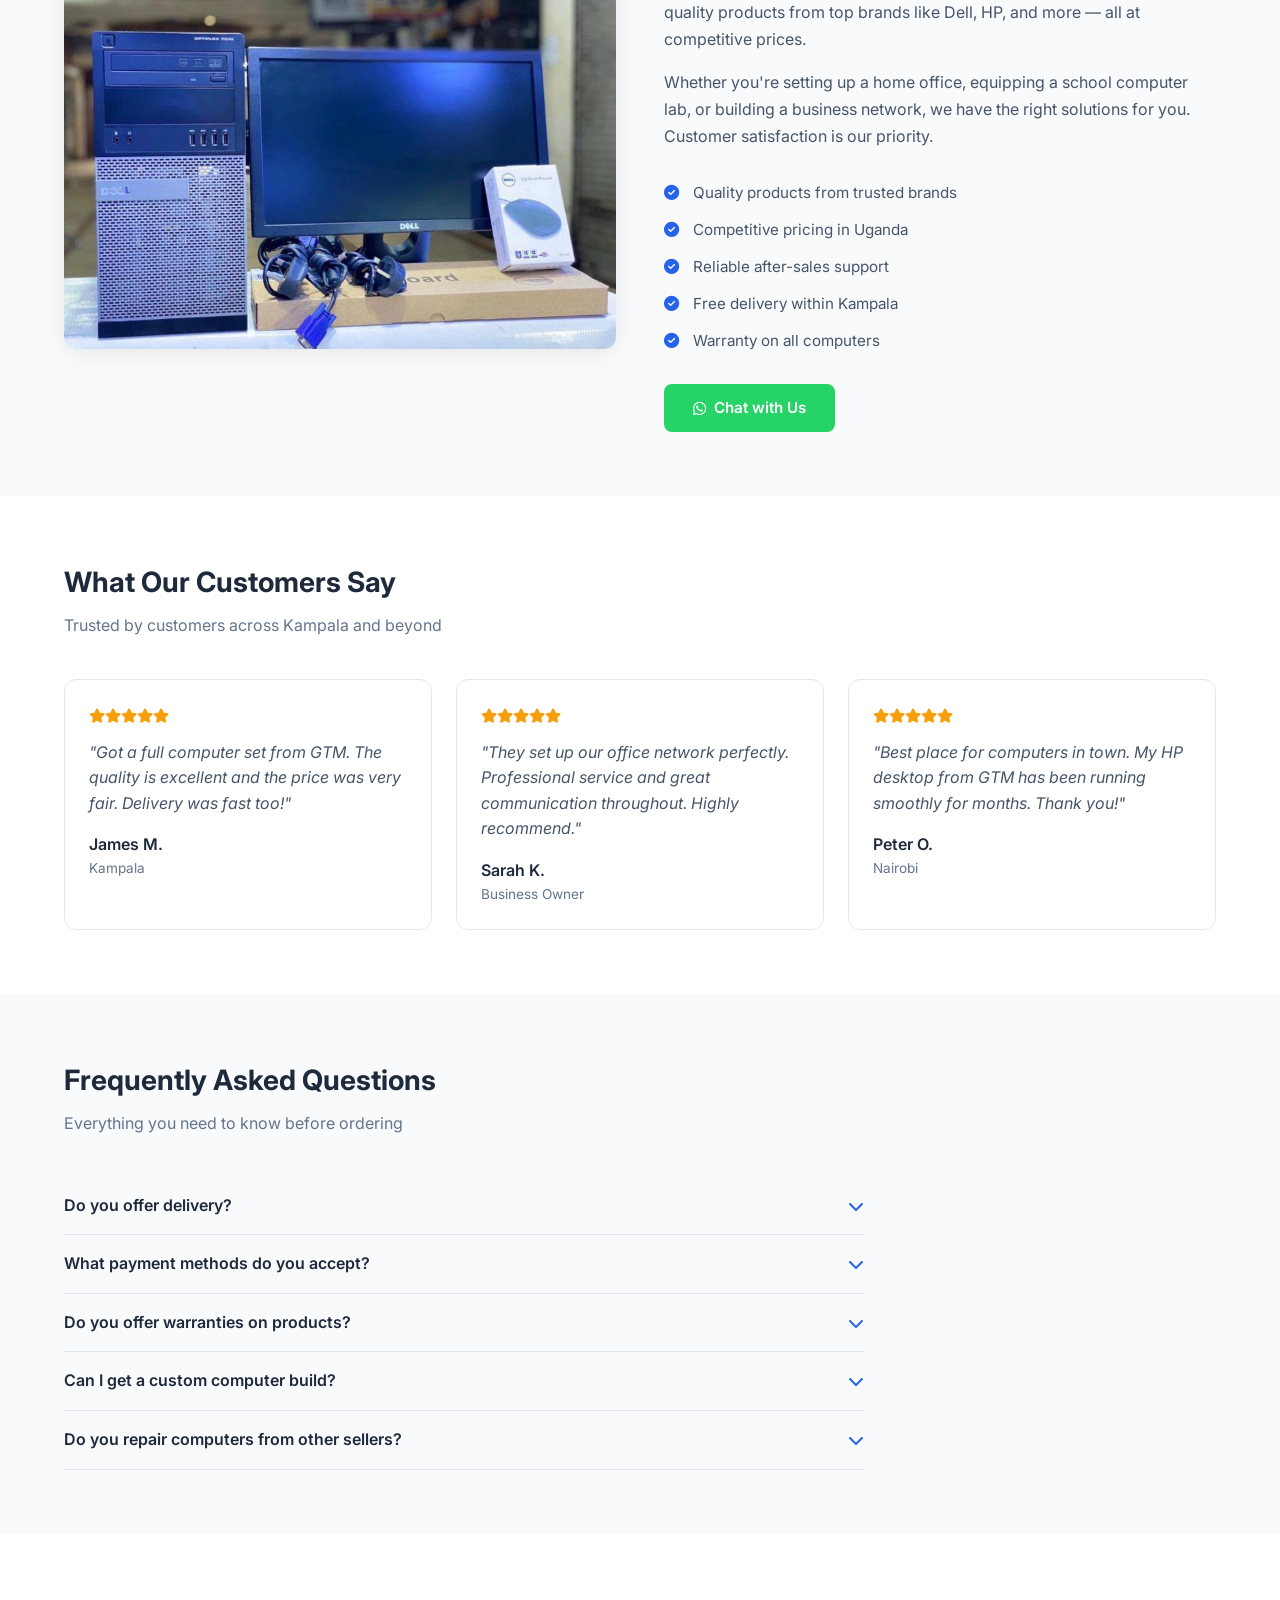
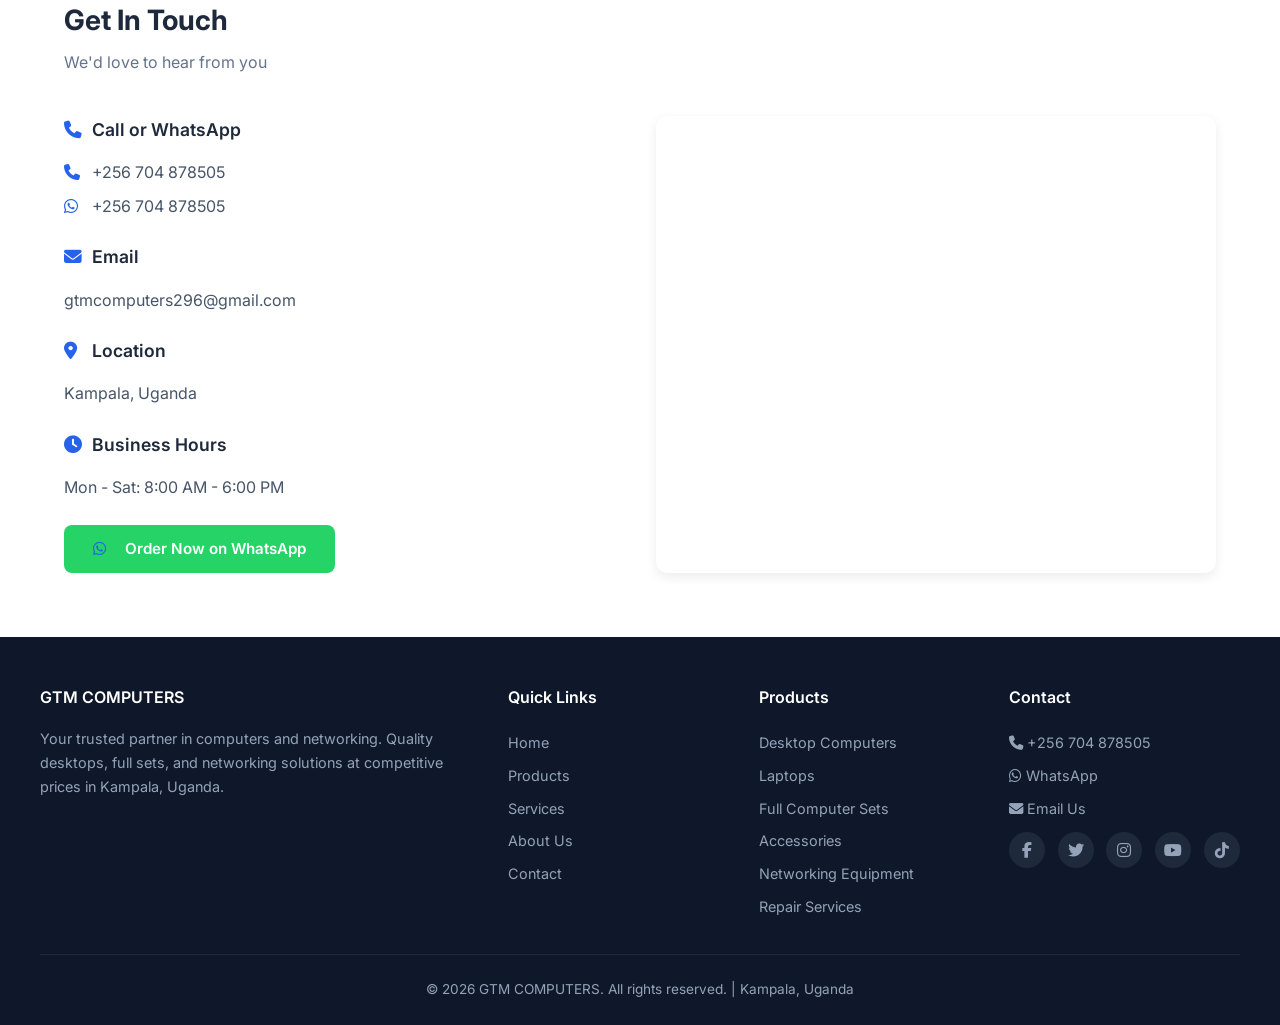
==== commit 319e116c: "Fix brand filter active style, responsive improvements, add cart & search features" ====
--- a/index.html
+++ b/index.html
@@ -636,7 +636,7 @@
         </div>
       </div>
       <div class="map-box">
-        <iframe src="https://www.google.com/maps/embed?pb=!1m18!1m12!1m3!1d127439.13231225843!2d32.5598304!3d0.3475964!2m3!1f0!2f0!3f0!3m2!1i1024!2i768!4f13.1!3m3!1m2!1s0x177dbcf7f2b3c6d9%3A0x6d2c6f8f8f8f8f8f!2sKampala%2C%20Uganda!5e0!3m2!1sen!2s!4v1" allowfullscreen loading="lazy" referrerpolicy="no-referrer-when-downgrade"></iframe>
+        <iframe src="https://www.google.com/maps/embed?pb=!1m18!1m12!1m3!1d127439.13231225843!2d32.5598304!3d0.3475964!2m3!1f0!2f0!3f0!3m2!1i1024!2i768!4f13.1!3m3!1m2!1s0x177dbcf7f2b3c6d9%3A0x6d2c6f8f8f8f8f8f!2sKampala%2C%20Uganda!5e0!3m2!1sen!2s!4v1" allowfullscreen="" loading="lazy" referrerpolicy="no-referrer-when-downgrade"></iframe>
       </div>
     </div>
   </div>
--- a/style.css
+++ b/style.css
@@ -584,6 +584,13 @@
   text-decoration: none;
 }
 
+/* Brand Filter */
+.brand-filter-btn.active {
+  background: var(--primary) !important;
+  color: #fff !important;
+  border-color: var(--primary) !important;
+}
+
 /* Brand Labels */
 .brand-label {
   display: inline-block;
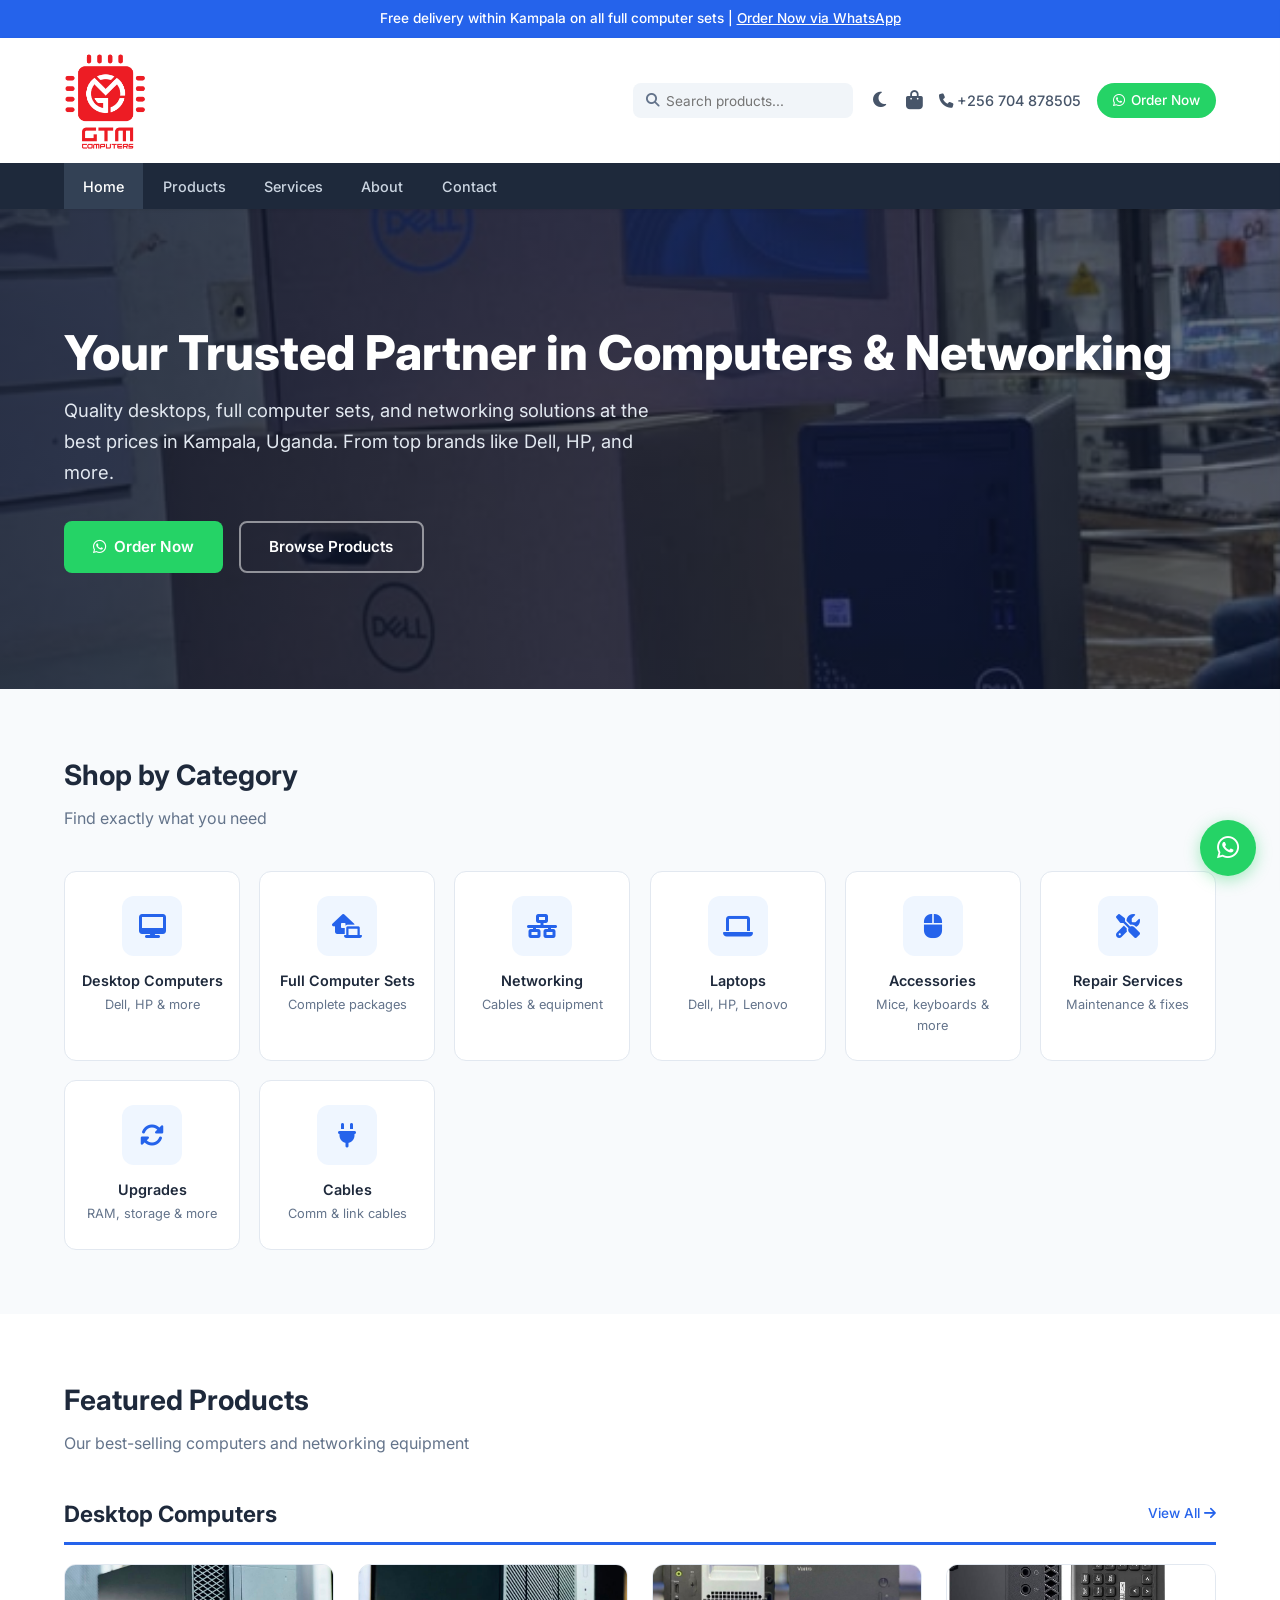
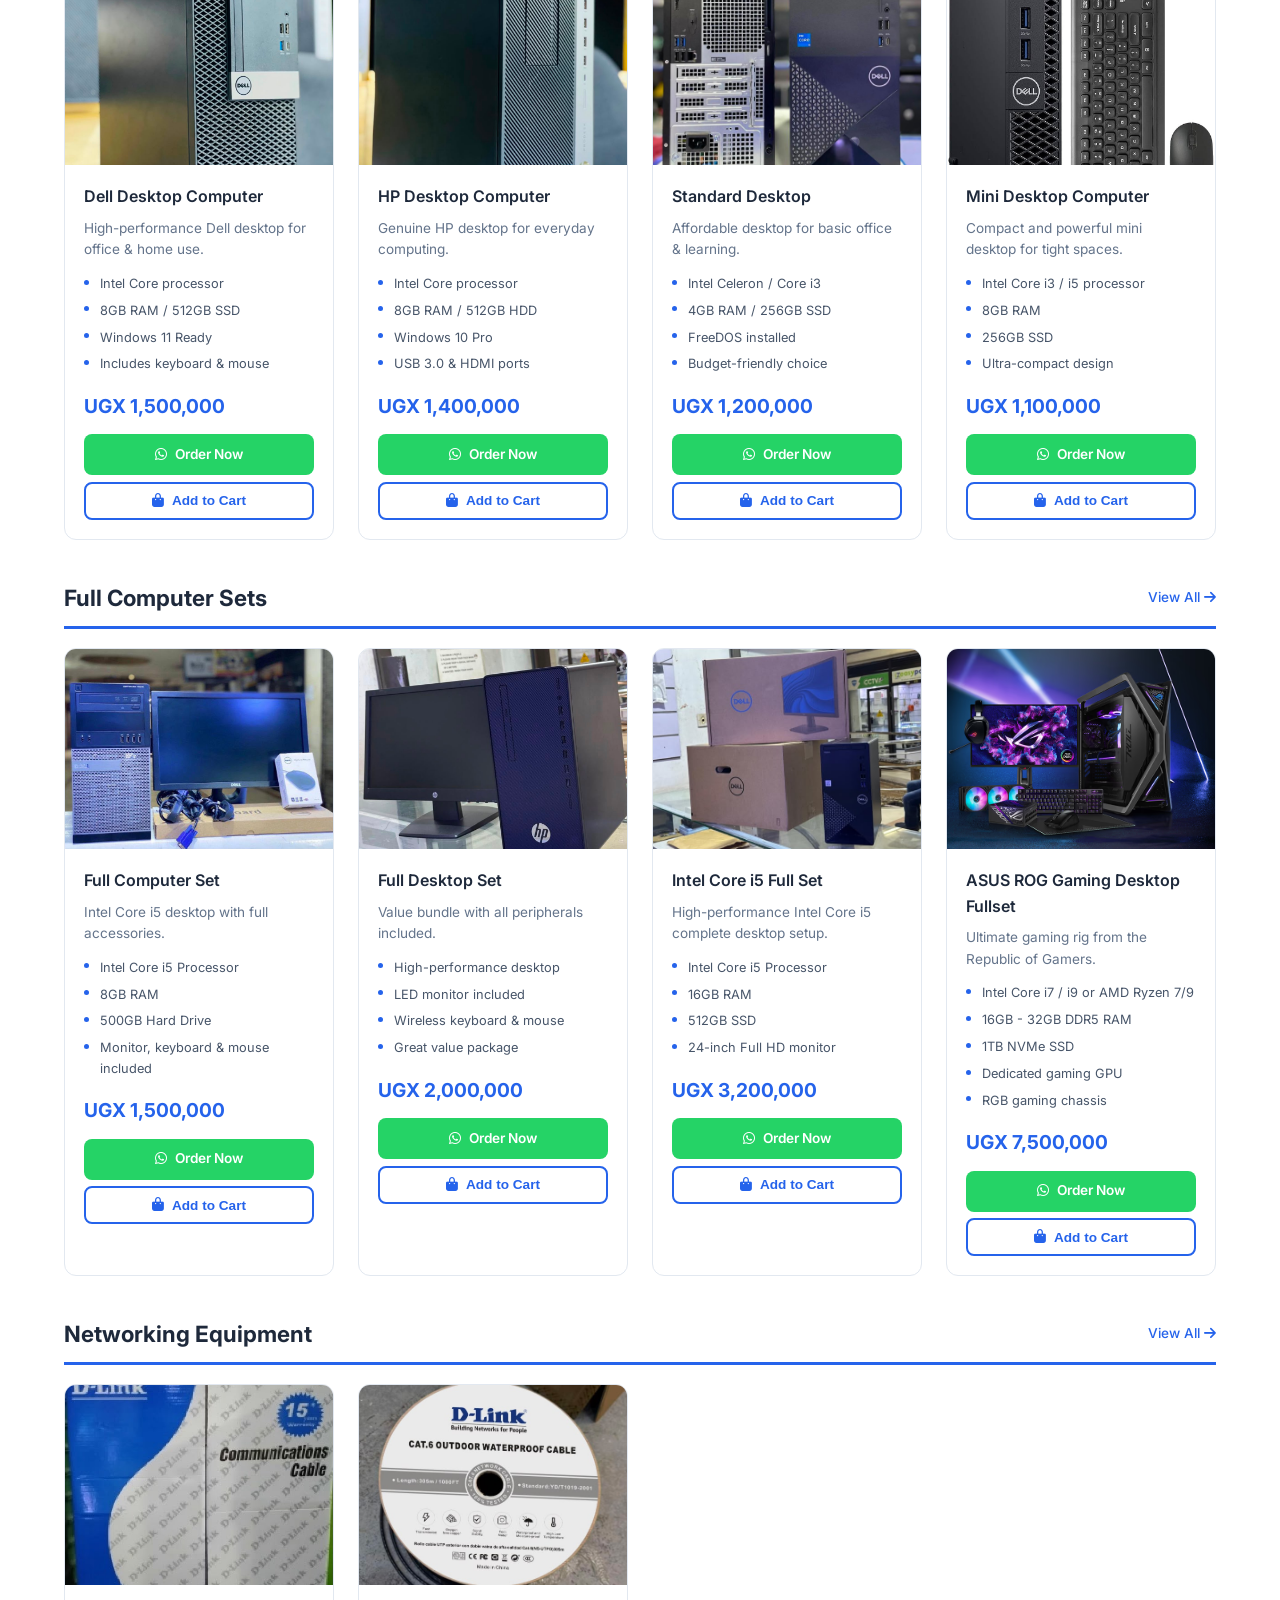
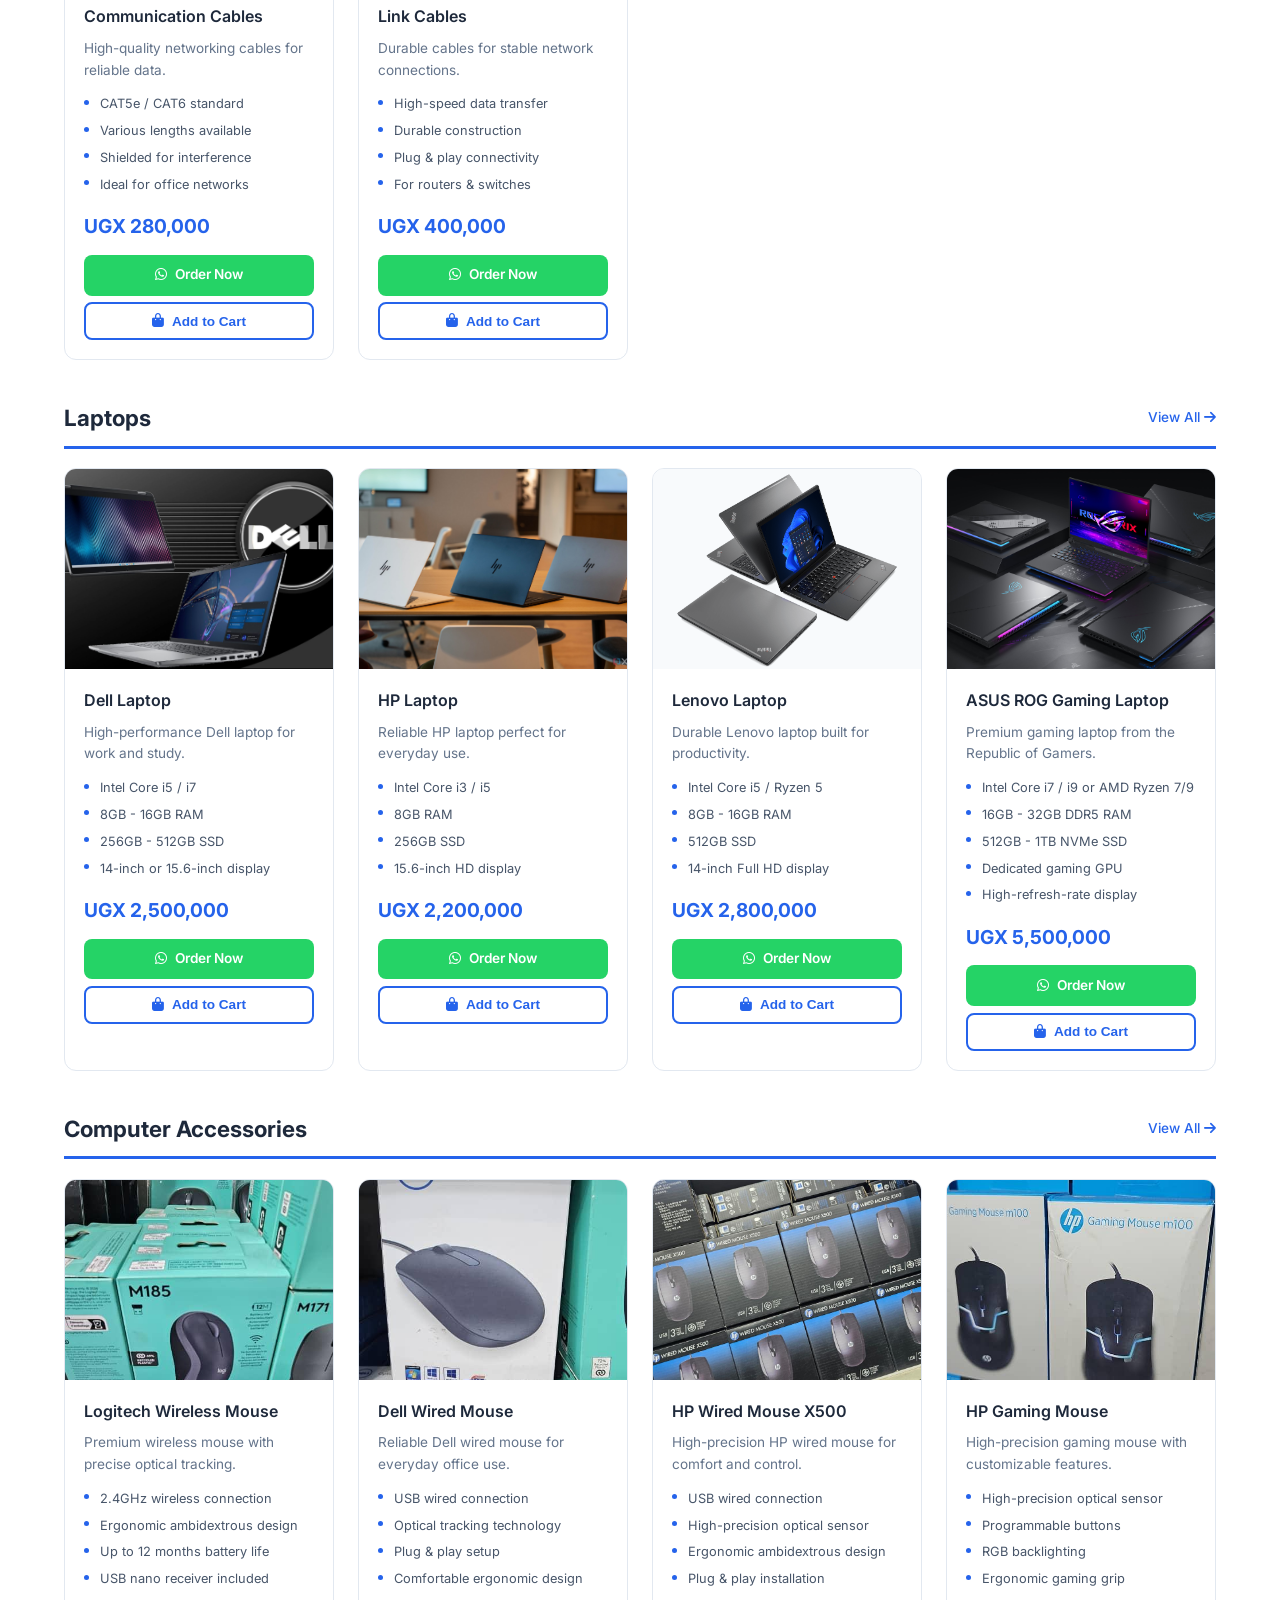
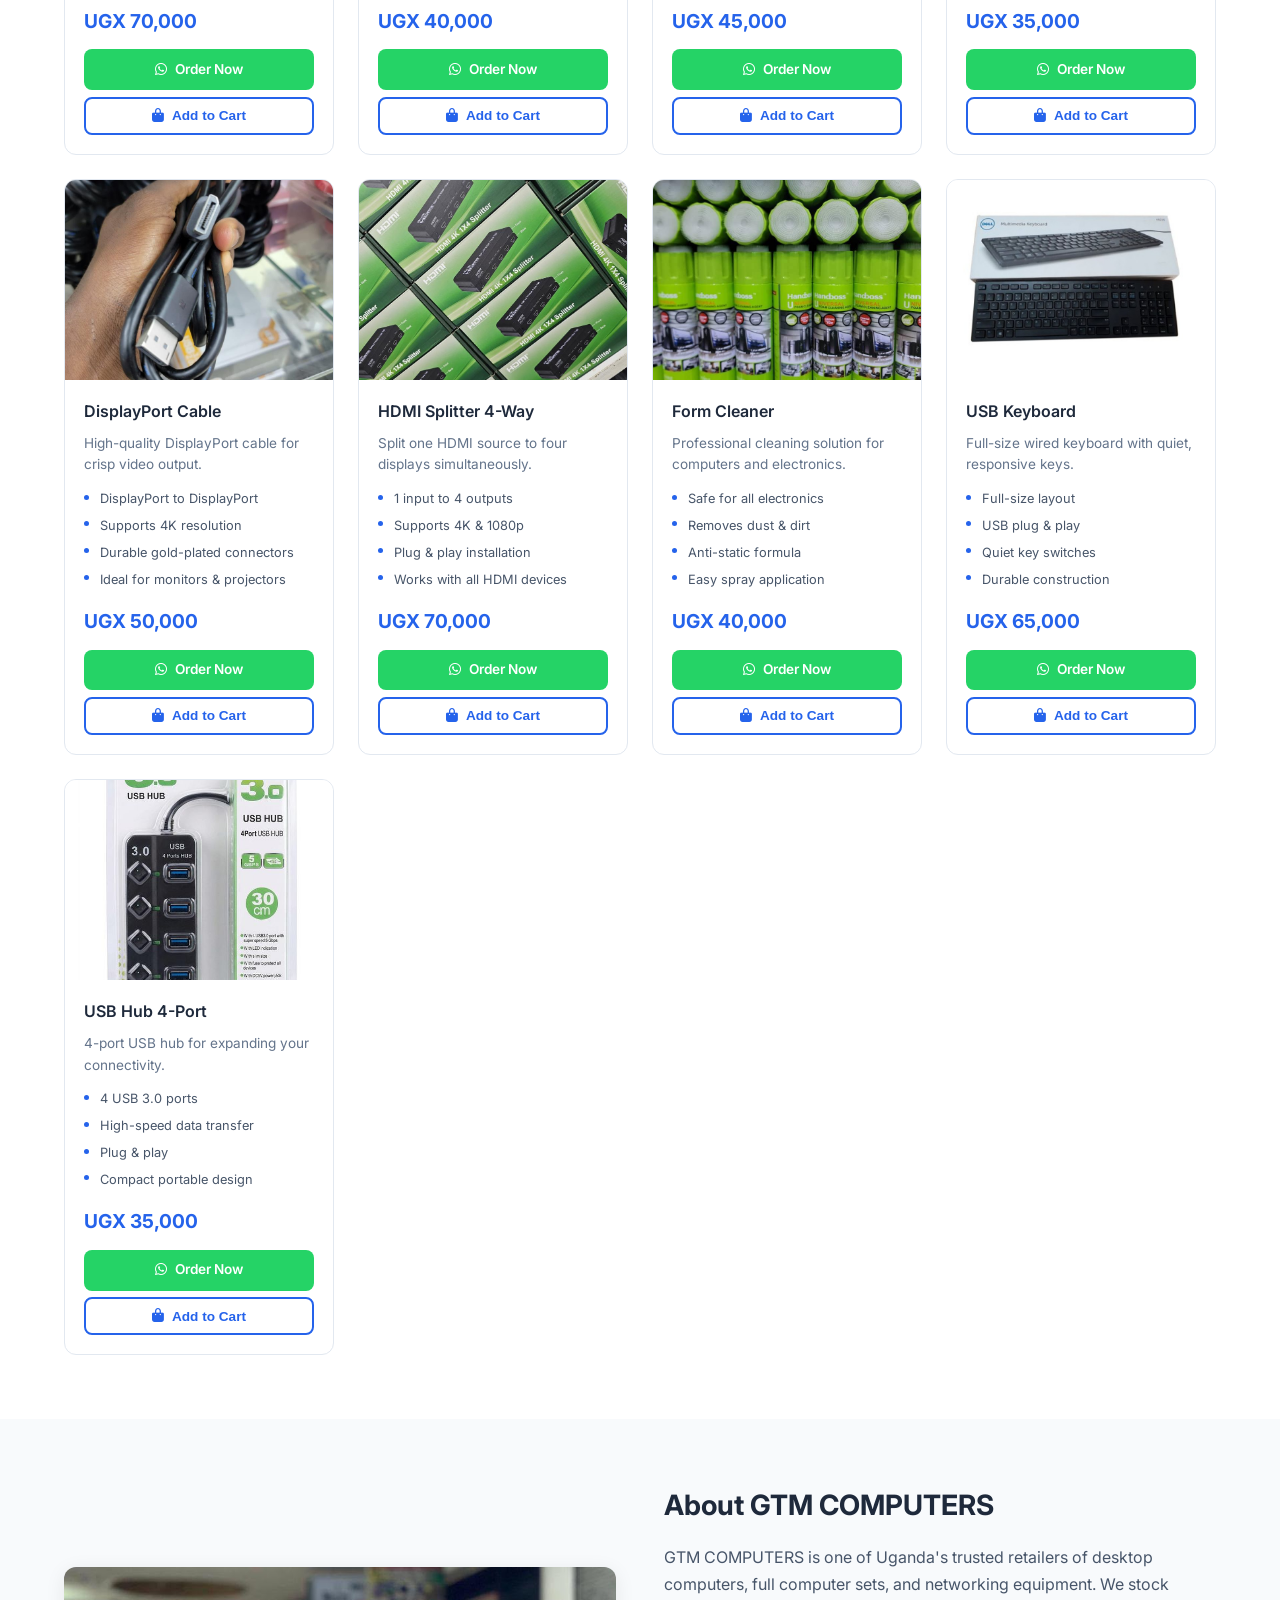
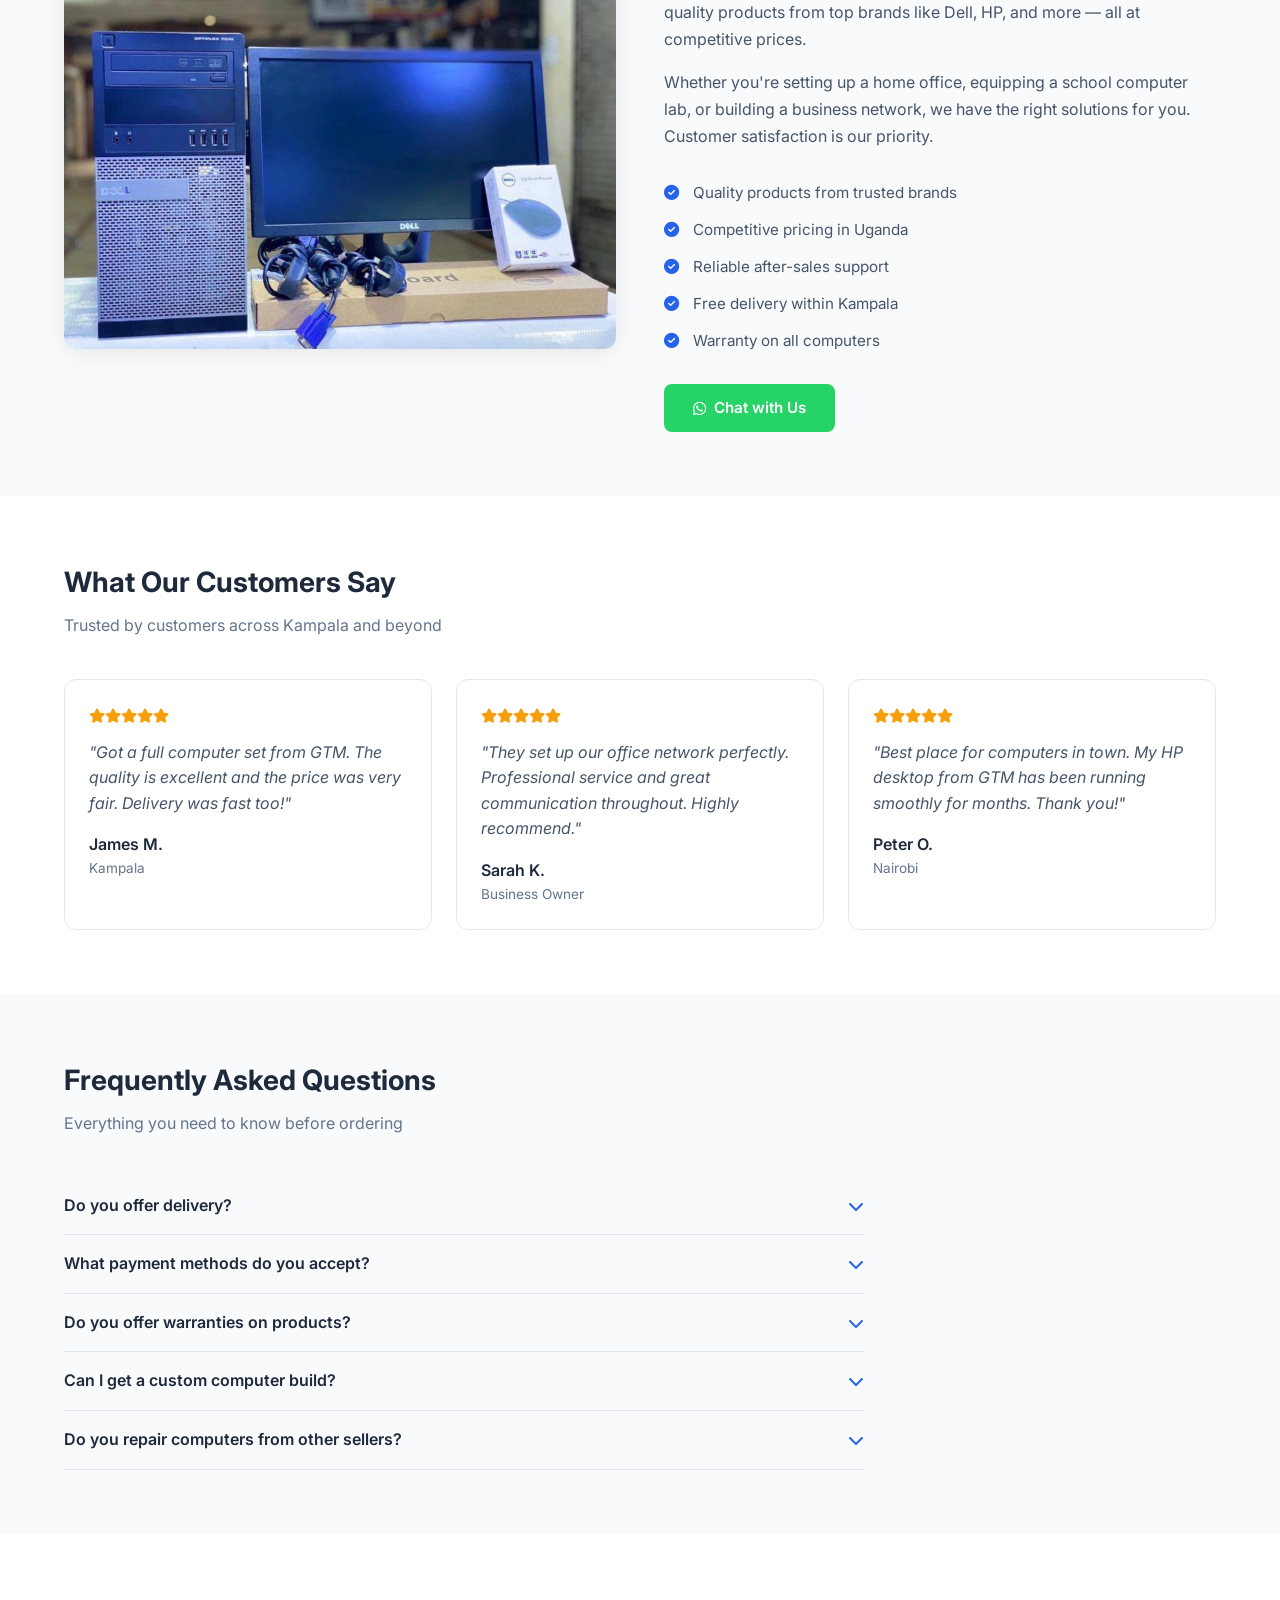
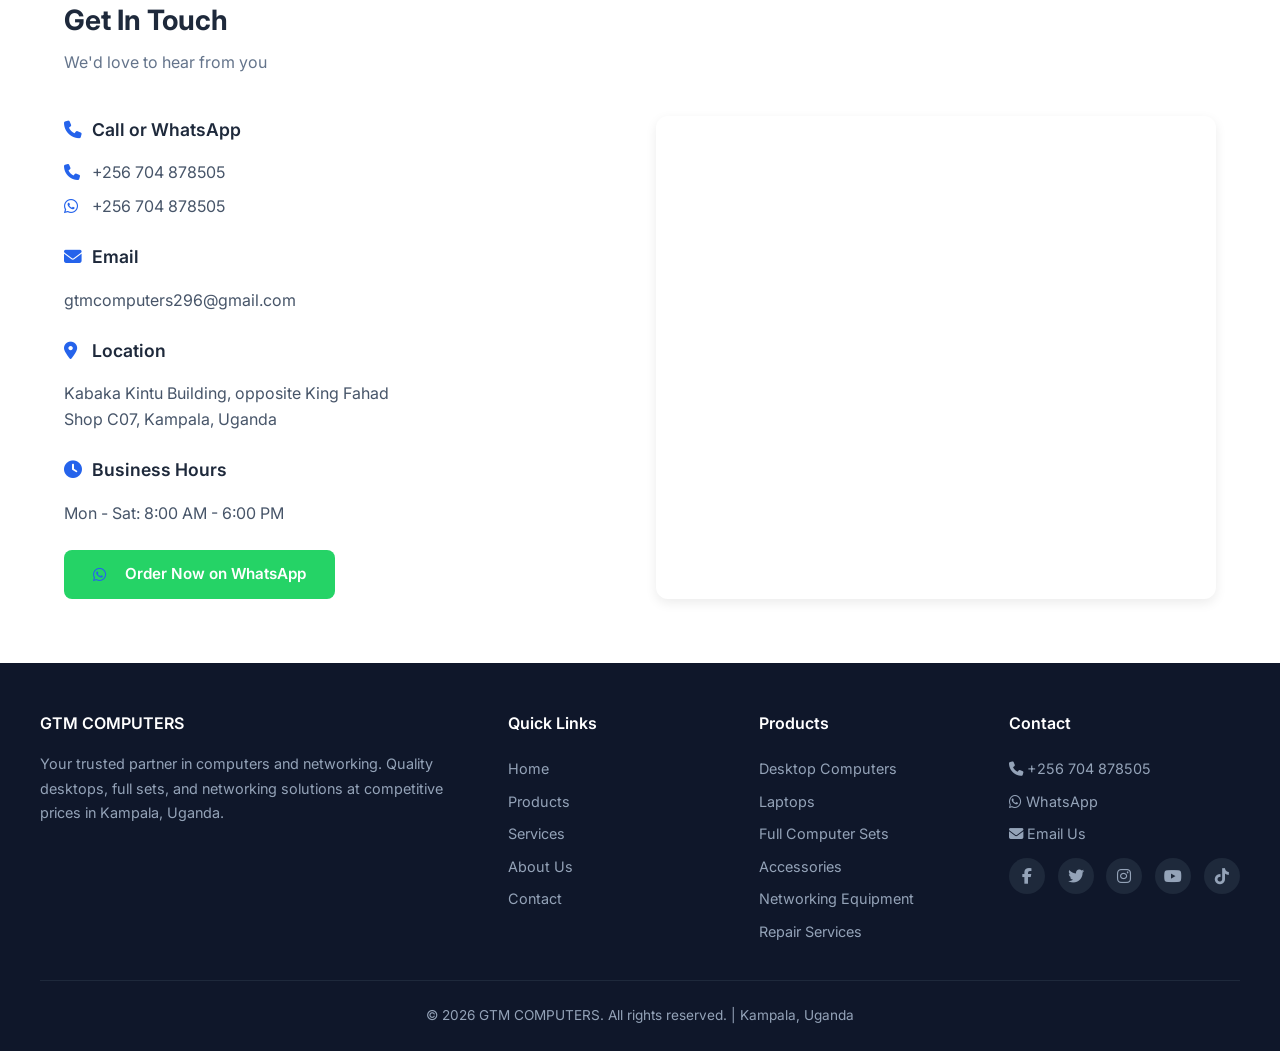
==== commit df2994d7: "Update location to Kabaka Kintu Building Shop C07 + fix map embed" ====
--- a/index.html
+++ b/index.html
@@ -628,7 +628,7 @@
         <h3 style="margin-top:1.5rem;"><i class="fas fa-envelope"></i> Email</h3>
         <p>gtmcomputers296@gmail.com</p>
         <h3 style="margin-top:1.5rem;"><i class="fas fa-map-marker-alt"></i> Location</h3>
-        <p>Kampala, Uganda</p>
+        <p>Kabaka Kintu Building, opposite King Fahad<br>Shop C07, Kampala, Uganda</p>
         <h3 style="margin-top:1.5rem;"><i class="fas fa-clock"></i> Business Hours</h3>
         <p>Mon - Sat: 8:00 AM - 6:00 PM</p>
         <div style="margin-top:1.5rem;">
@@ -636,7 +636,7 @@
         </div>
       </div>
       <div class="map-box">
-        <iframe src="https://www.google.com/maps/embed?pb=!1m18!1m12!1m3!1d127439.13231225843!2d32.5598304!3d0.3475964!2m3!1f0!2f0!3f0!3m2!1i1024!2i768!4f13.1!3m3!1m2!1s0x177dbcf7f2b3c6d9%3A0x6d2c6f8f8f8f8f8f!2sKampala%2C%20Uganda!5e0!3m2!1sen!2s!4v1" allowfullscreen="" loading="lazy" referrerpolicy="no-referrer-when-downgrade"></iframe>
+        <iframe src="https://www.google.com/maps/embed?pb=!1m18!1m12!1m3!1d3989.743806453639!2d32.5754355!3d0.3130156!2m3!1f0!2f0!3f0!3m2!1i1024!2i768!4f13.1!3m3!1m2!1s0x177dbb73f3b3c6d9%3A0x6d2c6f8f8f8f8f8f!2sKabaka%20Kintu%20Rd%2C%20Kampala%2C%20Uganda!5e0!3m2!1sen!2s!4v1" allowfullscreen="" loading="lazy" referrerpolicy="no-referrer-when-downgrade"></iframe>
       </div>
     </div>
   </div>
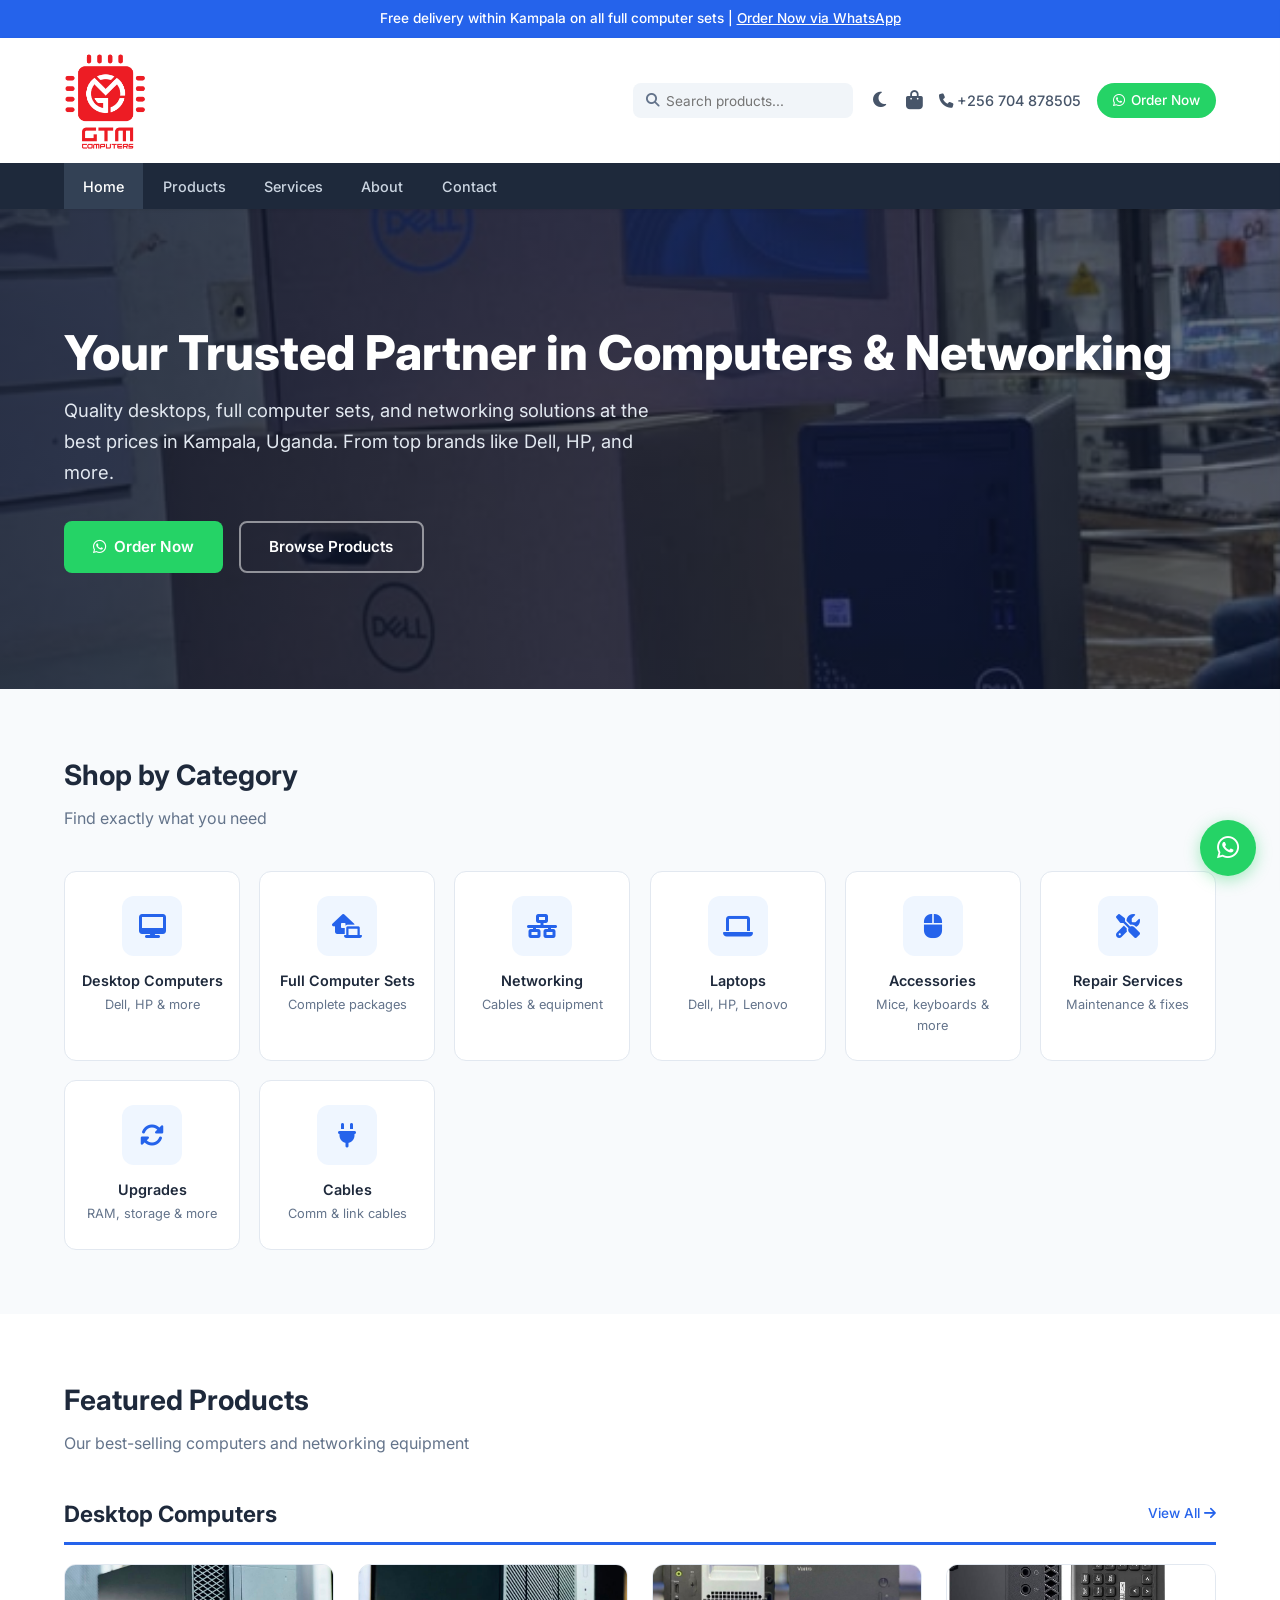
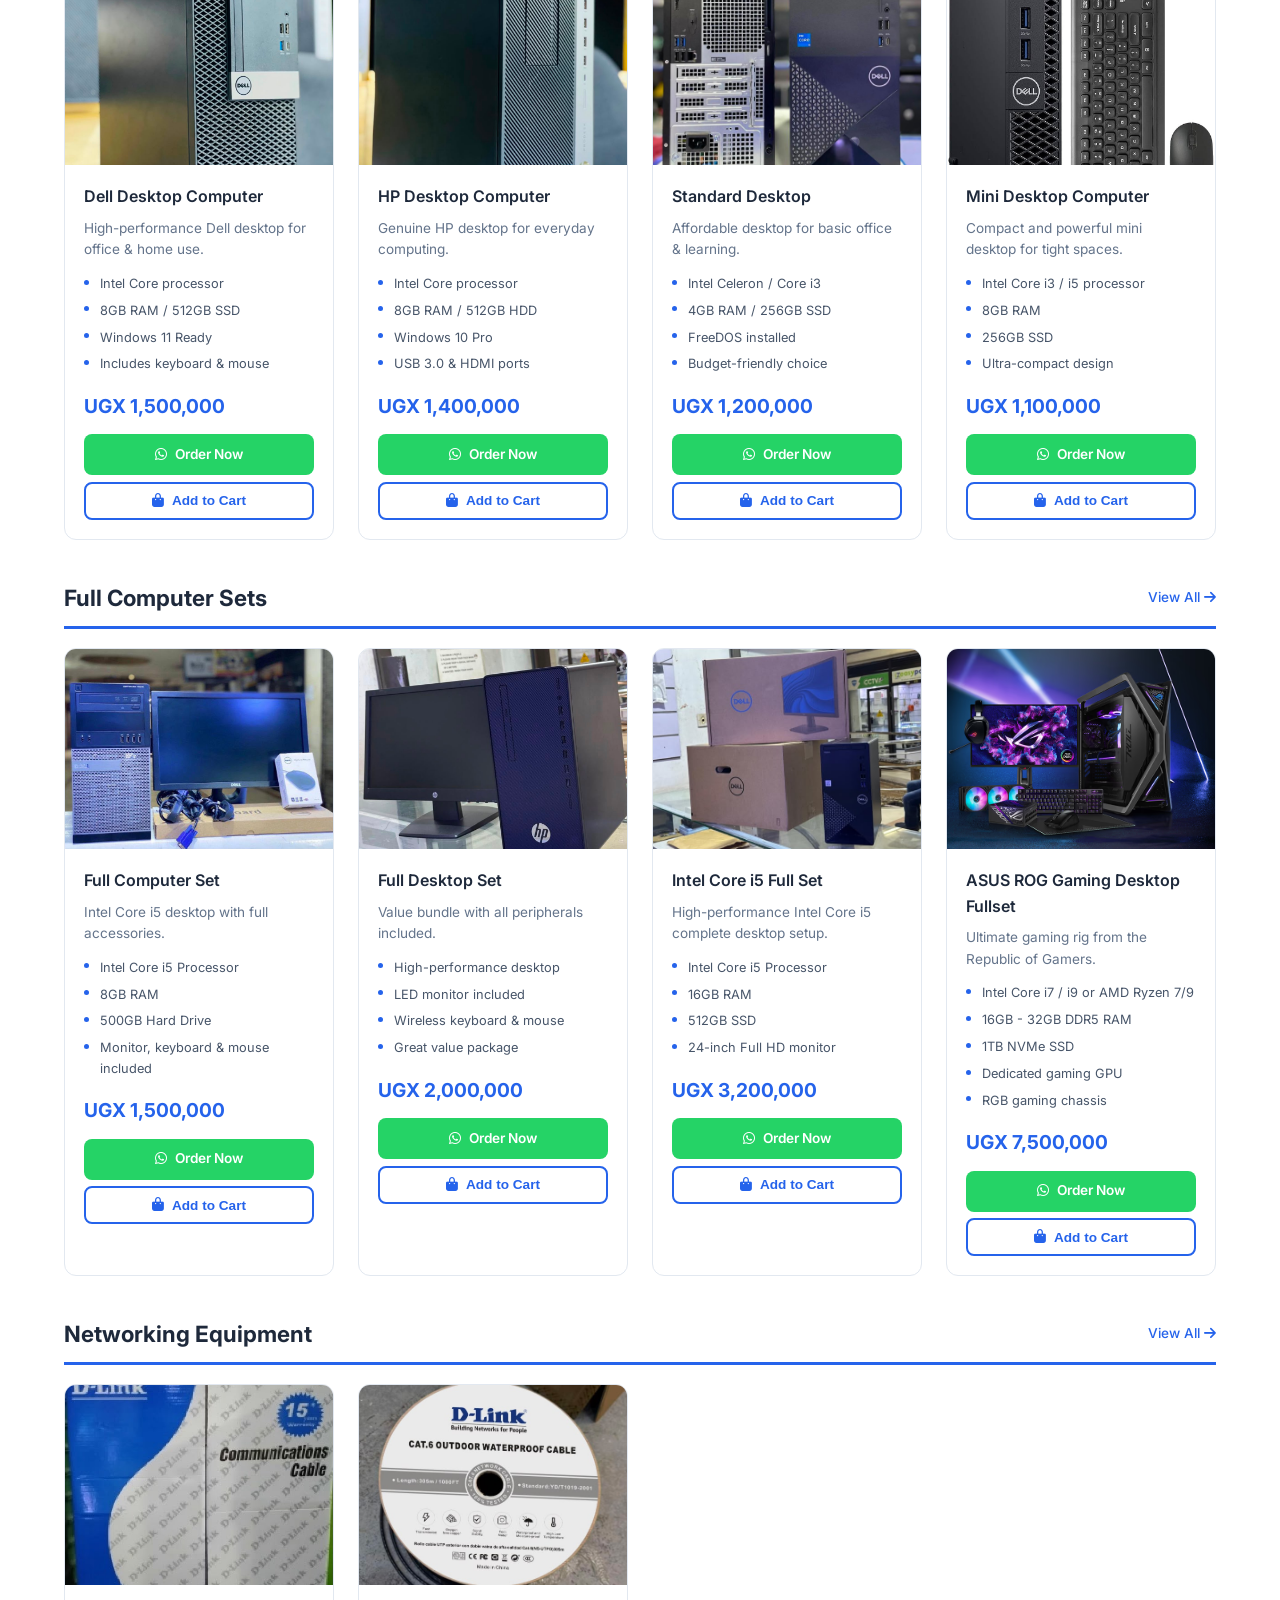
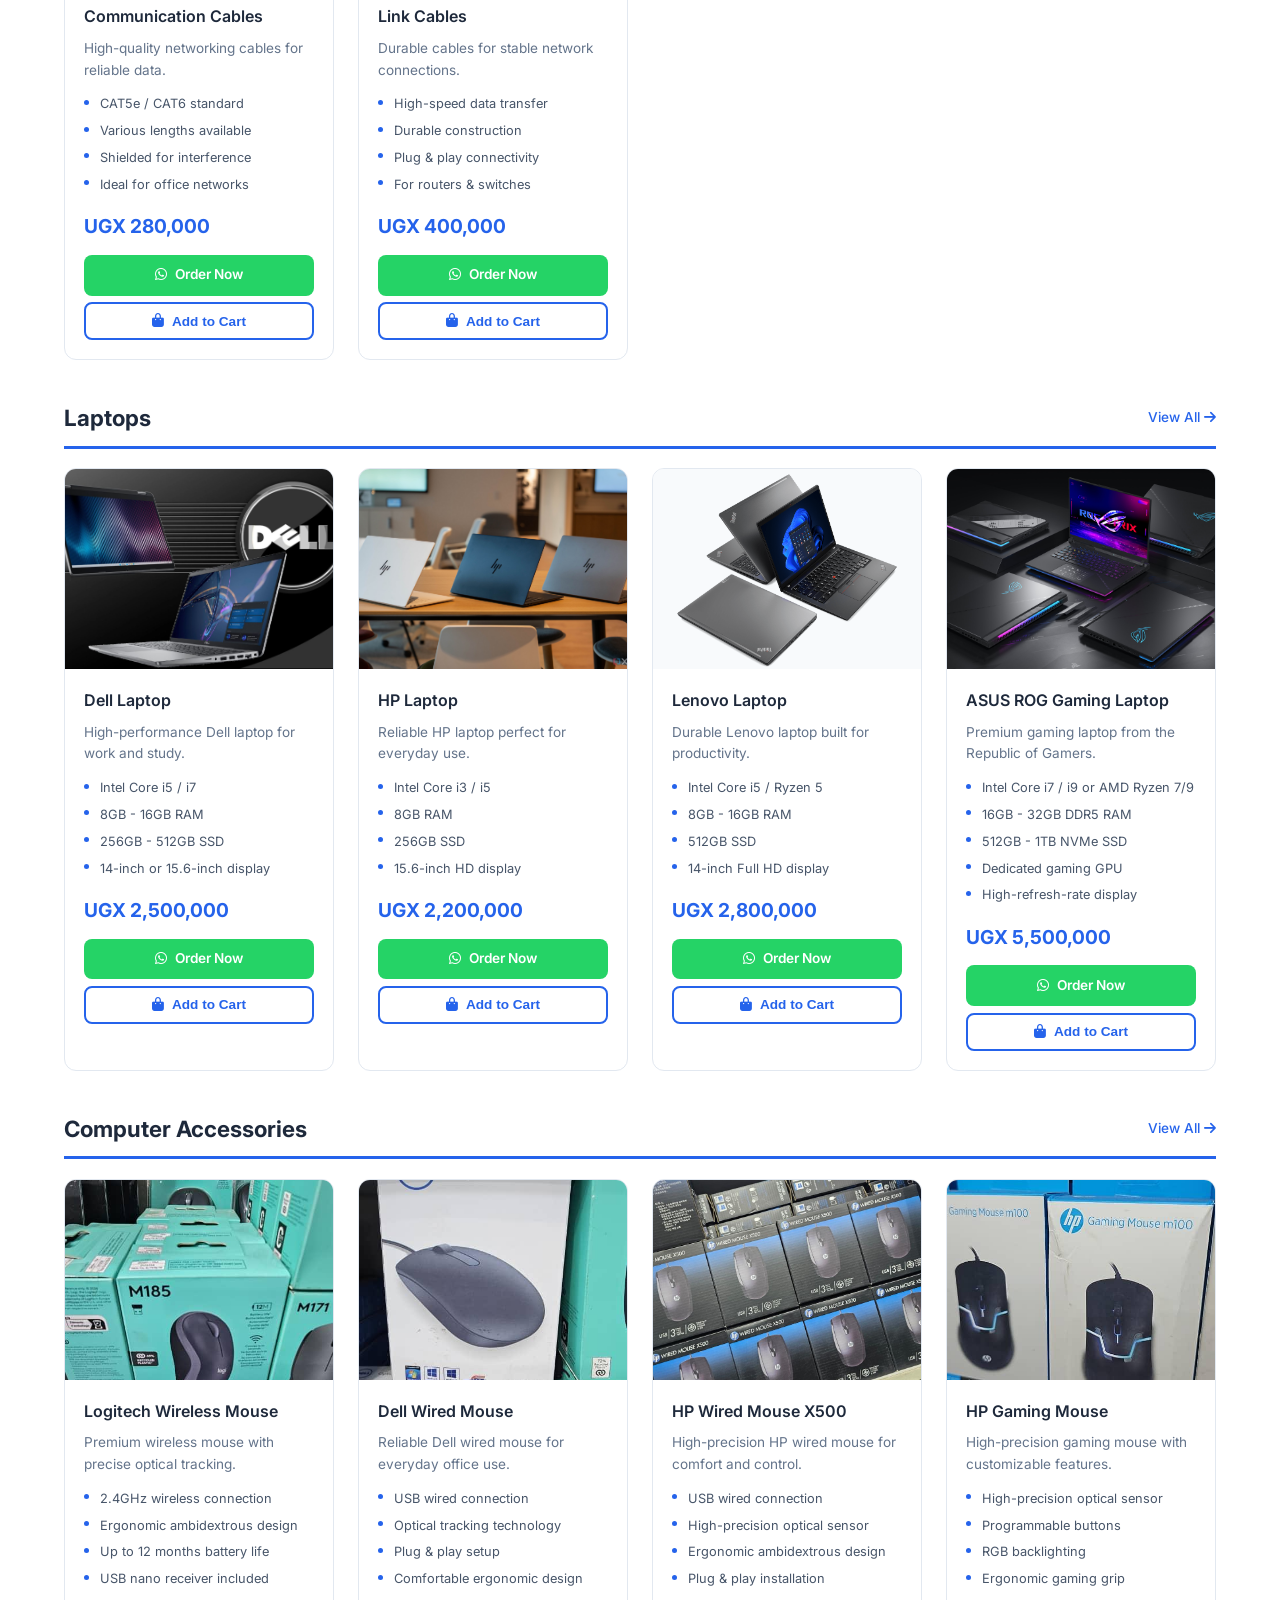
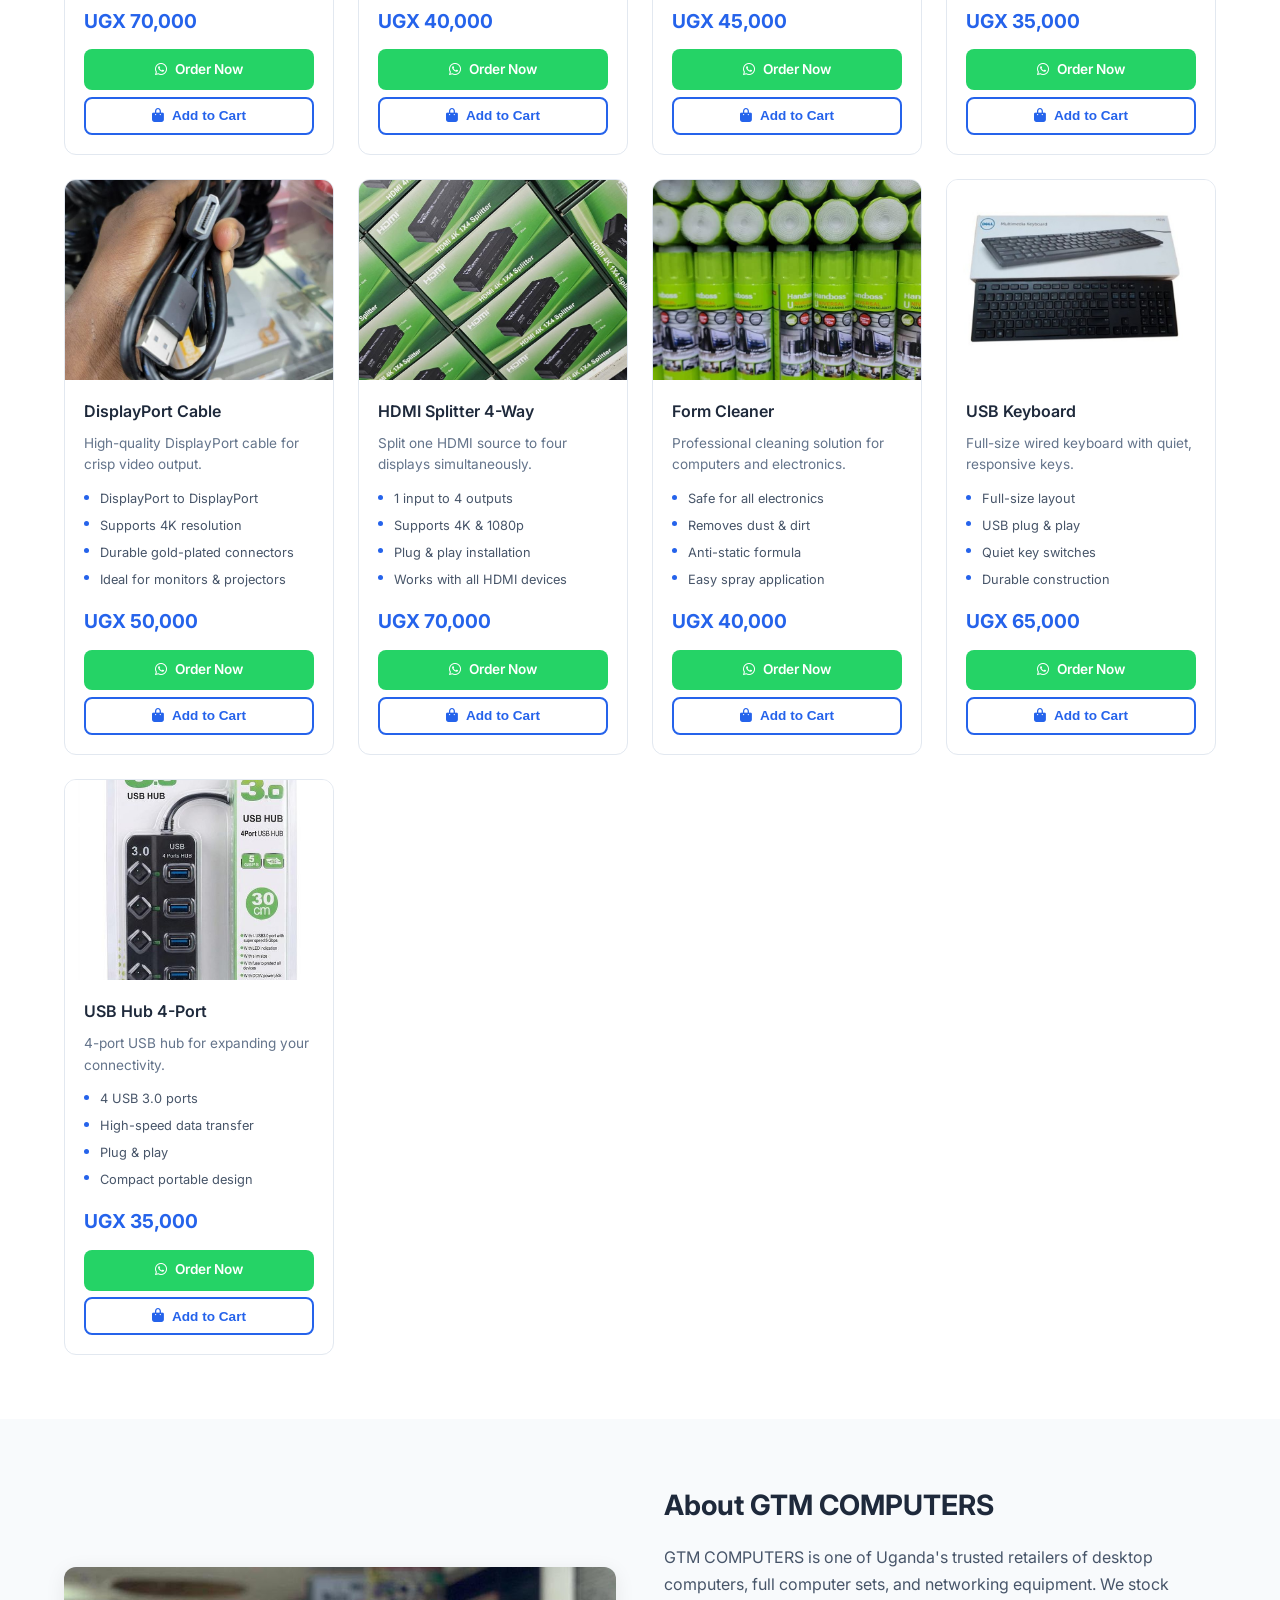
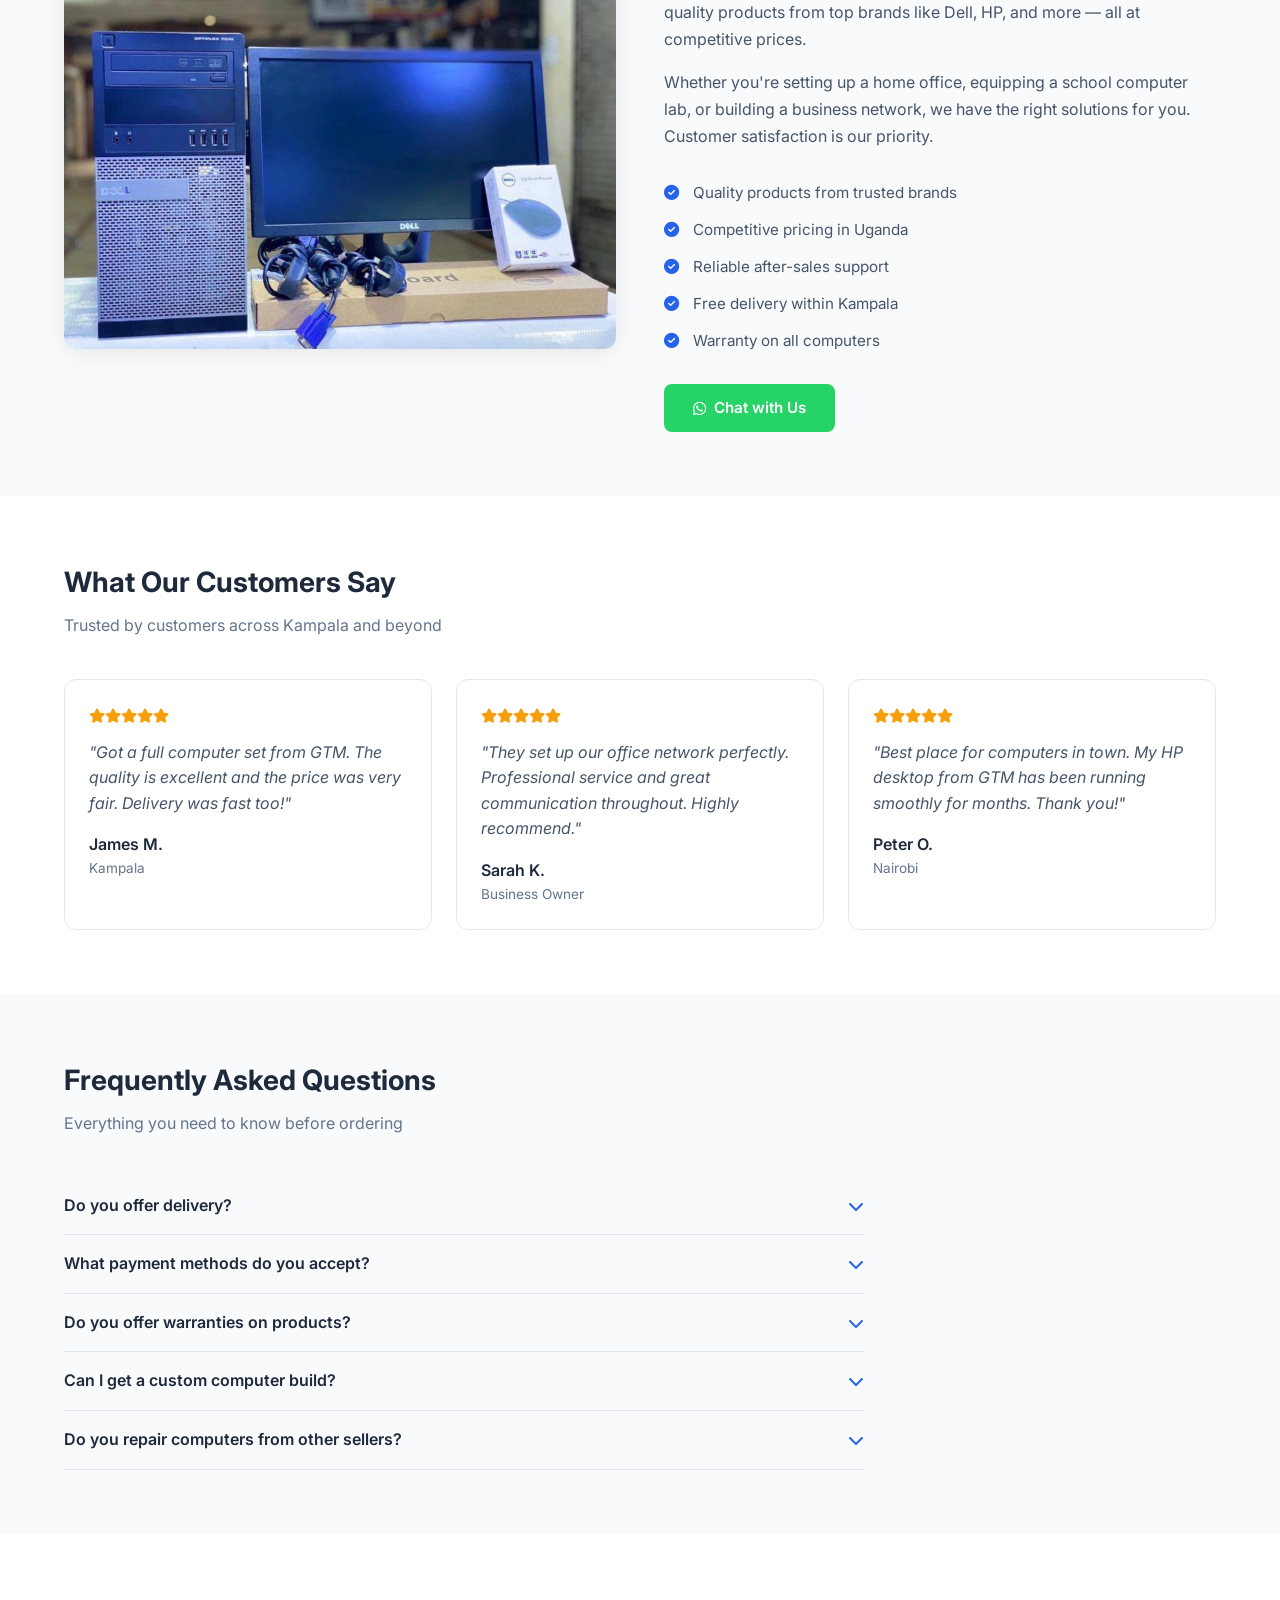
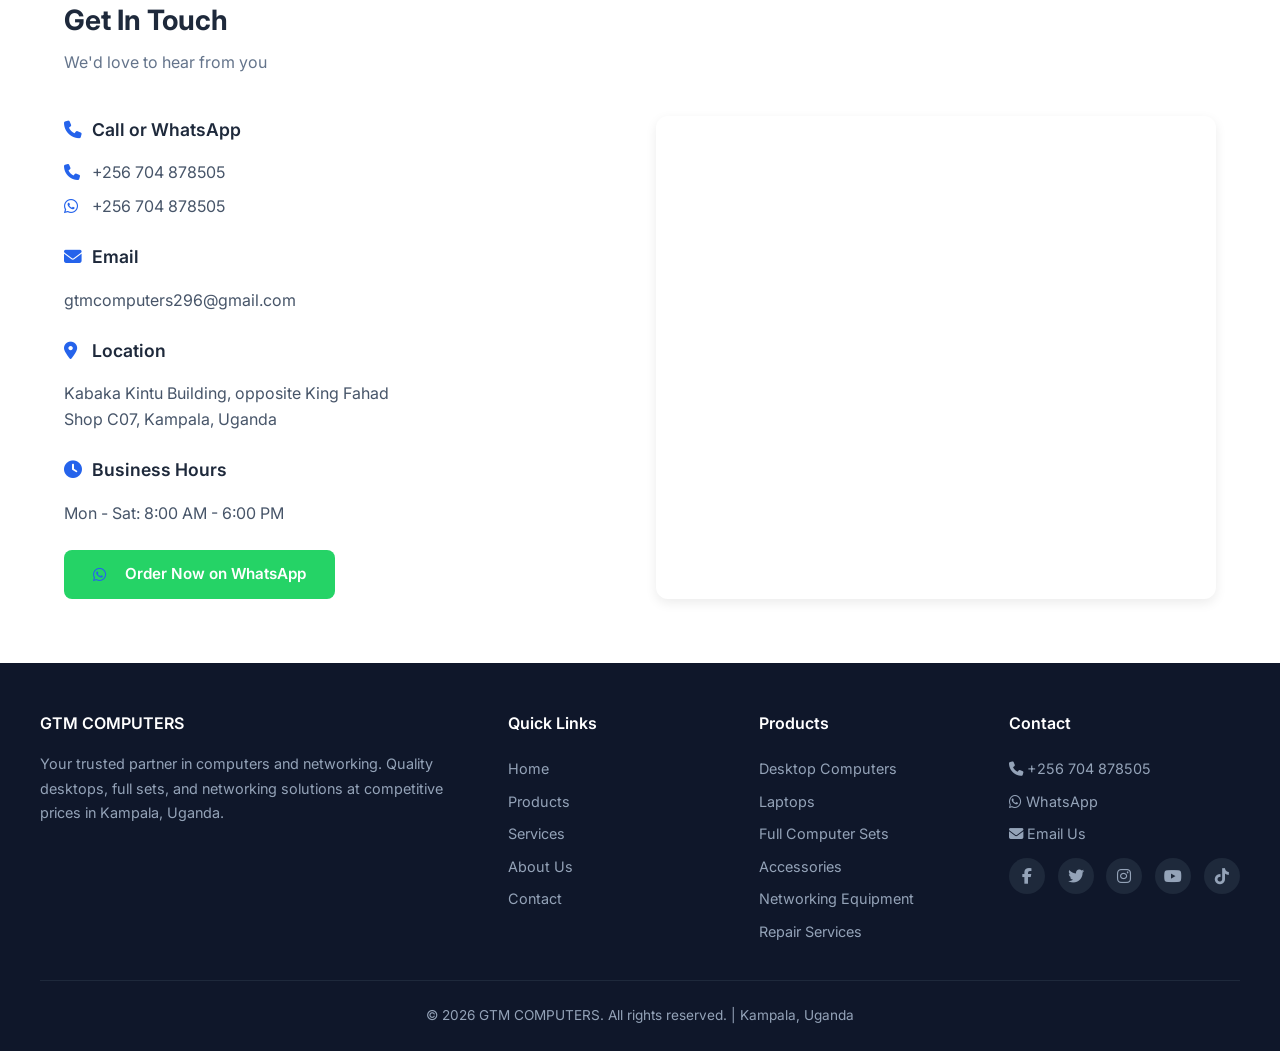
==== commit d725f665: "Add sitemap.xml, robots.txt, LocalBusiness schema for Google SEO" ====
--- a/index.html
+++ b/index.html
@@ -11,6 +11,30 @@
   <link rel="stylesheet" href="https://cdnjs.cloudflare.com/ajax/libs/font-awesome/6.5.0/css/all.min.css">
   <link rel="icon" type="image/svg+xml" href="images/favicon.svg">
   <link rel="stylesheet" href="style.css">
+  <script type="application/ld+json">
+  {
+    "@context": "https://schema.org",
+    "@type": "LocalBusiness",
+    "name": "GTM COMPUTERS",
+    "image": "https://gtmcomputers.com/images/LOGO.png",
+    "telephone": "+256704878505",
+    "email": "gtmcomputers296@gmail.com",
+    "address": {
+      "@type": "PostalAddress",
+      "streetAddress": "Kabaka Kintu Building, opposite King Fahad, Shop C07",
+      "addressLocality": "Kampala",
+      "addressCountry": "UG"
+    },
+    "url": "https://gtmcomputers.com/",
+    "sameAs": [
+      "https://www.facebook.com/share/17Qry5giNd/",
+      "https://www.instagram.com/gtm_computers_uganda",
+      "https://www.tiktok.com/@gtm.computers"
+    ],
+    "openingHours": "Mo-Sa 08:00-18:00",
+    "priceRange": "UGX 35,000 - 7,500,000"
+  }
+  </script>
 </head>
 <body>
 
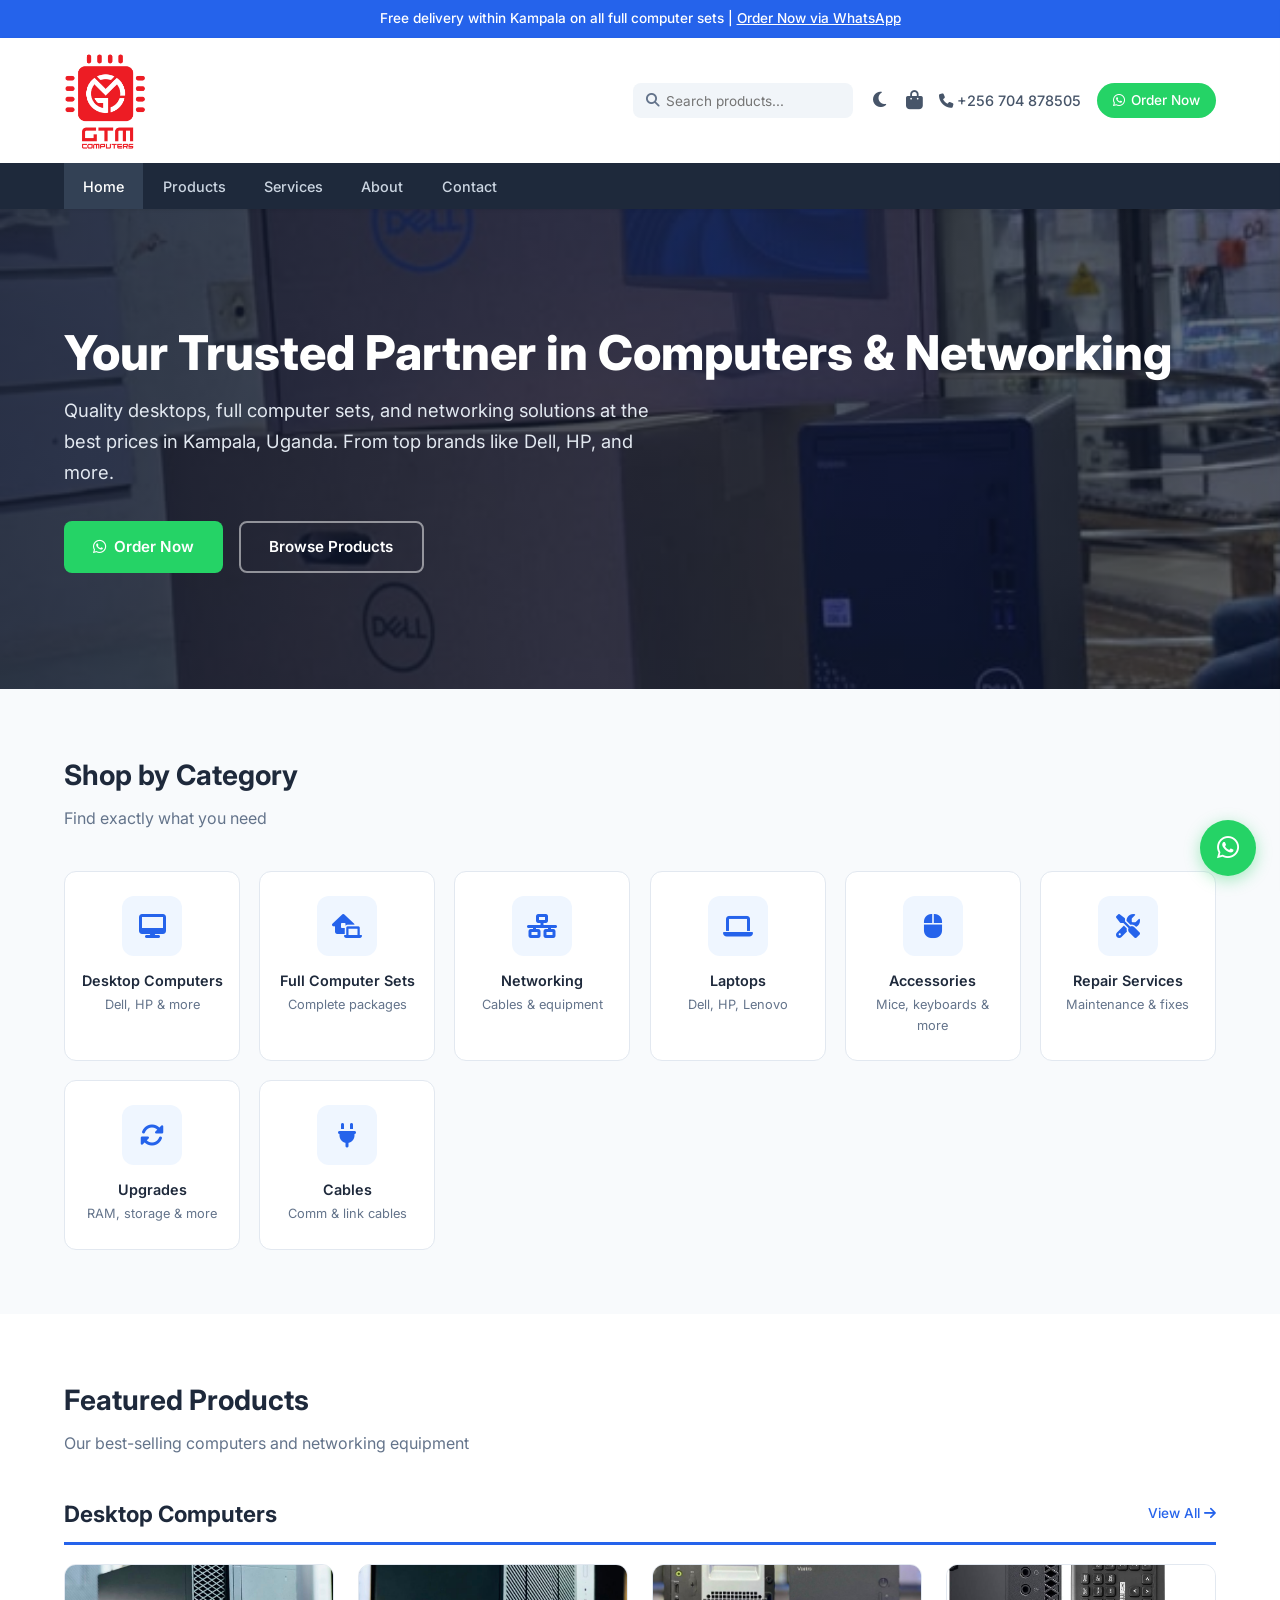
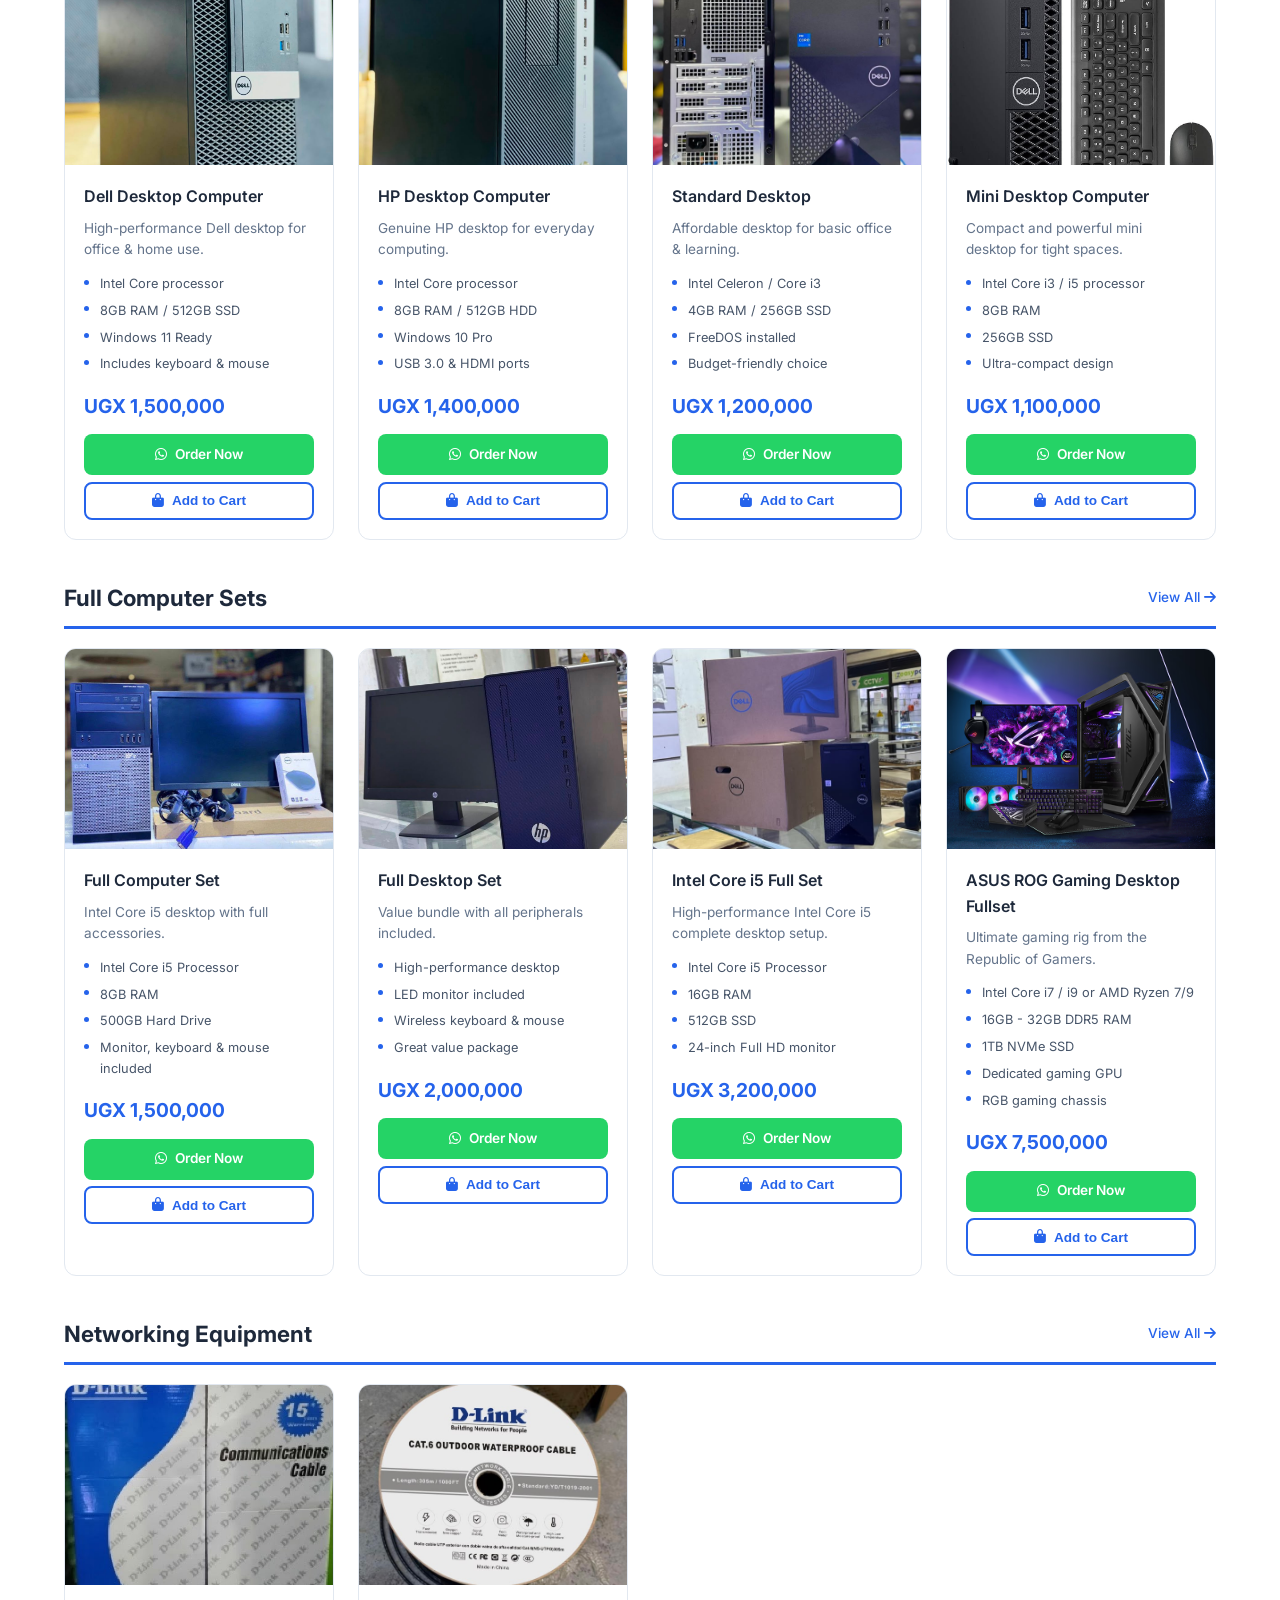
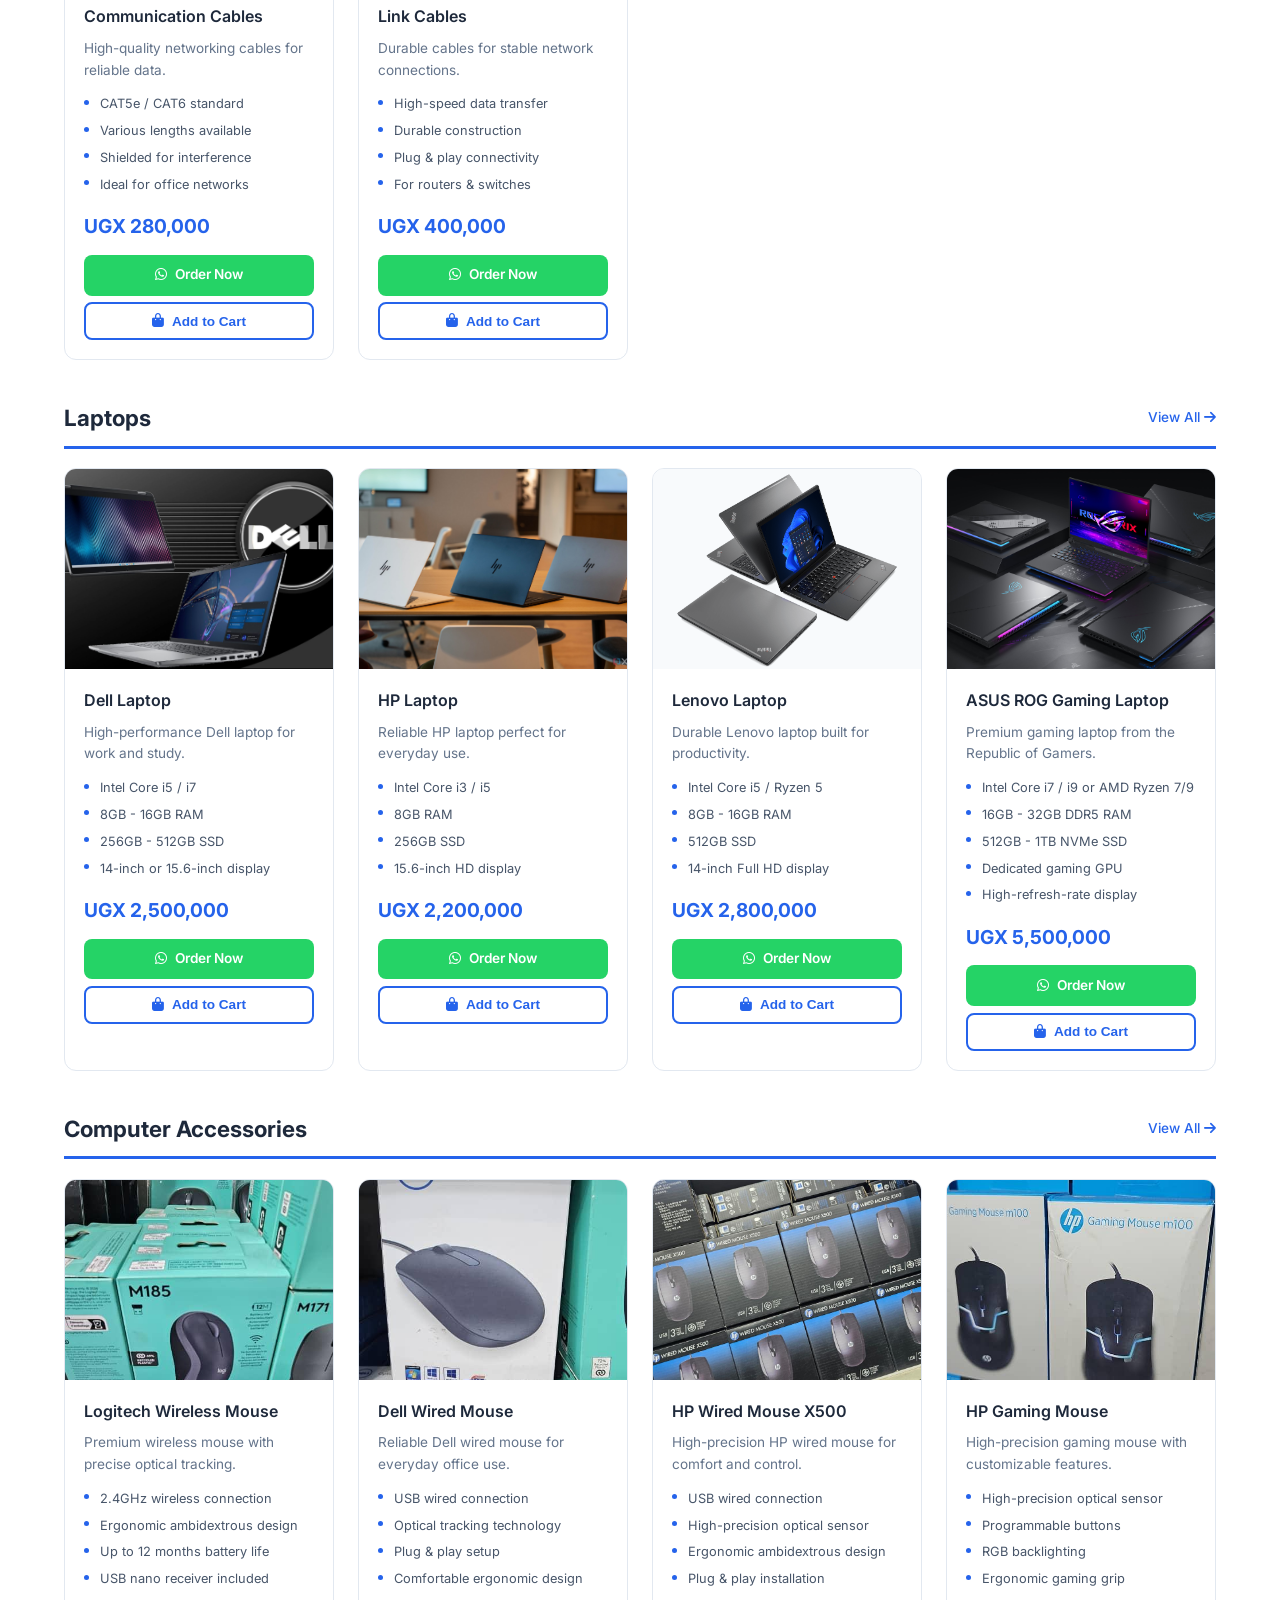
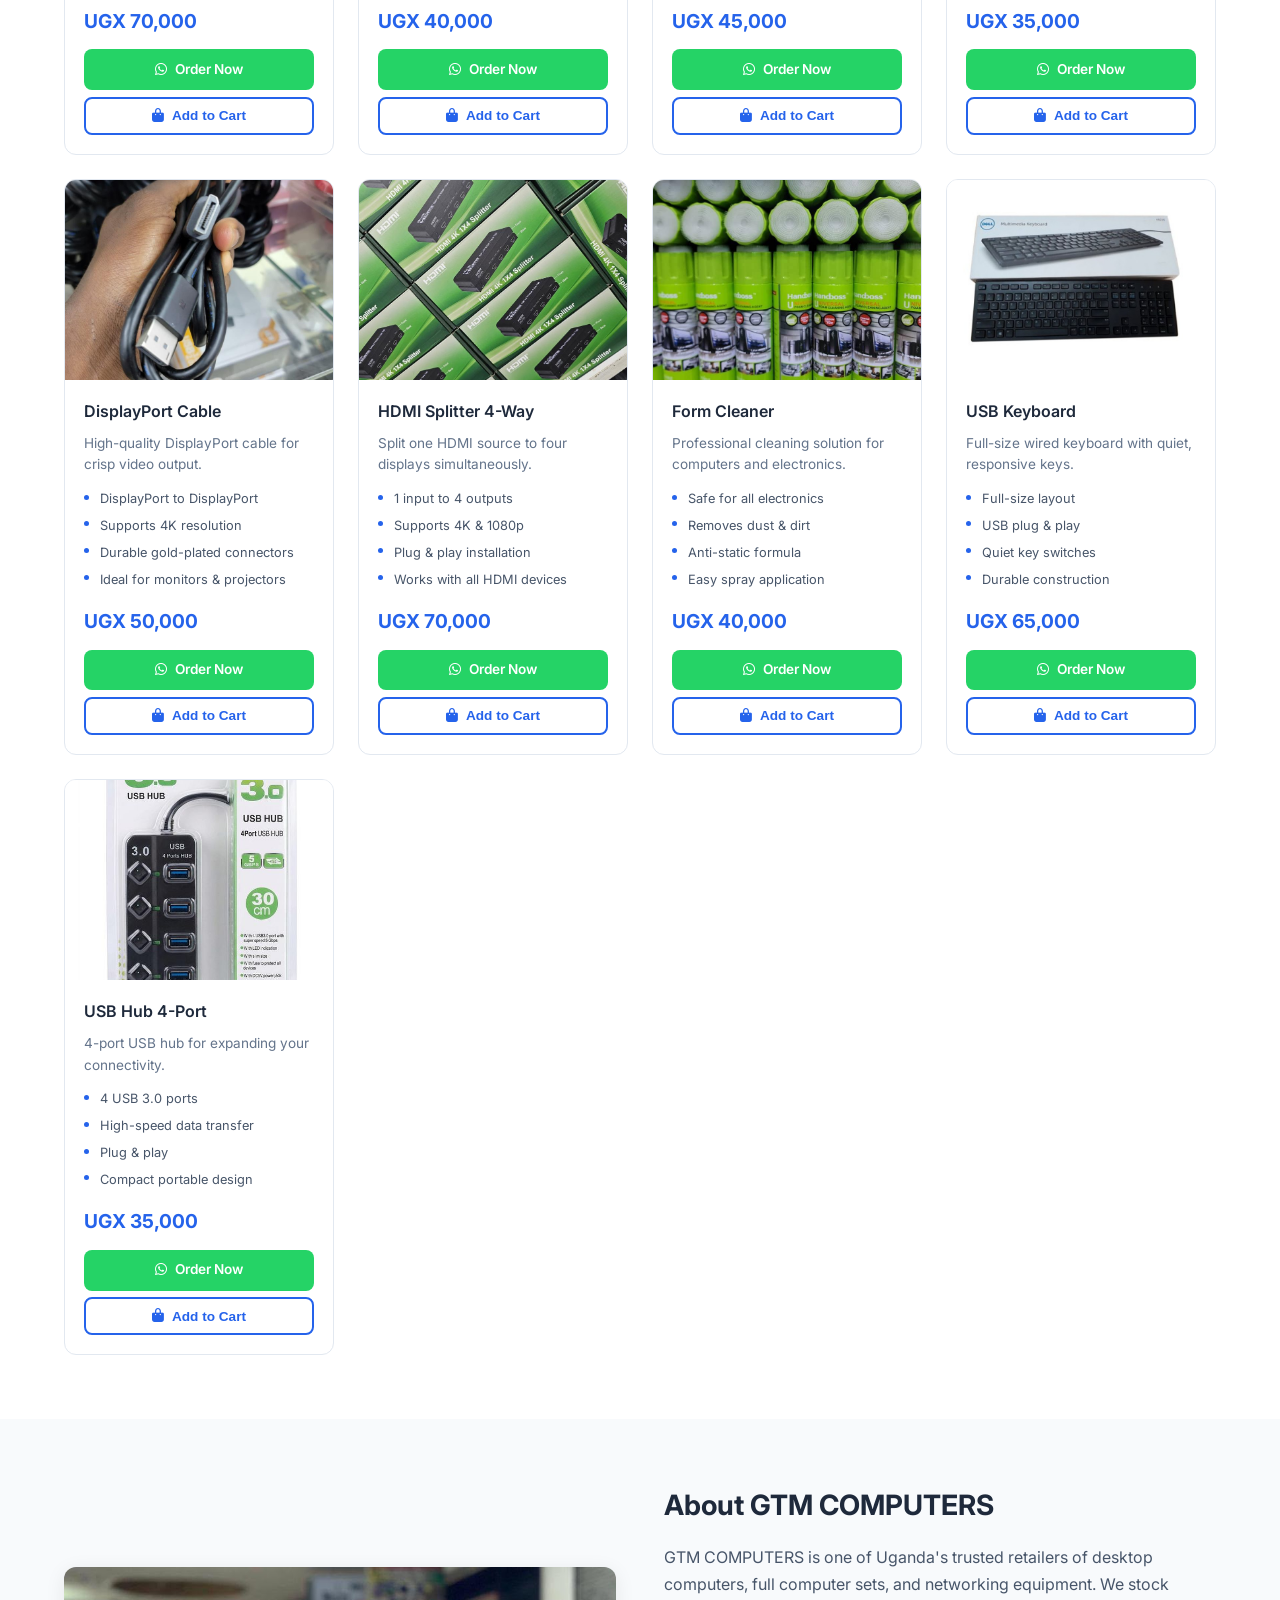
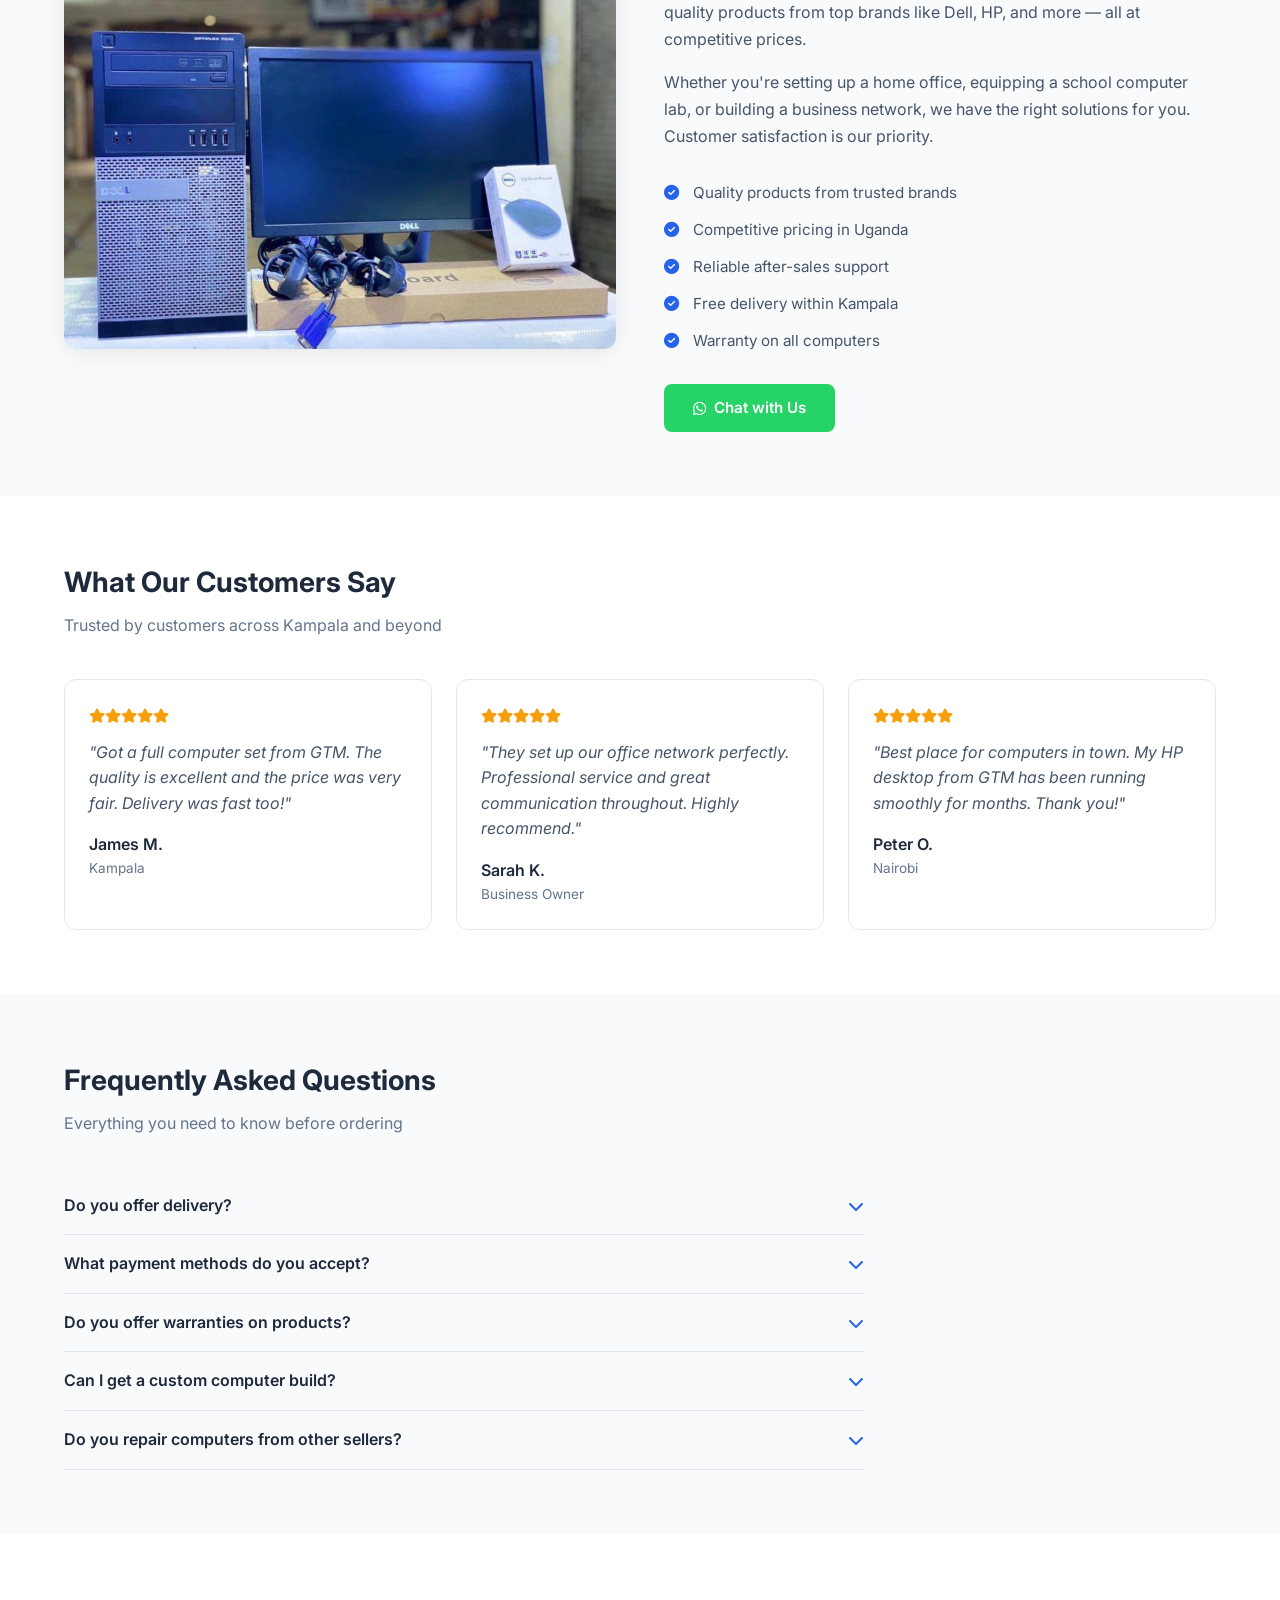
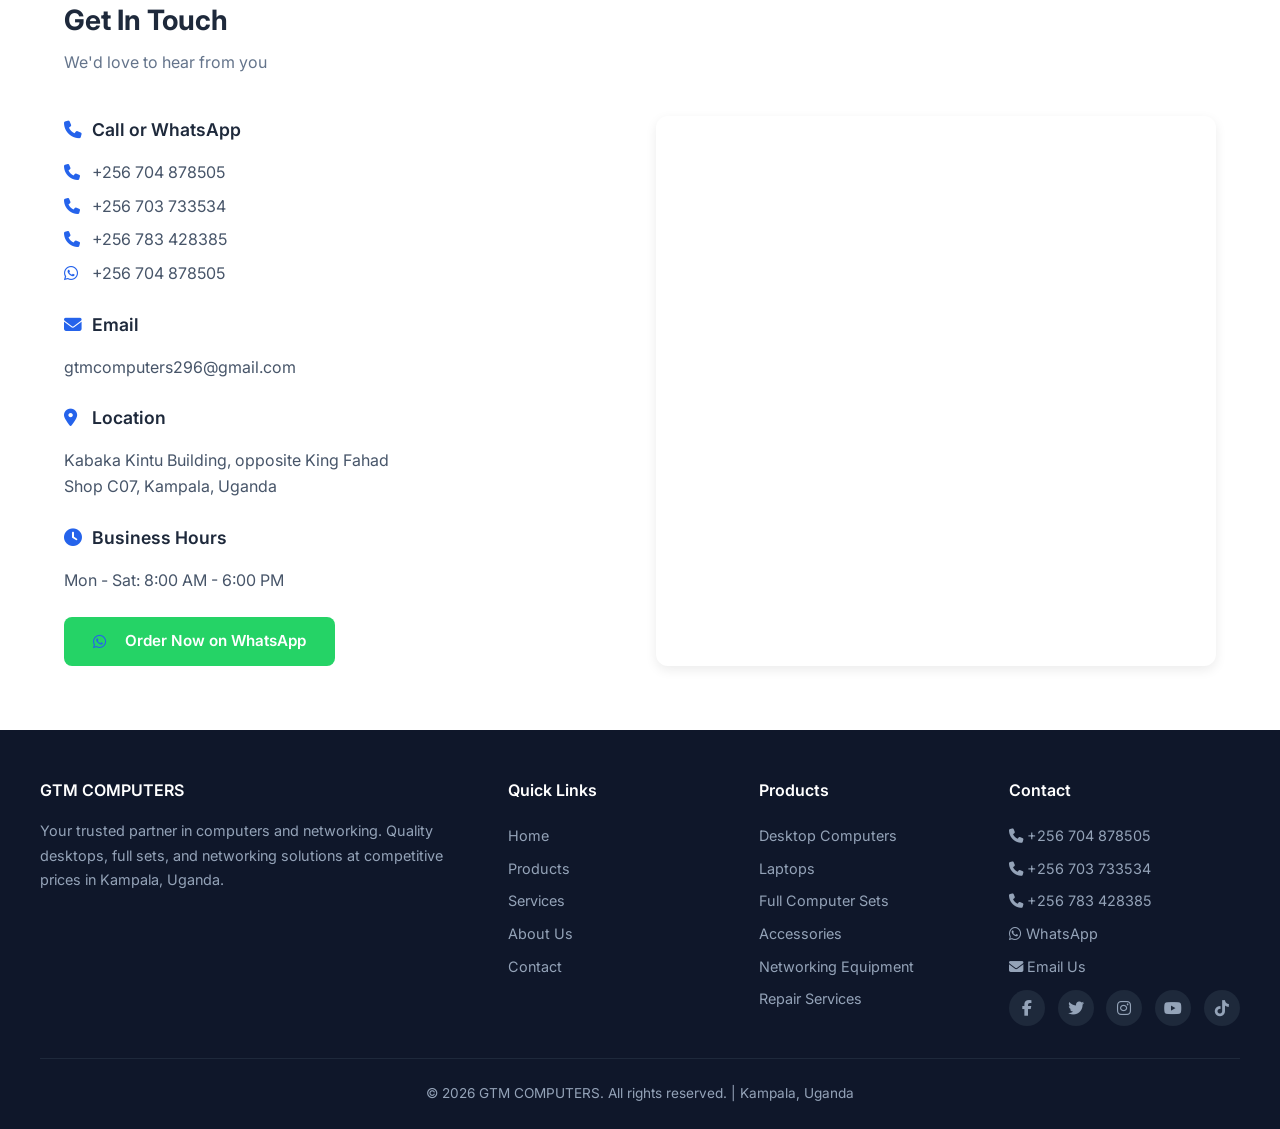
==== commit 69668438: "Add additional phone numbers +256 703733534 and +256 783428385" ====
--- a/index.html
+++ b/index.html
@@ -17,7 +17,7 @@
     "@type": "LocalBusiness",
     "name": "GTM COMPUTERS",
     "image": "https://gtmcomputers.com/images/LOGO.png",
-    "telephone": "+256704878505",
+    "telephone": ["+256704878505", "+256703733534", "+256783428385"],
     "email": "gtmcomputers296@gmail.com",
     "address": {
       "@type": "PostalAddress",
@@ -29,7 +29,8 @@
     "sameAs": [
       "https://www.facebook.com/share/17Qry5giNd/",
       "https://www.instagram.com/gtm_computers_uganda",
-      "https://www.tiktok.com/@gtm.computers"
+      "https://www.tiktok.com/@gtm.computers",
+      "https://youtube.com/@gtmcomputerug"
     ],
     "openingHours": "Mo-Sa 08:00-18:00",
     "priceRange": "UGX 35,000 - 7,500,000"
@@ -648,6 +649,8 @@
       <div class="contact-info-box">
         <h3><i class="fas fa-phone"></i> Call or WhatsApp</h3>
         <p><i class="fas fa-phone"></i> +256 704 878505</p>
+        <p><i class="fas fa-phone"></i> +256 703 733534</p>
+        <p><i class="fas fa-phone"></i> +256 783 428385</p>
         <p><i class="fab fa-whatsapp"></i> +256 704 878505</p>
         <h3 style="margin-top:1.5rem;"><i class="fas fa-envelope"></i> Email</h3>
         <p>gtmcomputers296@gmail.com</p>
@@ -711,13 +714,15 @@
     <div class="footer-col">
       <h4>Contact</h4>
       <a href="tel:+256704878505"><i class="fas fa-phone"></i> +256 704 878505</a>
+      <a href="tel:+256703733534"><i class="fas fa-phone"></i> +256 703 733534</a>
+      <a href="tel:+256783428385"><i class="fas fa-phone"></i> +256 783 428385</a>
       <a href="https://wa.me/256704878505" target="_blank"><i class="fab fa-whatsapp"></i> WhatsApp</a>
       <a href="mailto:gtmcomputers296@gmail.com"><i class="fas fa-envelope"></i> Email Us</a>
       <div class="social-links">
         <a href="https://www.facebook.com/share/17Qry5giNd/" target="_blank" title="Facebook"><i class="fab fa-facebook-f"></i></a>
         <a href="#" target="_blank" title="Twitter"><i class="fab fa-twitter"></i></a>
         <a href="https://www.instagram.com/gtm_computers_uganda?igsh=MWpza3QwZGxieWVmeA==" target="_blank" title="Instagram"><i class="fab fa-instagram"></i></a>
-        <a href="#" target="_blank" title="YouTube"><i class="fab fa-youtube"></i></a>
+        <a href="https://youtube.com/@gtmcomputerug?si=PfJOUCRzS39YRZgS" target="_blank" title="YouTube"><i class="fab fa-youtube"></i></a>
         <a href="https://www.tiktok.com/@gtm.computers" target="_blank" title="TikTok"><i class="fab fa-tiktok"></i></a>
       </div>
     </div>
